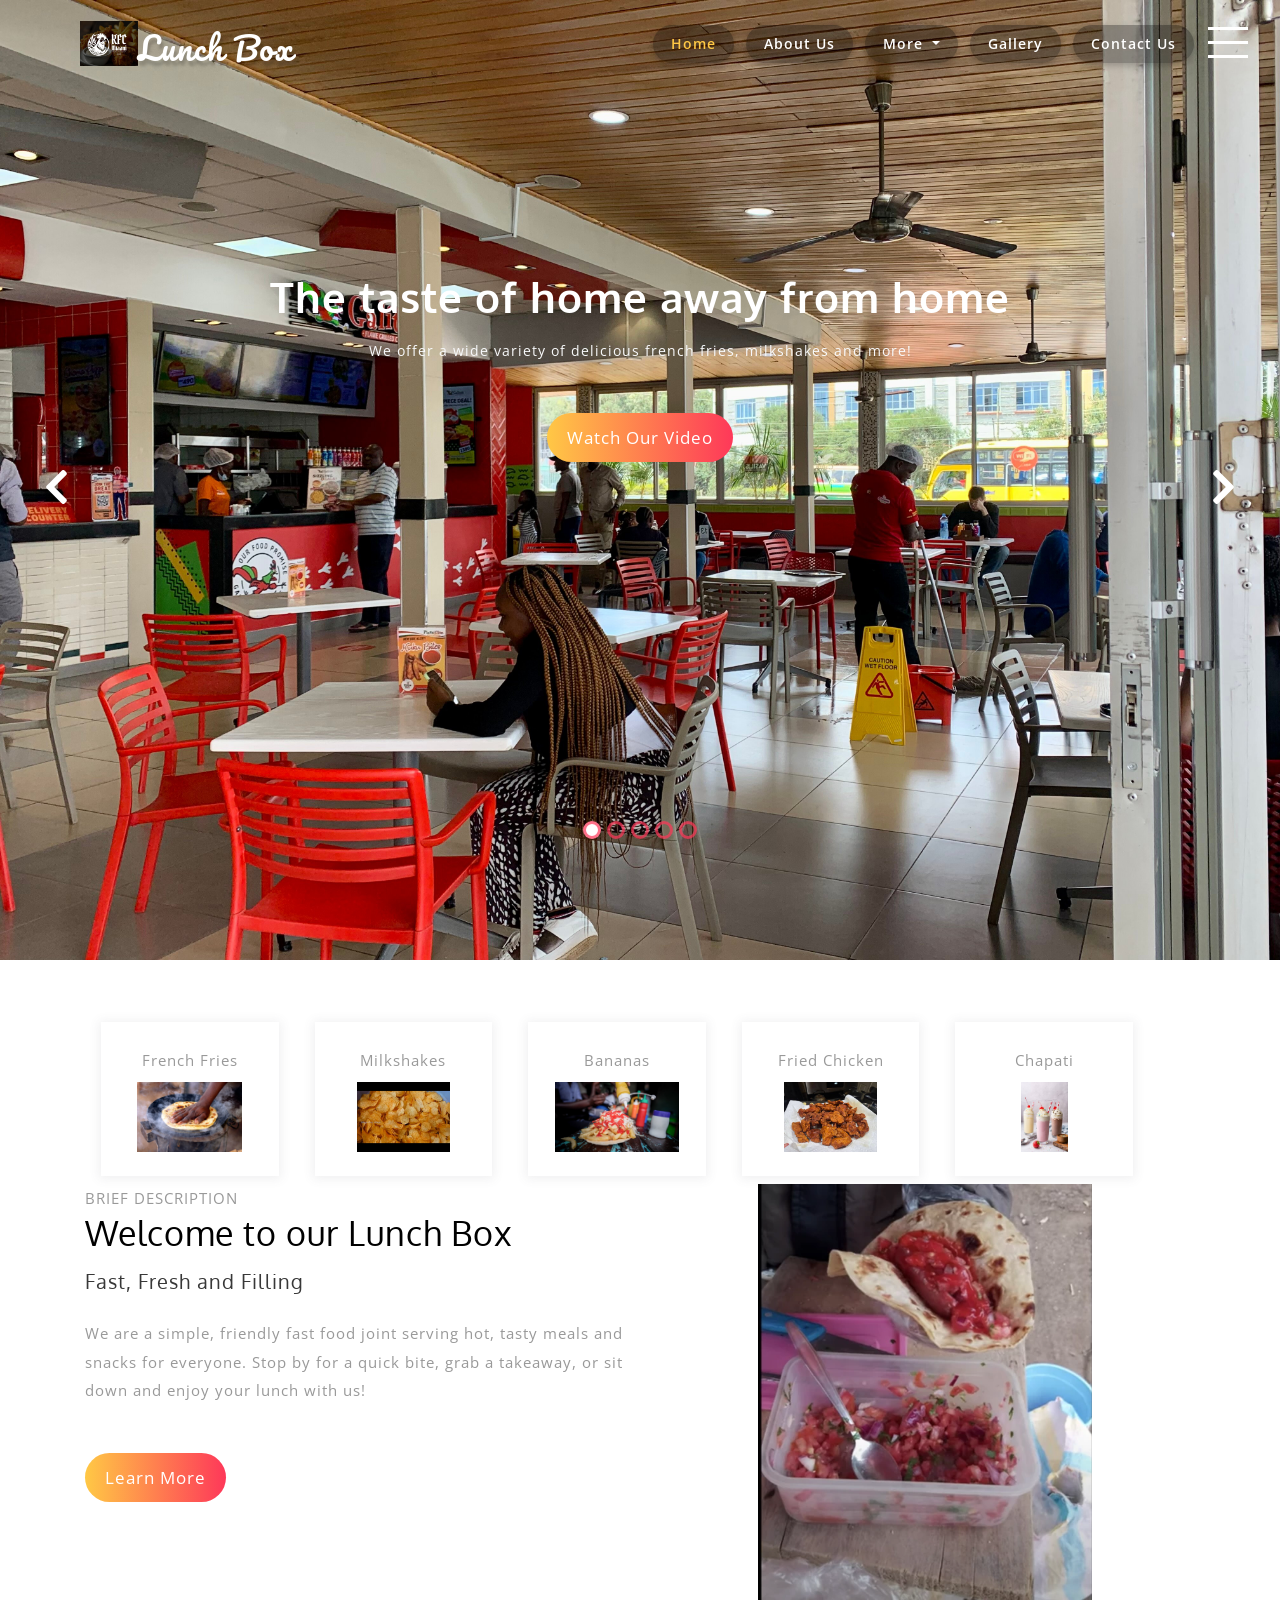
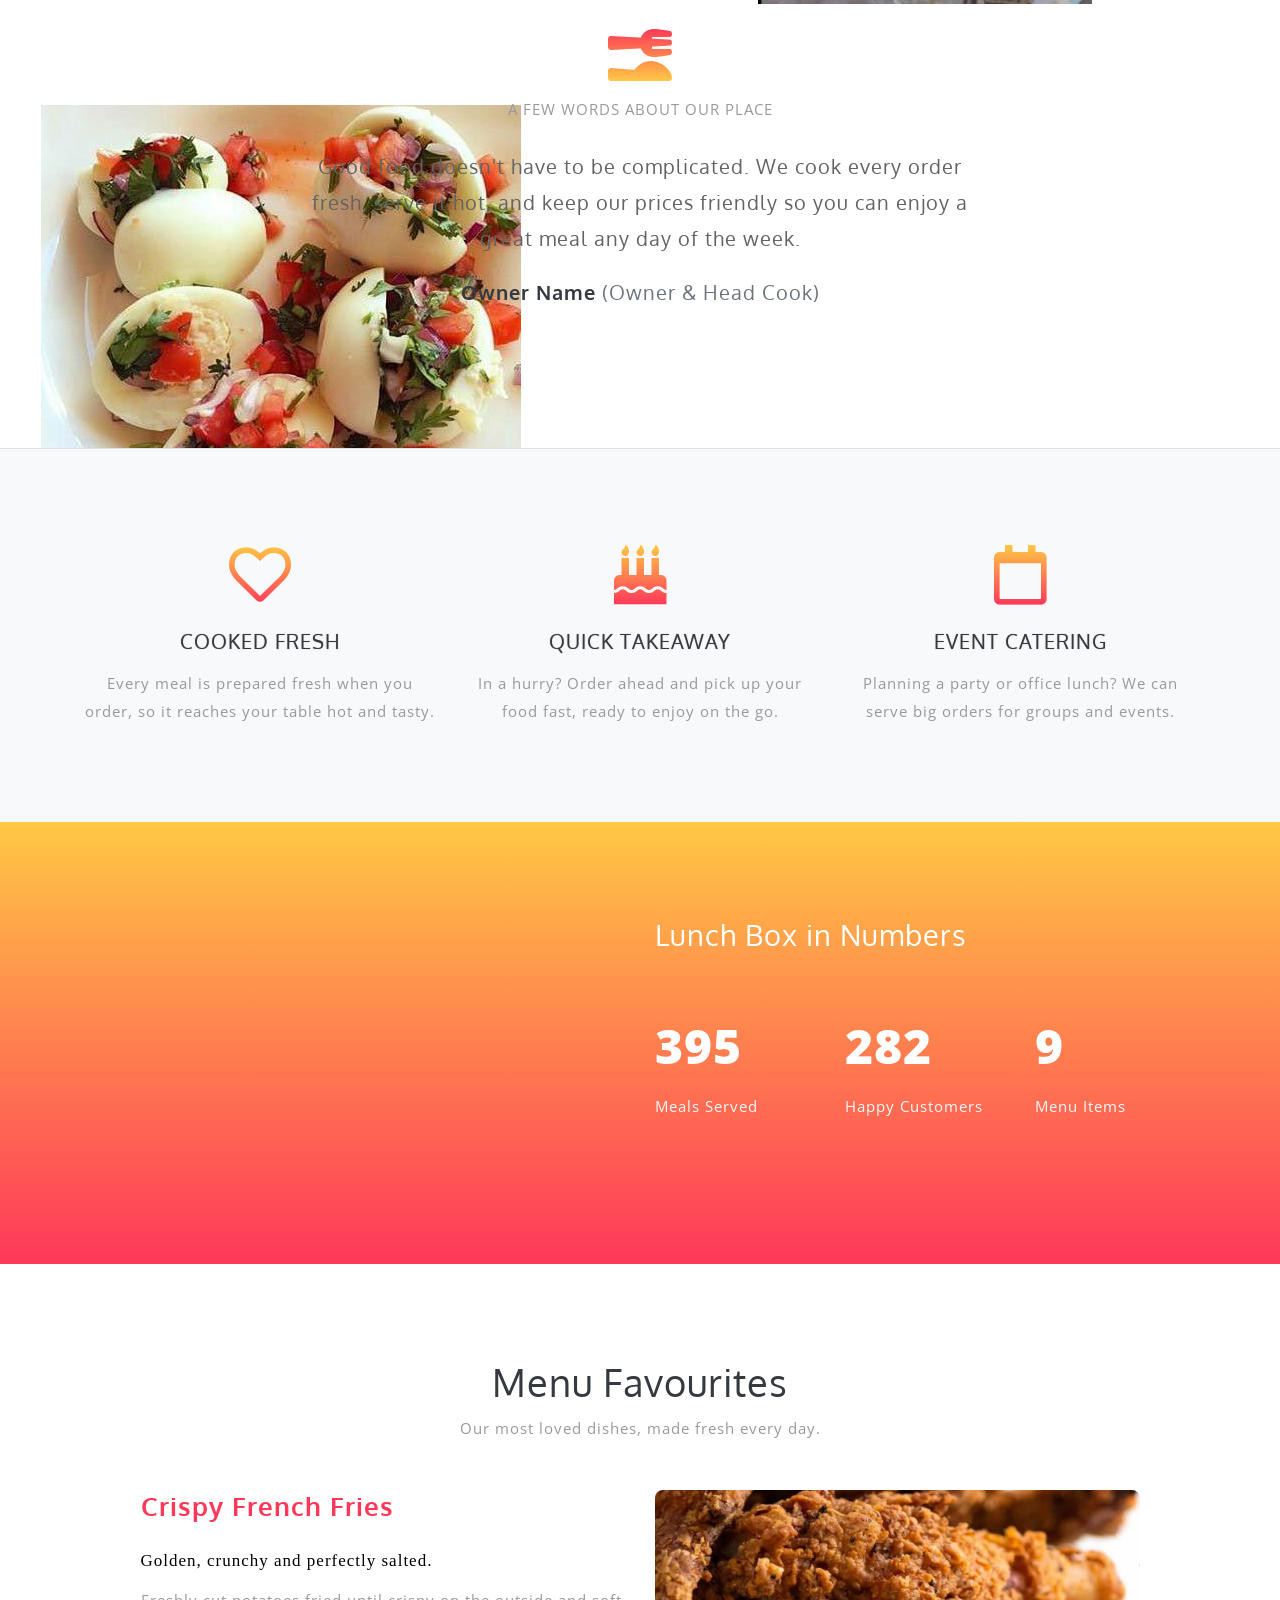
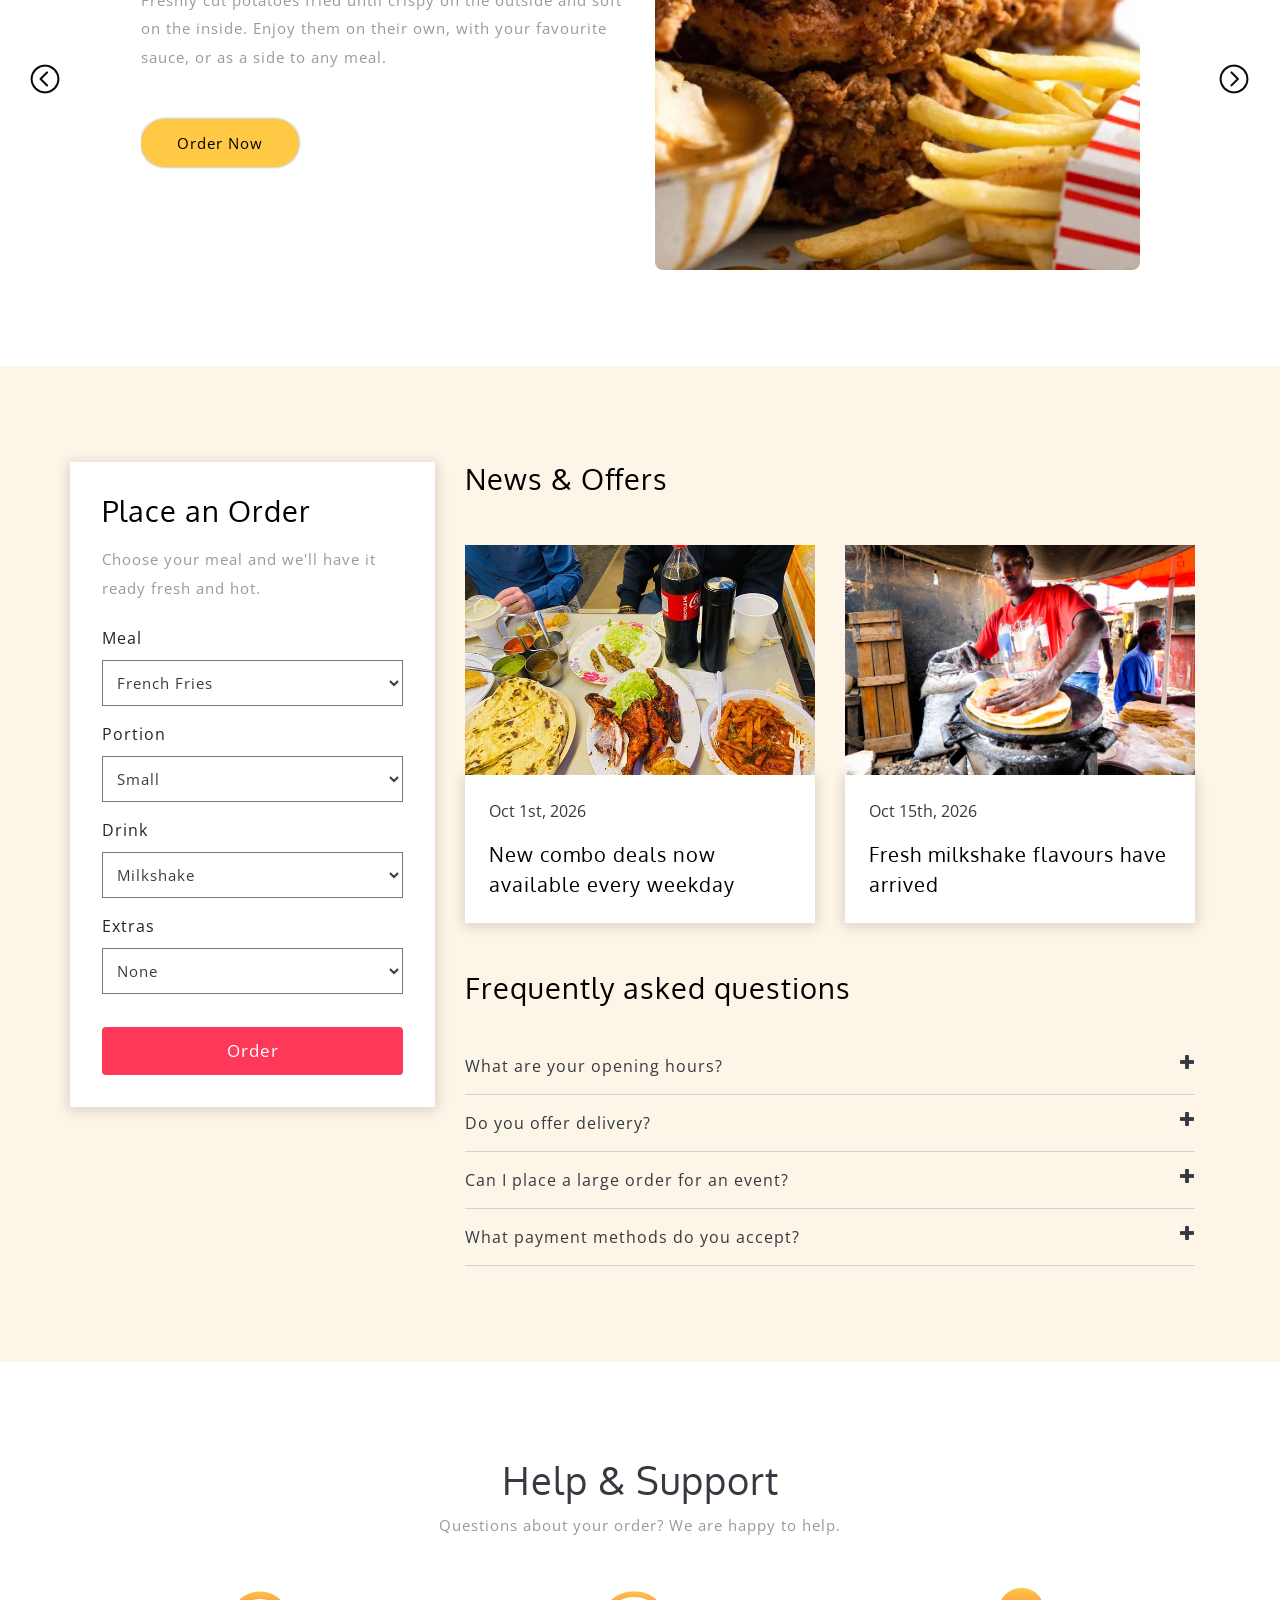
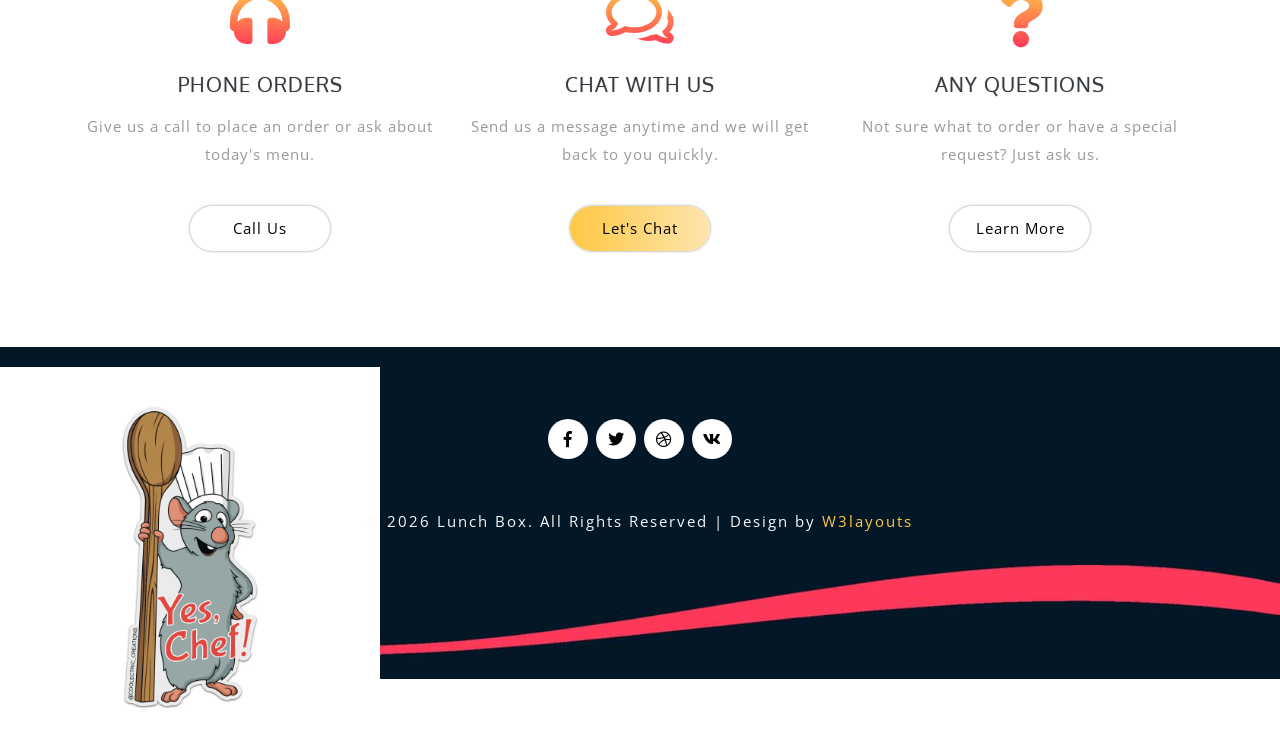
==== index.html @ c37ffe1f "Initial Commit" ====
<!--
Author: W3layouts
Author URL: http://w3layouts.com
License: Creative Commons Attribution 3.0 Unported
License URL: http://creativecommons.org/licenses/by/3.0/
-->

<!DOCTYPE html>
<html lang="zxx">

<head>
	<title>Lunch Box</title>
	<!-- Meta tag Keywords -->
	<meta name="viewport" content="width=device-width, initial-scale=1">
	<meta charset="UTF-8" />
	<meta name="keywords" content="Lunch Box, fast food, french fries, fried chicken, chapati, milkshakes, takeaway, local restaurant" />
	<script>
		addEventListener("load", function () {
			setTimeout(hideURLbar, 0);
		}, false);

		function hideURLbar() {
			window.scrollTo(0, 1);
		}
	</script>
	<!-- //Meta tag Keywords -->

	<!-- Custom-Files -->
	<link rel="stylesheet" href="css/bootstrap.css">
	<!-- Bootstrap-Core-CSS -->
	<link href="css/login_overlay.css" rel='stylesheet' type='text/css' />

	<link rel="stylesheet" href="css/style.css" type="text/css" media="all" />
    <link rel="stylesheet" href="css/custom.css" type="text/css" media="all" />
	<!-- Style-CSS -->
	<link rel="stylesheet" href="css/fontawesome-all.css">
	<!-- Font-Awesome-Icons-CSS -->
	<!-- //Custom-Files -->

	<!-- Web-Fonts -->
	<link href="//fonts.googleapis.com/css?family=Oxygen:300,400,700&amp;subset=latin-ext" rel="stylesheet">
	<link href="//fonts.googleapis.com/css?family=Open+Sans:300,300i,400,400i,600,600i,700,700i,800,800i&amp;subset=cyrillic,cyrillic-ext,greek,greek-ext,latin-ext,vietnamese"
	    rel="stylesheet">
	<link href="//fonts.googleapis.com/css?family=Pacifico&amp;subset=cyrillic,latin-ext,vietnamese" rel="stylesheet">

	
	<!-- //Web-Fonts -->

</head>

<body>
	<div class="mian-content">
		<!-- header -->
		<header>
			<nav class="navbar navbar-expand-lg navbar-light">
				<div class="logo text-left">
					<h1>
						<a class="navbar-brand" href="index.html">
							<img src="images/logo.png" alt="" class="img-fluid">Lunch Box</a>
					</h1>
				</div>
				<button class="navbar-toggler" type="button" data-toggle="collapse" data-target="#navbarSupportedContent"
				    aria-controls="navbarSupportedContent" aria-expanded="false" aria-label="Toggle navigation">
					<span class="navbar-toggler-icon">

					</span>
				</button>
				<div class="collapse navbar-collapse" id="navbarSupportedContent">
					<ul class="navbar-nav ml-lg-auto text-lg-right text-center">
						<li class="nav-item active">
							<a class="nav-link" href="index.html">Home
								<span class="sr-only">(current)</span>
							</a>
						</li>
						<li class="nav-item">
							<a class="nav-link" href="about.html">About Us</a>
						</li>
						<li class="nav-item dropdown">
							<a class="nav-link dropdown-toggle" href="#" id="navbarDropdown" role="button" data-toggle="dropdown"
							    aria-haspopup="true" aria-expanded="false">
								More
							</a>
							<div class="dropdown-menu text-lg-left text-center" aria-labelledby="navbarDropdown">
								<a class="dropdown-item scroll" href="#services">Services</a>
								<a class="dropdown-item scroll" href="#products" title="">Menu Favourites</a>
								<a class="dropdown-item scroll" href="#news" title="">News & Offers</a>
								<a class="dropdown-item" href="about.html" title="">Our Team</a>
							</div>
						</li>
						<li class="nav-item">
							<a class="nav-link" href="gallery.html">Gallery</a>
						</li>
						<li class="nav-item">
							<a class="nav-link" href="contact.html">Contact Us</a>
						</li>
					</ul>
					<!-- menu button -->
					<div class="menu">
						<a href="#" class="navicon"></a>
						<div class="toggle">
							<ul class="toggle-menu list-unstyled">
								<li>
									<a href="index.html">Home Page</a>
								</li>
								<li>
									<a class="scroll" href="#products">Menu Favourites</a>
								</li>
								<li>
									<a href="gallery.html">Food Gallery</a>
								</li>
								<li>
									<a class="scroll" href="#order">Place an Order</a>
								</li>
								<li>
									<a class="scroll" href="#faqs">FAQs</a>
								</li>
								<li>
									<a href="contact.html">Contact Us</a>
								</li>
							</ul>
						</div>
					</div>
					<!-- //menu button -->
				</div>
			</nav>
		</header>
		<!-- //header -->

		<!-- banner -->
		<!-- main image slider container -->
		<div id="slider-main">
			<div class="banner-text-agile text-center">
				<div class="container">
					<h3 class="text-white font-weight-bold mb-3">The taste of home away from home</h3>
					<p class="text-light">We offer a wide variety of delicious french fries, milkshakes and more!</p>
					<button type="button" class="btn btn-primary button mt-md-5 mt-4" data-toggle="modal" data-target=".bd-example-modal-lg">
						<span>Watch Our Video</span>
					</button>
				</div>
			</div>
			<!-- previous button -->
			<button id="prev">
				<i class="fas fa-chevron-left"></i>
			</button>

			<!-- image container -->
			<div id="slider"></div>

			<!-- next button -->
			<button id="next">
				<i class="fas fa-chevron-right"></i>
			</button>

			<!-- small circles container -->
			<div id="circles"></div>

		</div>
		<!-- end of main image slider container -->
		<!-- Modal -->
		<div class="modal fade bd-example-modal-lg" tabindex="-1" role="dialog" aria-hidden="true">
			<div class="modal-dialog modal-lg">
				<div class="modal-content">
					<div class="modal-header">
						<h5 class="modal-title text-center" id="exampleModalCenterTitle">Lunch Box</h5>
						<button type="button" class="close" data-dismiss="modal" aria-label="Close">
							<span aria-hidden="true">&times;</span>
						</button>
					</div>
					<div class="modal-body p-0">
						<iframe src="https://player.vimeo.com/video/58582025" style="border:none"></iframe>
					</div>
				</div>
			</div>
		</div>
		<!-- //Model -->
		<!-- //banner -->

		<!-- banner bottom icons -->
		<div class="icons-banner-botom">
			<div class="container">
				<ul class="list-unstyled my-4">
					<li class="icons-mkw3ls">
						<p class="mb-2">French Fries</p>
						<img src="images/img1.png" class="img-fluid" alt="">
					</li>
					<li class="icons-mkw3ls">
						<p class="mb-2">Milkshakes</p>
						<img src="images/img2.png" class="img-fluid" alt="">
					</li>
					<li class="icons-mkw3ls">
						<p class="mb-2">Bananas</p>
						<img src="images/img3.png" class="img-fluid" alt="">
					</li>
					<li class="icons-mkw3ls">
						<p class="mb-2">Fried Chicken</p>
						<img src="images/img4.png" class="img-fluid" alt="">
					</li>
					<li class="icons-mkw3ls">
						<p class="mb-2">Chapati</p>
						<img src="images/img5.png" class="img-fluid" alt="">
					</li>
				</ul>
			</div>
		</div>
		<!-- //banner bottom icons -->
	</div>
	<!-- //main -->

	<!-- banner-bottom -->
	<section class="banner-main-agiles py-5">
		<div class="banner-bottom-w3layouts" id="about">
			<div class="container pt-xl-5 pt-lg-3">
				<div class="row mt-5">
					<div class="col-lg-6">
						<p class="text-uppercase">Brief Description</p>
						<h3 class="aboutright">Welcome to our Lunch Box</h3>
						<h4 class="aboutright">Fast, Fresh and Filling</h4>
						<p>We are a simple, friendly fast food joint serving hot, tasty meals and snacks for everyone. Stop by for a quick bite, grab a takeaway, or sit down and enjoy your lunch with us!</p>
						<button type="button" class="btn btn-primary button mt-md-5 mt-4" onclick="window.location='about.html'">
							<span>Learn More</span>
						</button>
					</div>
					<div class="col-lg-6 about-img text-lg-enter">
						<img src="images/about.png" alt="" class="img-fluid">
					</div>
				</div>
			</div>


		</div>
		<!-- //banner-bottom-w3layouts -->
		<div class="some-another text-center pb-5">
			<div class="container pb-xl-5 pb-lg-3">
				<i class="fas fa-utensils"></i>
				<p class="text-uppercase mb-4 mt-2">A few words about our Place</p>
				<h4 class="aboutright about-right-2">Good food doesn't have to be complicated. We cook every order fresh, serve it hot, and keep our prices friendly so you can enjoy a great meal any day of the week.</h4>
				<h5 class="text-uppsecase font-weight-bold text-dark mt-4">Owner Name
					<span class="text-secondary font-weight-normal">(Owner & Head Cook)</span>
				</h5>
			</div>
		</div>
		<!-- cake -->
		<img src="images/cake7.png" alt="" class="img-fluid cake-style">

		<!-- //cake -->
	</section>

	<!-- services -->
	<div class="serives-agile py-5 bg-light border-top" id="services">
		<div class="container py-xl-5 py-lg-3">
			<div class="row support-bottom text-center">
				<div class="col-md-4 support-grid">
					<i class="far fa-heart"></i>
					<h5 class="text-dark text-uppercase mt-4 mb-3">Cooked Fresh</h5>
					<p>Every meal is prepared fresh when you order, so it reaches your table hot and tasty.</p>
				</div>
				<div class="col-md-4 support-grid my-md-0 my-4">
					<i class="fas fa-birthday-cake"></i>
					<h5 class="text-dark text-uppercase mt-4 mb-3">Quick Takeaway</h5>
					<p>In a hurry? Order ahead and pick up your food fast, ready to enjoy on the go.</p>
				</div>
				<div class="col-md-4 support-grid">
					<i class="far fa-calendar"></i>
					<h5 class="text-dark text-uppercase mt-4 mb-3">Event Catering</h5>
					<p>Planning a party or office lunch? We can serve big orders for groups and events.</p>
				</div>
			</div>
		</div>
	</div>
	<!-- //services -->

	<!-- stats section -->
	<div class="middlesection-agile ">
		<div class="container">
			<div class="row">
				<div class="col-lg-6 text-lg-left text-center pt-4">
					<img src="images/women.png" alt="" class="img-fluid women-style" />
				</div>
				<div class="col-lg-6 left-build-wthree aboutright-agilewthree mt-0 py-5">
					<div class=" py-xl-5 py-lg-3">
						<h2 class="title-2 text-white mb-sm-5 mb-4">Lunch Box in Numbers</h2>
						<div class="row mb-xl-5 mb-4">
							<div class="col-4 w3layouts_stats_left w3_counter_grid">
								<p class="counter">1680</p>
								<p class="para-text-w3ls text-light">Meals Served</p>
							</div>
							<div class="col-4 w3layouts_stats_left w3_counter_grid2">
								<p class="counter">1200</p>
								<p class="para-text-w3ls text-light">Happy Customers</p>
							</div>
							<div class="col-4 w3layouts_stats_left w3_counter_grid1">
								<p class="counter">40</p>
								<p class="para-text-w3ls text-light">Menu Items</p>
							</div>
						</div>
					</div>
				</div>
			</div>
		</div>
	</div>
	<!-- //stats section -->

	<!-- new products -->
	<div class="featured-section py-5" id="products">
		<div class="container py-xl-5 py-lg-3">
			<div class="title text-center mb-5">
				<h3 class="text-dark mb-2">Menu Favourites</h3>
				<p>Our most loved dishes, made fresh every day.</p>
			</div>
			<div class="content-bottom-in">
				<ul id="flexiselDemo1">
					<li>
						<div class="w3l-specilamk">
							<div class="row">
								<div class="col-lg-6 product-name-w3l">
									<h4 class="font-weight-bold">Crispy French Fries</h4>
									<p class="dont-inti-w3ls mt-4 mb-2">Golden, crunchy and perfectly salted.</p>
									<p>Freshly cut potatoes fried until crispy on the outside and soft on the inside. Enjoy them on their own, with your favourite sauce, or as a side to any meal.</p>
									<a href="#order" class="button-3 active mt-5 py-4 scroll">Order Now</a>
								</div>
								<div class="col-lg-6 speioffer-agile">
									<img src="images/product1.jpg" alt="" class="img-fluid">
								</div>
							</div>
						</div>
					</li>
					<li>
						<div class="w3l-specilamk">
							<div class="row">
								<div class="col-lg-6 product-name-w3l">
									<h4 class="font-weight-bold">Fried Chicken</h4>
									<p class="dont-inti-w3ls mt-4 mb-2">Juicy inside, crispy outside.</p>
									<p>Seasoned chicken fried to golden perfection and served hot. A real crowd favourite, great with fries or chapati.</p>
									<a href="#order" class="button-3 active mt-5 py-4 scroll">Order Now</a>
								</div>
								<div class="col-lg-6 speioffer-agile">
									<img src="images/product2.jpg" alt="" class="img-fluid">
								</div>
							</div>
						</div>
					</li>
					<li>
						<div class="w3l-specilamk">
							<div class="row">
								<div class="col-lg-6 product-name-w3l">
									<h4 class="font-weight-bold">Soft Chapati</h4>
									<p class="dont-inti-w3ls mt-4 mb-2">Warm, soft and made the traditional way.</p>
									<p>Layered, freshly cooked chapati that goes perfectly with stew, beans or a hearty side. Simple comfort food at its best.</p>
									<a href="#order" class="button-3 active mt-5 py-4 scroll">Order Now</a>
								</div>
								<div class="col-lg-6 speioffer-agile">
									<img src="images/product3.jpg" alt="" class="img-fluid">
								</div>
							</div>
						</div>
					</li>
					<li>
						<div class="w3l-specilamk">
							<div class="row">
								<div class="col-lg-6 product-name-w3l">
									<h4 class="font-weight-bold">Thick Milkshakes</h4>
									<p class="dont-inti-w3ls mt-4 mb-2">Cold, creamy and full of flavour.</p>
									<p>Blended fresh in your favourite flavour. The perfect treat to cool down and finish off your meal.</p>
									<a href="#order" class="button-3 active mt-5 py-4 scroll">Order Now</a>
								</div>
								<div class="col-lg-6 speioffer-agile">
									<img src="images/product4.jpg" alt="" class="img-fluid">
								</div>
							</div>
						</div>
					</li>
					<li>
						<div class="w3l-specilamk">
							<div class="row">
								<div class="col-lg-6 product-name-w3l">
									<h4 class="font-weight-bold">Lunch Box Combo</h4>
									<p class="dont-inti-w3ls mt-4 mb-2">A full meal at a friendly price.</p>
									<p>Our signature combo brings together a main, a side and a drink in one box. Filling, tasty and ready in minutes.</p>
									<a href="#order" class="button-3 active mt-5 py-4 scroll">Order Now</a>
								</div>
								<div class="col-lg-6 speioffer-agile">
									<img src="images/product5.jpg" alt="" class="img-fluid">
								</div>
							</div>
						</div>
					</li>
				</ul>
			</div>
		</div>
	</div>
	<!-- //new products	-->

	<!-- news -->
	<div class="news-agile bg-cream py-5" id="news">
		<div class="container py-xl-5 py-lg-3">
			<div class="row">
				<!-- order form -->
				<div class="col-lg-4 order-form-w3ls pl-lg-0" id="order">
					<div class="agile_its_registration bg-white">
						<h3 class="title-2 mb-3">Place an Order</h3>
						<p class="mb-4">Choose your meal and we'll have it ready fresh and hot.</p>
						<form action="#" method="post">
							<div class="agileits-location form-group">
								<label>Meal</label>
								<select required>
									<option value="">French Fries</option>
									<option value="1">Fried Chicken</option>
									<option value="2">Chapati</option>
									<option value="2">Lunch Box Combo</option>
								</select>
								<div class="clear"></div>
							</div>
							<div class="agileits-location w3ls-1 form-group">
								<label>Portion</label>
								<select required>
									<option value="">Small</option>
									<option value="1">Medium</option>
									<option value="2">Large</option>
									<option value="2">Family</option>
								</select>
								<div class="clear"></div>
							</div>
							<div class="agileits-location form-group">
								<label>Drink</label>
								<select required>
									<option value="">Milkshake</option>
									<option value="">Soda</option>
									<option value="">Fresh Juice</option>
									<option value="">Water</option>
								</select>
								<div class="clear"></div>
							</div>
							<div class="agileits-location w3ls-1 form-group">
								<label>Extras</label>
								<select required>
									<option value="">None</option>
									<option value="">Extra Sauce</option>
									<option value="">Extra Fries</option>
									<option value="">Side Salad</option>
								</select>
								<div class="clear"></div>
							</div>
							<input type="submit" value="Order" class="agileinfo-order btn" />
						</form>
					</div>
				</div>
				<!-- //order form -->
				<!-- news -->
				<div class="col-lg-8 news-blog mt-lg-0 mt-5">
					<h3 class="title-2 mb-md-5 mb-4">News & Offers</h3>
					<div class="row">
						<div class="col-sm-6 news-grids-agile">
							<div class="news-top">
								<a href="single.html">
									<img src="images/news1.jpg" alt="" class="img-fluid" />
								</a>
							</div>
							<div class="price-bottom bg-white p-4">
								<a href="single.html" class="text-dark">Oct 1st, 2026</a>
								<h5 class="mt-3">New combo deals now available every weekday</h5>
							</div>
						</div>
						<div class="col-sm-6 news-grids-agile mt-sm-0 mt-5">
							<div class="news-top">
								<a href="single.html">
									<img src="images/news2.jpg" alt="" class="img-fluid" />
								</a>
							</div>
							<div class="price-bottom bg-white p-4">
								<a href="single.html" class="text-dark">Oct 15th, 2026</a>
								<h5 class="mt-3">Fresh milkshake flavours have arrived</h5>
							</div>
						</div>
					</div>
					<!-- //news -->
					<!-- faqs -->
					<div class="faq-w3agile mt-5" id="faqs">
						<h3 class="title-2 mb-md-5 mb-4">Frequently asked questions</h3>
						<ul class="faq list-unstyled">
							<li class="item1">
								<a href="#" title="click here" class="text-dark border-bottom pb-3">What are your opening hours?
									<i class="fas fa-plus float-right"></i>
								</a>
								<ul class="list-unstyled">
									<li class="subitem1">
										<p class="pt-3 pb-4">We are open every day for breakfast, lunch and dinner. Visit our contact page for our exact opening and closing times.</p>
									</li>
								</ul>
							</li>
							<li class="item2 my-3">
								<a href="#" title="click here" class="text-dark border-bottom pb-3">Do you offer delivery?
									<i class="fas fa-plus float-right"></i>
								</a>
								<ul class="list-unstyled">
									<li class="subitem1">
										<p class="pt-3 pb-4">Yes, we deliver to customers nearby. Call us or place an order through our website and we will bring your meal to your door.</p>
									</li>
								</ul>
							</li>
							<li class="item3 my-3">
								<a href="#" title="click here" class="text-dark border-bottom pb-3">Can I place a large order for an event?
									<i class="fas fa-plus float-right"></i>
								</a>
								<ul class="list-unstyled">
									<li class="subitem1">
										<p class="pt-3 pb-4">Absolutely. We cater for parties, meetings and office lunches. Contact us a day or two ahead so we can prepare everything fresh for your group.</p>
									</li>
								</ul>
							</li>
							<li class="item4">
								<a href="#" title="click here" class="text-dark border-bottom pb-3">What payment methods do you accept?
									<i class="fas fa-plus float-right"></i>
								</a>
								<ul class="list-unstyled">
									<li class="subitem1">
										<p class="pt-3">You can pay with cash or mobile money. Ask our team if you need help with payment.</p>
									</li>
								</ul>
							</li>
						</ul>
					</div>
					<!-- //faqs -->
				</div>
			</div>
		</div>
	</div>
	<!-- //news -->

	<!-- support -->
	<div class="serives-agile py-5" id="support">
		<div class="container py-xl-5 py-lg-3">
			<div class="title text-center mb-5">
				<h3 class="text-dark mb-2">Help & Support</h3>
				<p>Questions about your order? We are happy to help.</p>
			</div>
			<div class="row support-bottom text-center">
				<div class="col-md-4 support-grid">
					<i class="fas fa-headphones"></i>
					<h5 class="text-dark text-uppercase mt-4 mb-3">Phone Orders</h5>
					<p>Give us a call to place an order or ask about today's menu.</p>
					<button type="button" class="button button-2" onclick="window.location='contact.html'">
						<span>Call Us</span>
					</button>
				</div>
				<div class="col-md-4 support-grid my-md-0 my-5">
					<i class="far fa-comments"></i>
					<h5 class="text-dark text-uppercase mt-4 mb-3">Chat With Us</h5>
					<p>Send us a message anytime and we will get back to you quickly.</p>
					<button type="button" class="button button-2 active" onclick="window.location='contact.html'">
						<span>Let's Chat</span>
					</button>
				</div>
				<div class="col-md-4 support-grid">
					<i class="fas fa-question"></i>
					<h5 class="text-dark text-uppercase mt-4 mb-3">Any Questions</h5>
					<p>Not sure what to order or have a special request? Just ask us.</p>
					<button type="button" class="button button-2" onclick="window.location='contact.html'">
						<span>Learn More</span>
					</button>
				</div>
			</div>
		</div>
	</div>
	<!-- support -->

	<!-- footer -->
	<footer class="text-center py-sm-4 py-3">
		<div class="container py-xl-5 py-3">
			<div class="w3l-footer footer-social-agile mb-4">
				<ul class="list-unstyled">
					<li>
						<a href="#">
							<i class="fab fa-facebook-f"></i>
						</a>
					</li>
					<li class="mx-1">
						<a href="#">
							<i class="fab fa-twitter"></i>
						</a>
					</li>
					<li>
						<a href="#">
							<i class="fab fa-dribbble"></i>
						</a>
					</li>
					<li class="ml-1">
						<a href="#">
							<i class="fab fa-vk"></i>
						</a>
					</li>
				</ul>
			</div>
			<!-- copyright -->
			<p class="copy-right-grids text-light my-lg-5 my-4 pb-4">© 2026 Lunch Box. All Rights Reserved | Design by
				<a href="https://w3layouts.com/" target="_blank">W3layouts</a>
			</p>
			<!-- //copyright -->
		</div>
		<!-- chef -->
		<img src="images/chef.png" alt="" class="img-fluid chef-style" />
		<!-- //chef -->
	</footer>
	<!-- //footer -->


	<!-- Js files -->
	<!-- JavaScript -->
	<script src="js/jquery-2.2.3.min.js"></script>
	<!-- Default-JavaScript-File -->

	<!-- flexisel (for special offers) -->
	<script src="js/jquery.flexisel.js"></script>
	<script>
		$(window).load(function () {
			$("#flexiselDemo1").flexisel({
				visibleItems: 1,
				animationSpeed: 1000,
				autoPlay: true,
				autoPlaySpeed: 3000,
				pauseOnHover: true,
				enableResponsiveBreakpoints: true,
				// responsiveBreakpoints: {
				// 	portrait: {
				// 		changePoint: 480,
				// 		visibleItems: 1
				// 	},
				// 	landscape: {
				// 		changePoint: 640,
				// 		visibleItems: 2
				// 	},
				// 	tablet: {
				// 		changePoint: 768,
				// 		visibleItems: 2
				// 	}
				// }
			});

		});
	</script>
	<!-- //flexisel (for special offers) -->

	<!-- script for tabs -->
	<script>
		$(function () {

			var menu_ul = $('.faq > li > ul'),
				menu_a = $('.faq > li > a');

			menu_ul.hide();

			menu_a.click(function (e) {
				e.preventDefault();
				if (!$(this).hasClass('active')) {
					menu_a.removeClass('active');
					menu_ul.filter(':visible').slideUp('normal');
					$(this).addClass('active').next().stop(true, true).slideDown('normal');
				} else {
					$(this).removeClass('active');
					$(this).next().stop(true, true).slideUp('normal');
				}
			});

		});
	</script>
	<!-- script for tabs -->

	<!-- stats -->
	<script src="js/jquery.waypoints.min.js"></script>
	<script src="js/jquery.countup.js"></script>
	<script>
		$('.counter').countUp();
	</script>
	<!-- //stats -->

	<!-- menu-js -->
	<script>
		$('.navicon').on('click', function (e) {
		  e.preventDefault();
		  $(this).toggleClass('navicon--active');
		  $('.toggle').toggleClass('toggle--active');
		});
	</script>
	<!-- //menu-js -->

	<!-- banner slider -->
	<script src="js/image-slider.js"></script>
	<link rel="stylesheet" type="text/css" href="css/image-slider.css">
	<!-- //banner slider -->

	<!-- smooth scrolling -->
	<script src="js/SmoothScroll.min.js"></script>
	<!-- move-top -->
	<script src="js/move-top.js"></script>
	<!-- easing -->
	<script src="js/easing.js"></script>
	<!--  necessary snippets for few javascript files -->
	<script src="js/cakes-bakery.js"></script>

	<script src="js/bootstrap.js"></script>
	<!-- Necessary-JavaScript-File-For-Bootstrap -->

	<!-- //Js files -->

</body>

</html>
---- css/style.css ----
/*--
Author: W3layouts
Author URL: http://w3layouts.com
License: Creative Commons Attribution 3.0 Unported
License URL: http://creativecommons.org/licenses/by/3.0/
--*/
/* Reset Code */
body {
    padding: 0;
    margin: 0;
    background: #FFF;
    font-family: 'Open Sans', sans-serif;
}

body a {
    transition: 0.5s all;
    -webkit-transition: 0.5s all;
    -moz-transition: 0.5s all;
    -o-transition: 0.5s all;
    -ms-transition: 0.5s all;
    text-decoration: none;
}

body a:hover {
    text-decoration: none;
    transition: 0.5s all;
    -webkit-transition: 0.5s all;
    -moz-transition: 0.5s all;
    -o-transition: 0.5s all;
    -ms-transition: 0.5s all;
}

body a:focus,
a:hover {
    text-decoration: none;
}

input[type="button"],
input[type="submit"] {
    transition: 0.5s all;
    -webkit-transition: 0.5s all;
    -moz-transition: 0.5s all;
    -o-transition: 0.5s all;
    -ms-transition: 0.5s all;
}

input[type="button"]:hover,
input[type="submit"]:hover {
    transition: 0.5s all;
    -webkit-transition: 0.5s all;
    -moz-transition: 0.5s all;
    -o-transition: 0.5s all;
    -ms-transition: 0.5s all;
}

h1,
h2,
h3,
h4,
h5,
h6 {
    margin: 0;
    padding: 0;
    font-family: 'Oxygen', sans-serif;
}

p {
    margin: 0;
    padding: 0;
    font-size: 15px;
    letter-spacing: 1px;
    line-height: 1.9;
    color: #999;
    font-family: 'Open Sans', sans-serif;
}

ul,
ol {
    margin: 0;
    padding: 0;
}

label {
    margin: 0;
}

a:focus,
a:hover {
    text-decoration: none;
    outline: none
}

/* //Reset Code */
/* bottom-to-top */
#toTop {
    display: none;
    text-decoration: none;
    position: fixed;
    bottom: 24px;
    right: 3%;
    overflow: hidden;
    z-index: 999;
    width: 32px;
    height: 36px;
    border: none;
    text-indent: 100%;
    background: url(../images/move-top.png) no-repeat 0px 0px;
}

#toTopHover {
    width: 32px;
    height: 32px;
    display: block;
    overflow: hidden;
    float: right;
    opacity: 0;
    -moz-opacity: 0;
    filter: alpha(opacity=0);
}

/* //bottom-to-top */
/* header */
.mian-content {
    position: relative;
}

header {
    position: absolute;
    z-index: 999;
    width: 100%;
}

/* logo */
a.navbar-brand {
    font-size: 36px;
    letter-spacing: 1px;
    color: #fff;
    text-shadow: 2px 5px 3px rgba(0, 0, 0, 0.18);
    font-family: 'Pacifico', cursive;
}

.navbar-light .navbar-brand,
.navbar-light .navbar-brand:hover,
.navbar-light .navbar-brand:focus {
    color: #fff;
}

a.navbar-brand img {
    vertical-align: bottom;
}

/* //logo */
/* navigation */
nav.navbar.navbar-expand-lg.navbar-light {
    padding: 1em 10em;
}

li.nav-item {
    margin: 0 6px;
}

.navbar-light .navbar-nav .nav-link {
    padding: 0;
    color: #fff;
    font-size: 15px;
    letter-spacing: 1px;
    font-weight: 600;
    background: rgba(4, 4, 4, 0.31);
    padding: 8px 18px 9px;
    border-radius: 100px;
    box-shadow: 0px 3px 6px 0px rgba(0, 0, 0, 0.21);
}

.navbar-light .navbar-nav .show>.nav-link,
.navbar-light .navbar-nav .active>.nav-link,
.navbar-light .navbar-nav .nav-link.show,
.navbar-light .navbar-nav .nav-link.active,
.navbar-light .navbar-nav .nav-link:hover,
.navbar-light .navbar-nav .nav-link:focus {
    color: #ffc845;
}

/* //navigation */
/* menu-navigation */
.menu {
    position: absolute;
    z-index: 9999;
    right: 5%;
}

.menu .navicon {
    background: transparent;
    position: relative;
    height: 34px;
    width: 46px;
    display: block;
    z-index: 9999;
    -webkit-transition: linear 0.5s all;
    -moz-transition: linear 0.5s all;
    -ms-transition: linear 0.5s all;
    -o-transition: linear 0.5s all;
    transition: linear 0.5s all;
    outline: none;
}

.menu .navicon:before,
.menu .navicon:after {
    background: #fff;
    -webkit-backface-visibility: hidden;
    backface-visibility: hidden;
    content: "";
    height: 3px;
    left: 0;
    -webkit-transition: 0.8s ease;
    -moz-transition: 0.8s ease;
    -o-transition: 0.8s ease;
    -ms-transition: 0.8s ease;
    transition: 0.8s ease;
    width: 40px;
}

.menu .navicon:before {
    -moz-box-shadow: #fff 0 14px 0 0;
    -o-box-shadow: #fff 0 14px 0 0;
    -ms-box-shadow: #fff 0 14px 0 0;
    -webkit-box-shadow: #fff 0 14px 0 0;
    box-shadow: #fff 0 14px 0 0;
    position: absolute;
    top: 0;
}

.menu .navicon:after {
    position: absolute;
    top: 28px;
}

.menu .navicon--active {
    -webkit-transition: linear 0.5s all;
    -moz-transition: linear 0.5s all;
    -moz-transition: linear 0.5s all;
    -o-transition: linear 0.5s all;
    transition: linear 0.5s all;
}

.menu .navicon--active:before {
    -moz-box-shadow: transparent 0 0 0 0;
    -ms-box-shadow: transparent 0 0 0 0;
    -o-box-shadow: transparent 0 0 0 0;
    -webkit-box-shadow: transparent 0 0 0 0;
    box-shadow: transparent 0 0 0 0;
    top: 15px;
    -webkit-transform: rotate(225deg);
    -ms-transform: rotate(225deg);
    -moz-transform: rotate(225deg);
    -o-transform: rotate(225deg);
    transform: rotate(225deg);
}

.menu .navicon--active:after {
    top: 15px;
    -webkit-transform: rotate(315deg);
    -ms-transform: rotate(315deg);
    -moz-transform: rotate(315deg);
    -o-transform: rotate(315deg);
    transform: rotate(315deg);
}

.menu .toggle {
    display: block;
    position: absolute;
    right: 0;
    width: 250px;
    background: linear-gradient(to bottom, #ffc845, #fe3859);
    padding: 2em 3em;
    opacity: 0;
    -webkit-transition: ease 0.5s all;
    -moz-transition: ease 0.5s all;
    transition: ease 0.5s all;
    -webkit-transform: translateY(-200%);
    -moz-transform: translateY(-200%);
    -o-transform: translateY(-200%);
    -ms-transform: translateY(-200%);
    -ms-transform: translateY(-200%);
    transform: translateY(-200%);
    z-index: 99999;
    -webkit-box-shadow: 0px 0px 7px #696868;
    -moz-box-shadow: 0px 0px 7px #696868;
    box-shadow: 0px 0px 7px #696868;
}

.menu .toggle--active {
    opacity: 1;
    -webkit-transition: 0.5s all;
    -moz-transition: 0.5s all;
    transition: 0.5s all;
    -webkit-transform: translateY(0);
    -ms-transform: translateY(0);
    -o-transform: translateY(0);
    -moz-transform: translateY(0);
    transform: translateY(0);
    margin-top: 1em;
}

.menu .toggle-menu li {
    display: block;
    margin: 10px auto;
    text-align: center;
}

.menu .toggle-menu li a {
    text-decoration: none;
    color: #fff;
    display: inline-block;
    text-align: left;
    font-size: 19px;
    -webkit-transition: 0.5s all;
    -moz-transition: 0.5s all;
    transition: 0.5s all;
    font-weight: 400;
    padding: 5px 0;
    letter-spacing: 1px;
    margin: 0 auto;
}

.menu .toggle-menu li a:hover,
.menu .toggle-menu li a.active {
    -webkit-transition: 0.5s all;
    -moz-transition: 0.5s all;
    transition: 0.5s all;
    -webkit-transform: scale(1.2);
    -ms-transform: scale(1.2);
    -moz-transform: scale(1.2);
    -o-transform: scale(1.2);
    transform: scale(1.2);
}

/* //menu-navigation */
/* //header */
/* banner */
div#slider-main {
    position: relative;
}

.banner-text-agile {
    position: absolute;
    z-index: 99;
    top: 21em;
    left: 0;
    right: 0;
}

.banner-text-agile h3 {
    font-size: 50px;
    letter-spacing: 1px;
}

/* button effect */
.button {
    position: relative;
    -webkit-appearance: none;
    -moz-appearance: none;
    appearance: none;
    background: #fe3859;
    background: linear-gradient(to right, #ffc845, #fe3859);
    padding: 12px 20px;
    border: none;
    color: white;
    font-size: 17px;
    cursor: pointer;
    letter-spacing: 1px;
    outline: none;
    overflow: hidden;
    border-radius: 100px;
}

.button span {
    position: relative;
    /* pointer-events: none; */
}

.button::before {
    --size: 0;
    content: '';
    position: absolute;
    left: var(--x);
    top: var(--y);
    width: var(--size);
    height: var(--size);
    background: radial-gradient(circle closest-side, #ffc845, rgba(255, 255, 255, 0));
    -webkit-transform: translate(-50%, -50%);
    transform: translate(-50%, -50%);
    transition: width .2s ease, height .2s ease;
}

.button:hover::before {
    --size: 400px;
}

/* //button effect */
/* //banner */
/* banner bottom boxes */
.icons-banner-botom {
    position: absolute;
    left: 0;
    right: 0;
    bottom: -14%;
}

.icons-mkw3ls {
    background: #fff;
    -webkit-box-shadow: 0px 1px 10px 2px rgba(92, 92, 97, 0.09);
    -moz-box-shadow: 0px 1px 10px 2px rgba(92, 92, 97, 0.09);
    box-shadow: 0px 1px 10px 2px rgba(92, 92, 97, 0.09);
    display: inline-block;
    padding: 1.5em 1em;
    margin: 0 1em;
    width: 16%;
    text-align: center;
}

/* //banner bottom boxes */
/* about */
.some-another.text-center {
    padding-top: 1.2em;
}

section.banner-main-agiles {
    padding-top: 10em !important;
    position: relative;
    z-index: 0;
}

.cake-style {
    position: absolute;
    left: 0;
    bottom: 0;
    z-index: -1;
}

.title-icon2 {
    max-width: 160px;
    margin: 1em 1em 1.5em;
}

.title-icon2 i {
    left: 68px;
}

h3.aboutright {
    color: #000;
    font-size: 34px;
    letter-spacing: 1px;
}

h4.aboutright {
    margin: .5em 0 1em;
    line-height: 1.8;
    font-size: 20px;
    color: #383838;
    letter-spacing: 1px;
}

.some-another i {
    color: #000;
    font-size: 4em;
    transform: rotate(90deg);
    background: -webkit-linear-gradient(to left, #ffc845, #fe3859);
    background: -o-linear-gradient(to left, #ffc845, #fe3859);
    background: -moz-linear-gradient(to left, #ffc845, #fe3859);
    background: linear-gradient(to left, #ffc845, #fe3859);
    -webkit-background-clip: text;
    -webkit-text-fill-color: transparent;
}

h4.aboutright.about-right-2 {
    color: #636363;
    max-width: 700px;
    margin: 0 auto;
}

.some-another h5 {
    letter-spacing: 1px;
}

/* modal */
.modal-body iframe {
    width: 100%;
    height: 449px;
}

.modal-content {
    background-color: transparent;
    border: none;
}

.modal-header {
    background: #fff;
}

.modal-title {
    font-size: 30px;
    letter-spacing: 1px;
    color: #fe3859;
    text-shadow: 2px 5px 3px rgba(0, 0, 0, 0.18);
    font-family: 'Pacifico', cursive;
}

/* //modal */
/* //about */
/* stats */
.middlesection-agile {
    background: linear-gradient(#ffc845, #fe3859);
    background-size: cover;
    -webkit-background-size: cover;
    -moz-background-size: cover;
    -o-background-size: cover;
    -ms-background-size: cover;
    position: relative;
}

p.counter {
    color: #fff;
    font-size: 3em;
    font-weight: 800;
}

/* //stats */
/* products */
/* flexisel */
.nbs-flexisel-container {
    position: relative;
    max-width: 100%;
}

.nbs-flexisel-ul {
    position: relative;
    width: 9999px;
    list-style-type: none;
}

.nbs-flexisel-inner {
    overflow: hidden;
    width: 90%;
    margin: 0 auto;
}

.nbs-flexisel-item {
    float: left;
    position: relative;
    line-height: 0px;
}

.nbs-flexisel-item>img {
    cursor: pointer;
    position: relative;
}

.nbs-flexisel-container {
    position: relative;
    max-width: 100%;
}

.nbs-flexisel-ul {
    position: relative;
    width: 9999px;
    list-style-type: none;
}

.nbs-flexisel-inner {
    overflow: hidden;
    width: 90%;
    margin: 0 auto;
}

.nbs-flexisel-item {
    float: left;
    position: relative;
    line-height: 0px;
}

.nbs-flexisel-item>img {
    cursor: pointer;
    position: relative;
}

/*---- Navigation ---*/
.nbs-flexisel-nav-left,
.nbs-flexisel-nav-right {
    width: 32px;
    height: 32px;
    position: absolute;
    cursor: pointer;
    z-index: 100;
    top: 36%;
}

.nbs-flexisel-nav-left {
    left: -5%;
    background: url(../images/left-1.png) no-repeat -0px 0px;
}

.nbs-flexisel-nav-right {
    right: -5%;
    background: url(../images/right-1.png) no-repeat -0px 0px;
}

/* //flexisel */
.product-name-w3l h4 {
    color: #fe3859;
    font-size: 26px;
    letter-spacing: 1px;
}

p.dont-inti-w3ls {
    font-family: initial;
    color: #000;
    font-size: 17px;
}

a.button-3 {
    background: #ffc845;
    color: #000;
    box-shadow: 0px 0px 2px 1px rgba(0, 0, 0, 0.21);
    font-size: 15px;
    letter-spacing: 1px;
    padding: 12px 36px;
    display: inline-block;
    border-radius: 100px;
}

/* //products */
/* support */
.title h3,
.title h2 {
    font-size: 38px;
    letter-spacing: 1px;
}

.support-grid h5,
.card-title {
    letter-spacing: 1px;
    text-shadow: 0px 0px 1px rgba(0, 0, 0, 0.48);
}

.support-grid i,
.about-info .card i {
    font-size: 60px;
    color: #fe3859;
    background: -webkit-linear-gradient(#ffc845, #fe3859);
    background: -o-linear-gradient(#ffc845, #fe3859);
    background: -moz-linear-gradient(#ffc845, #fe3859);
    background: linear-gradient(#ffc845, #fe3859);
    -webkit-background-clip: text;
    -webkit-text-fill-color: transparent;
}

.button-2 {
    background: transparent;
    color: #000;
    box-shadow: 0px 0px 2px 1px rgba(0, 0, 0, 0.21);
    font-size: 15px;
    letter-spacing: 1px;
    padding: 11px 0;
    width: 40%;
    margin-top: 2.5em;
}

.button-2.active {
    background: linear-gradient(to right, #ffc845, #fde5ae);
}

/* //support */
/* news */
.bg-cream {
    background-color: #FDF5E7;
}

h2.title-2,
h3.title-2 {
    font-size: 29px;
    letter-spacing: 1px;
    color: #000;
}

.price-bottom,
.agile_its_registration {
    box-shadow: 0px 2px 12px 2px rgba(0, 0, 0, 0.14);
}

.price-bottom h5 {
    font-size: 20px;
    letter-spacing: 1px;
    line-height: 1.5;
    color: #000;
}

ul.faq li a {
    letter-spacing: 1px;
    display: block;
    border-color: #d2d2d2 !important;
}

/* //news */
/* order form */
.agile_its_registration {
    padding: 2em;
}

.agile_its_registration label {
    margin-bottom: 10px;
    font-size: 16px;
    letter-spacing: 1px;
}

.agile_its_registration select {
    outline: none;
    font-size: 15px;
    letter-spacing: 1px;
    background: transparent;
    padding: 11px 10px;
    width: 100%;
    color: #3c3b3b;
}

input.agileinfo-order {
    width: 100%;
    color: #fff;
    background: #fe3859;
    border: none;
    padding: 11px 0;
    letter-spacing: 1px;
    margin-top: 1em;
    font-size: 17px;
}

input.agileinfo-order:hover,
.address input[type="submit"]:hover,
a.button-3:hover {
    opacity: .7;
}

/* //order form */
/* footer */
footer {
    background: url(../images/footer.jpg) no-repeat bottom;
    background-size: cover;
    -webkit-background-size: cover;
    -moz-background-size: cover;
    -o-background-size: cover;
    -ms-background-size: cover;
    position: relative;
    z-index: 0;
}

.chef-style {
    position: absolute;
    top: 6%;
    left: 0;
    z-index: -1;
}

.footer-social-agile ul li,
.payment-w3lsmk ul li {
    display: inline-block;
}

.footer-social-agile ul li a i {
    height: 40px;
    width: 40px;
    line-height: 2.5;
    background: none;
    border-radius: 50%;
    background: #fff;
    color: #000;
    text-align: center;
    transition: 0.5s all;
    -webkit-transition: 0.5s all;
    -moz-transition: 0.5s all;
    -o-transition: 0.5s all;
    -ms-transition: 0.5s all;
}

.footer-social-agile ul li a i.fa-facebook-f:hover {
    background: #3b5998;
    color: #fff;
    border-color: #3b5998;
}

.footer-social-agile ul li a i.fa-twitter:hover {
    background: #55acee;
    color: #fff;
    border-color: #55acee;
}

.footer-social-agile ul li a i.fa-dribbble:hover {
    background: #f26522;
    color: #fff;
    border-color: #f26522;
}

.footer-social-agile ul li a i.fa-vk:hover {
    background: #45668e;
    color: #fff;
    border-color: #45668e;
}

/* copyright */
p.copy-right-grids {
    letter-spacing: 2px;
    font-size: 15px;
}

p.copy-right-grids a {
    color: #ffc845;
}

p.copy-right-grids a:hover {
    color: #fff
}

/* //copyright */
/* //footer */
/* inner pages */
.banner2-w3ls {
    background: url(../images/5.jpg) no-repeat top;
    background-size: cover;
    -webkit-background-size: cover;
    -o-background-size: cover;
    -ms-background-size: cover;
    -moz-background-size: cover;
    min-height: 300px;
}

/* page details */
.breadcrumb li a {
    color: #fd7272;
}

.breadcrumb li {
    letter-spacing: 1px;
    color: #000;
}

/* //page details */
/* about page */
/* about section in about page */
.about-img-pages {
    background: url(../images/about.jpg) no-repeat 0px 0px;
    background-size: cover;
    -webkit-background-size: cover;
    -o-background-size: cover;
    -moz-background-size: cover;
    -ms-background-size: cover;
    min-height: 800px;
}

.about-info {
    padding: 6em;
}

.some-another-page {
    position: relative;
    z-index: 0;
}

.w3ls-img-styles {
    position: absolute;
    bottom: 0;
    right: 0;
    width: 26%;
    z-index: -1;
}

/* //about section in about page */
/*********************** Demo - 15 *******************/
.box15 {
    position: relative
}

.box15 img {
    width: 100%;
    height: auto
}

.box15 .box-content {
    width: 100%;
    height: 100%;
    position: absolute;
    top: 0;
    left: 0;
    transition: all .5s ease 0s
}

.box15:hover .box-content {
    background-color: rgba(255, 242, 242, .8)
}

.box15 .box-content:after,
.box15 .box-content:before {
    content: "";
    width: 50px;
    height: 50px;
    position: absolute;
    opacity: 0;
    transform: scale(1.5);
    transition: all .6s ease .3s
}

.box15 .box-content:before {
    border-left: 1px solid #040404;
    border-top: 1px solid #040404;
    top: 19px;
    left: 19px
}

.box15 .box-content:after {
    border-bottom: 1px solid #040404;
    border-right: 1px solid #040404;
    bottom: 19px;
    right: 19px
}

.box15:hover .box-content:after,
.box15:hover .box-content:before {
    opacity: 1;
    transform: scale(1)
}

.box15 .title {
    font-size: 24px;
    color: #000;
    margin: 0;
    position: relative;
    top: 0;
    font-weight: bold;
    opacity: 0;
    transition: all 1s ease 10ms;
}

.box15:hover .title {
    top: 39%;
    opacity: 1;
    transition: all .5s cubic-bezier(1, -.53, .405, 1.425) 10ms
}

.box15 .title:after {
    content: "";
    width: 0;
    height: 1px;
    background: #040404;
    position: absolute;
    bottom: -8px;
    left: 0;
    right: 0;
    margin: 0 auto;
    transition: all 1s ease 0s
}

.box15:hover .title:after {
    width: 80%;
    transition: all 1s ease .8s
}

.box15 .icon {
    width: 100%;
    margin: 0 auto;
    position: absolute;
    bottom: 0;
    opacity: 0;
    transition-duration: .6s;
    transition-timing-function: cubic-bezier(1, -.53, .405, 1.425);
    transition-delay: .1s
}

.box15:hover .icon {
    bottom: 37%;
    opacity: 1
}

.box15 .icon li {
    display: inline-block
}

.box15 .icon li a {
    display: block;
    width: 40px;
    height: 40px;
    line-height: 2;
    border-radius: 50%;
    font-size: 18px;
    color: #000;
    border: 1px solid #000;
    margin-right: 5px;
    transition: all .3s ease-in-out 0s
}

.box15 .icon li a:hover {
    background: #000;
    color: #fff
}

@media only screen and (max-width:990px) {
    .box15 {
        margin-bottom: 30px
    }
}

/* //about page */
/* gallery page */
.agileits_portfolio_sub_grid {
    background: #000;
}

.w3_agile_portfolio_grid1 {
    margin-top: 2em;
    overflow: hidden;
}

.agileits_portfolio_sub_grid .w3layouts_port_head {
    content: '';
    z-index: 1;
    position: absolute;
    left: 50%;
    top: 50%;
    text-align: center;
    width: 100%;
    -webkit-transform: translateX(-50%) translateY(-50%);
    -moz-transform: translateX(-50%) translateY(-50%);
    transform: translateX(-50%) translateY(-50%);
    opacity: 0;
    filter: alpha(opacity=0);
    margin-top: 100px;
    -webkit-transition: all ease .3s;
    -moz-transition: all ease .3s;
    -ms-transition: all ease .3s;
    -o-transition: all ease .3s;
    transition: all ease .3s;
}

.w3_agile_portfolio_grid1:hover .agileits_w3layouts_team_grid img {
    opacity: 0.8;
}

.w3_agile_portfolio_grid1:hover .agileits_w3layouts_team_grid .w3layouts_port_head {
    opacity: 1;
    filter: alpha(opacity=100);
    margin-top: 0;
}

.w3layouts_port_head h3 {
    font-size: 30px;
    letter-spacing: 1px;
    color: #fff;
    font-weight: 600;
}

.w3_agile_portfolio_grid1 {
    position: relative;
}

/* //gallery page */
/*-- contact --*/
.address-grid,
.address-info {
    background-color: #fff;
    padding: 40px;
    -webkit-box-shadow: 0px 2px 13px -1px rgba(0, 0, 0, 0.15);
    -moz-box-shadow: 0px 2px 13px -1px rgba(0, 0, 0, 0.15);
    box-shadow: 0px 2px 13px -1px rgba(0, 0, 0, 0.15);
}

.address-info.address-mdl {
    margin: 2em 0;
}

.address h4 {
    font-size: 25px;
    color: #fe3859;
    letter-spacing: 1px;
}

.address input[type="text"],
.address input[type="email"],
.address textarea {
    color: #000;
    background: none;
    outline: none;
    font-size: 15px;
    padding: 11px;
    margin-bottom: 16px;
    letter-spacing: 1px;
    border: none;
    border-bottom: solid 1px #828282;
    -webkit-appearance: none;
    border-radius: 0px;
}

.address textarea {
    min-height: 12em;
    -webkit-appearance: none;
    resize: none;
}

.address input[type="submit"] {
    border: none;
    outline: none;
    color: #fff;
    padding: 12px 0;
    font-size: 16px;
    letter-spacing: 1px;
    margin-top: 1.7em;
    width: 100%;
    -webkit-appearance: none;
    background: #fe3859;
    transition: 0.5s all;
    -webkit-transition: 0.5s all;
    -o-transition: 0.5s all;
    -moz-transition: 0.5s all;
    -ms-transition: 0.5s all;
}

.address p a {
    color: #999;
}

.address p a:hover {
    color: #000;
}

/* map */
.map iframe {
    width: 100%;
    border: none;
    outline: none;
    min-height: 400px;
}

/* //map */
/*-- //contact --*/
/* responsive */
@media(max-width: 1680px) {
    .icons-banner-botom {
        bottom: -18%;
    }
}

@media(max-width: 1600px) {
    .icons-banner-botom {
        bottom: -19%;
    }

    .menu {
        right: 6%;
    }
}

@media(max-width: 1440px) {
    .banner-text-agile {
        top: 19em;
    }

    .icons-banner-botom {
        bottom: -21%;
    }

    .banner2-w3ls {
        min-height: 270px;
    }
}

@media(max-width: 1366px) {
    .banner-text-agile h3 {
        font-size: 46px;
    }

    .banner-text-agile {
        top: 17em;
    }

    .icons-banner-botom {
        bottom: -23%;
    }

    section.banner-main-agiles {
        padding-top: 8em !important;
    }

    .cake-style {
        left: 82px;
        width: 8.1%;
    }

    .banner2-w3ls {
        min-height: 250px;
    }
}

@media(max-width: 1280px) {
    nav.navbar.navbar-expand-lg.navbar-light {
        padding: 1em 5em;
    }

    a.navbar-brand {
        font-size: 32px;
    }

    .navbar-light .navbar-nav .nav-link {
        font-size: 14px;
    }

    .banner-text-agile h3 {
        font-size: 42px;
    }

    .banner-text-agile p {
        font-size: 14px;
    }

    .icons-banner-botom {
        bottom: -25%;
    }

    .cake-style {
        left: 41px;
        width: 8.6%;
    }

    .about-info {
        padding: 4em;
    }

    .menu {
        right: 2%;
    }
}

@media(max-width: 1080px) {
    nav.navbar.navbar-expand-lg.navbar-light {
        padding: 1em 4em;
    }

    a.navbar-brand {
        font-size: 30px;
    }

    a.navbar-brand img {
        width: 18%;
    }

    .banner-text-agile h3 {
        font-size: 38px;
    }

    .banner-text-agile p {
        font-size: 13px;
    }

    .button {
        font-size: 15px;
    }

    .banner-text-agile {
        top: 14em;
    }

    .icons-banner-botom {
        bottom: -32%;
    }

    section.banner-main-agiles {
        padding-top: 10em !important;
    }

    h3.aboutright {
        font-size: 29px;
    }

    h4.aboutright {
        font-size: 17px;
    }

    .cake-style {
        left: 40px;
        width: 8.2%;
    }

    p.counter {
        font-size: 2.6em;
    }

    .w3layouts_stats_left {
        padding: 0 .5em;
    }

    .title h3,
    .title h2 {
        font-size: 34px;
    }

    h2.title-2,
    h3.title-2 {
        font-size: 26px;
    }

    .support-grid i,
    .about-info .card i {
        font-size: 54px;
    }

    .support-grid h5,
    .card-title {
        font-size: 18px;
    }

    p {
        font-size: 14px;
    }

    .button-2 {
        width: 50%;
    }

    .chef-style {
        top: 10%;
        width: 14%;
    }

    .banner2-w3ls {
        min-height: 200px;
    }

    .box15:hover .icon {
        bottom: 32%;
    }

    .address textarea {
        min-height: 13em;
    }

    .map iframe {
        min-height: 350px;
    }
    .menu .navicon:before, .menu .navicon:after {
        width: 34px;
    }
    .menu {
        right: 1%;
    }
}

@media(max-width: 1050px) {
    .cake-style {
        left: 25px;
        width: 8.4%;
    }

    .nbs-flexisel-nav-left {
        left: -3%;
    }

    .nbs-flexisel-nav-right {
        right: -3%;
    }

    .banner-text-agile {
        top: 13em;
    }
    .menu .toggle-menu li a {
        font-size: 18px;
    }
}

@media(max-width: 1024px) {
    .cake-style {
        left: 9px;
        width: 8.6%;
    }
}

@media(max-width: 991px) {
    .navbar-light .navbar-toggler {
        border-color: #fff;
        background: #fff;
        border-radius: 0px;
    }

    div#navbarSupportedContent {
        background: #000;
        padding:1em 0 4em;
    }

    .navbar-light .navbar-nav .nav-link {
        font-weight: normal;
        padding: 0;
        font-size: 15px;
    }

    li.nav-item {
        margin: 10px 0;
    }

    div.hamburger-box {
        right: 64px;
        top: 1px;
    }

    section.banner-main-agiles {
        padding-top: 8em !important;
    }

    .cake-style {
        left: 171px;
        width: 11.6%;
    }

    .button-2 {
        width: 70%;
    }

    .icons-mkw3ls {
        padding: 1em;
        margin: 0 .5em;
        width: 17.2%;
    }

    .icons-banner-botom {
        bottom: -25%;
    }

    .banner-text-agile {
        top: 12em;
    }

    .box15 .icon li a {
        width: 32px;
        height: 32px;
        font-size: 15px;
    }

    .box15 .title {
        font-size: 19px;
    }

    .box15:hover .icon {
        bottom: 28%;
    }

    .agileinfo_portfolio_grid {
        padding: 0 .5em;
    }

    .w3_agile_portfolio_grid1 {
        margin-top: 1em;
    }

    .w3layouts_port_head h3 {
        font-size: 22px;
        letter-spacing: 0px;
    }

    .modal-body iframe {
        height: 281px;
    }

    .modal-title {
        font-size: 24px;
    }
    .menu {
        right: 8%;
        margin-top: 10px;
    }
    .menu .toggle {
        padding: 1em 2em
    }
}

@media(max-width: 800px) {
    a.navbar-brand img {
        width: 15%;
    }

    .banner-text-agile h3 {
        font-size: 33px;
    }

    .banner-text-agile {
        top: 11em;
    }

    .icons-banner-botom {
        bottom: -29%;
    }

    .cake-style {
        left: 77px;
        width: 14.6%;
    }

    p.copy-right-grids {
        font-size: 14px;
    }

    .banner2-w3ls {
        min-height: 150px;
    }
}

@media(max-width: 768px) {
    .icons-banner-botom {
        bottom: -29%;
    }
    .menu {
        right: 9%;
    }
}

@media(max-width: 736px) {
    .banner-text-agile h3 {
        font-size: 30px;
    }

    .icons-banner-botom {
        position: static;
    }

    .icons-mkw3ls {
        padding: 1em .5em;
        margin: 0 .2em;
        width: 18%;
    }

    li.icons-mkw3ls p {
        font-size: 12px;
    }

    section.banner-main-agiles {
        padding-top: 0em !important;
    }

    .nbs-flexisel-nav-left {
        left: -10%;
    }

    .nbs-flexisel-nav-right {
        right: -10%;
    }

    .button-2 {
        width: 36%;
    }

    p.copy-right-grids {
        font-size: 13px;
    }

    .cake-style {
        left: 126px;
        width: 16.6%;
    }

    .box15 .title {
        font-size: 22px;
    }

    .box15 .icon li a {
        width: 35px;
        height: 35px;
        font-size: 17px;
    }

    .box15:hover .icon {
        bottom: 36%;
    }
}

@media(max-width: 667px) {
    nav.navbar.navbar-expand-lg.navbar-light {
        padding: 1em 2em;
    }

    .banner-text-agile h3 {
        font-size: 28px;
    }

    .button {
        padding: 12px 27px;
    }

    .cake-style {
        left: 91px;
        width: 18.6%;
    }

    .about-img-pages {
        min-height: 730px;
    }
}

@media(max-width: 640px) {
    .banner-text-agile {
        top: 10em;
    }

    h3.aboutright {
        font-size: 26px;
    }

    .cake-style {
        left: 82px;
        width: 19%;
    }

    .nbs-flexisel-nav-left {
        left: -7%;
    }

    .nbs-flexisel-nav-right {
        right: -7%;
    }

    .about-img-pages {
        min-height: 700px;
    }
}

@media(max-width: 600px) {
    .banner-text-agile h3 {
        font-size: 26px;
    }

    .banner-text-agile p {
        font-size: 12px;
    }

    .banner-text-agile {
        top: 9em;
    }

    .cake-style {
        left: 60px;
        width: 20.2%;
    }

    .title h3,
    .title h2 {
        font-size: 32px;
    }

    .nbs-flexisel-nav-left {
        left: -4%;
    }

    .nbs-flexisel-nav-right {
        right: -4%;
    }

    .about-img-pages {
        min-height: 650px;
    }

    .map iframe {
        min-height: 300px;
    }
}

@media(max-width: 568px) {
    .cake-style {
        left: 36px;
        width: 22.2%;
    }

    .nbs-flexisel-inner {
        width: 80%;
    }

    .nbs-flexisel-nav-left {
        left: 1%;
    }

    .nbs-flexisel-nav-right {
        right: -1%;
    }

    .speioffer-agile {
        margin-top: 1em;
    }

    .about-img-pages {
        min-height: 618px;
    }

    .agileinfo_portfolio_grid {
        padding: 0 1.5em;
    }

    .w3_agile_portfolio_grid1 {
        margin-top: 1.5em;
    }

    .w3layouts_port_head h3 {
        font-size: 30px;
        letter-spacing: 1px;
    }

    .modal-body iframe {
        height: 301px;
    }
}

@media(max-width: 480px) {
    .icons-mkw3ls {
        padding: 1em 1em;
        margin: 0 .5em;
        width: 27%;
    }

    li.icons-mkw3ls:nth-child(4) {
        margin-top: 1.5em;
        margin-left: 5em;
    }

    p {
        font-size: 13px;
    }

    .title h3,
    .title h2 {
        font-size: 30px;
    }

    .footer-social-agile ul li a i {
        height: 38px;
        width: 38px;
    }

    p.copy-right-grids {
        font-size: 13px;
        margin-bottom: 0 !important;
    }

    .banner-text-agile {
        top: 8.5em;
        max-width: 400px;
        margin: 0 auto;
    }

    .banner-text-agile h3 {
        font-size: 22px;
    }

    a.navbar-brand {
        font-size: 26px;
    }

    button.navbar-toggler {
        padding: 1px 6px;
    }

    .box15:hover .icon {
        bottom: 32%;
    }

    .about-info {
        padding: 2em;
    }

    .about-img-pages {
        min-height: 520px;
    }

    .address textarea {
        min-height: 10em;
    }

    .cake-style {
        left: 26px;
        width: 25%;
    }

    .modal-body iframe {
        height: 251px;
    }
}

@media(max-width: 440px) {
    .banner-text-agile {
        top: 7.5em;
        max-width: 383px;
        margin: 0 auto;
    }

    .about-img-pages {
        min-height: 480px;
    }

    .address h4 {
        font-size: 21px;
    }

    .cake-style {
        left: 18px;
        width: 27%;
    }

    .modal-title {
        font-size: 22px;
    }

    .modal-header {
        padding: 10px;
    }

    .modal-body iframe {
        height: 228px;
    }
}

@media(max-width: 414px) {
    .box15 {
        margin-bottom: 20px;
    }

    .box15:hover .icon {
        bottom: 28%;
    }

    .about-img-pages {
        min-height: 440px;
    }

    .cake-style {
        left: 12px;
        width: 30%;
    }

    .modal-body iframe {
        height: 214px;
    }
}

@media(max-width: 384px) {
    li.icons-mkw3ls:nth-child(4) {
        margin-left: 4em;
    }

    h3.aboutright {
        font-size: 23px;
    }

    h4.aboutright {
        font-size: 15px;
    }

    h2.title-2,
    h3.title-2 {
        font-size: 23px;
    }

    p.counter {
        font-size: 2em;
    }

    .nbs-flexisel-nav-left {
        left: -2%;
    }

    ul.faq li a {
        font-size: 13px;
    }

    .button-2 {
        width: 44%;
        margin-top: 2em;
    }

    nav.navbar.navbar-expand-lg.navbar-light {
        padding: .5em 1em;
    }

    .button {
        font-size: 13px;
        padding: 11px 22px;
    }

    .box15 .title {
        font-size: 20px;
    }

    .box15:hover .icon {
        bottom: 26%;
    }

    .about-img-pages {
        min-height: 410px;
    }

    .modal-body iframe {
        height: 197px;
    }
    .menu .toggle-menu li a {
        font-size: 17px;
    }
}

@media(max-width: 375px) {
    .nbs-flexisel-nav-right {
        right: -2%;
    }

    .agile_its_registration select {
        font-size: 14px;
    }

    h2.title-2,
    h3.title-2 {
        font-size: 22px;
    }

    .title h3,
    .title h2 {
        font-size: 28px;
    }

    .button-2 {
        width: 48%;
    }

    p.copy-right-grids {
        font-size: 12px;
    }

    .chef-style {
        top: 14%;
        width: 18%;
    }

    .about-img-pages {
        min-height: 406px;
    }

    .w3layouts_port_head h3 {
        font-size: 26px;
    }

    .address input[type="text"],
    .address input[type="email"],
    .address textarea {
        font-size: 14px;
    }

    .address-grid,
    .address-info {
        padding: 30px;
    }

    .cake-style {
        left: 8px;
        width: 32%;
    }

    .modal-body iframe {
        height: 192px;
    }
}

@media(max-width: 320px) {
    .icons-mkw3ls {
        padding: 1em 1em;
        margin: 0 .5em;
        width: 42%;
    }

    li.icons-mkw3ls:nth-child(4) {
        margin-left: .5em;
    }

    li.icons-mkw3ls:nth-child(5) {
        margin-top: 1.5em;
        margin-left: 4em;
    }

    .some-another.text-center.pb-5 h5 {
        font-size: 16px;
    }

    .support-grid i,
    .about-info .card i {
        font-size: 45px;
    }

    .product-name-w3l h4 {
        font-size: 22px;
    }

    p.dont-inti-w3ls {
        font-size: 16px;
        margin-top: 10px !important;
    }

    a.button-3 {
        font-size: 14px;
        margin-top: 2em !important;
    }

    .nbs-flexisel-inner {
        width: 75%;
    }

    .agile_its_registration {
        padding: 2em 1.5em;
    }

    .price-bottom h5 {
        font-size: 17px;
    }

    h2.title-2,
    h3.title-2 {
        font-size: 20px;
    }

    .title h3,
    .title h2 {
        font-size: 26px;
    }

    .button-2 {
        width: 54%;
    }

    p.copy-right-grids {
        letter-spacing: 1px;
    }

    a.navbar-brand {
        font-size: 24px;
    }

    .banner-text-agile h3 {
        font-size: 18px;
    }

    .button {
        font-size: 12px;
        padding: 11px 17px;
    }

    .banner-text-agile {
        top: 7em;
    }

    .footer-social-agile ul li a i {
        height: 35px;
        width: 35px;
        line-height: 2.4;
    }

    .row.support-bottom.text-center .col-md-3.col-6 {
        flex: 0 0 100%;
        max-width: 100%;
    }

    .box15 .title {
        font-size: 26px;
    }

    .box15:hover .icon {
        bottom: 38%;
    }

    .service-in.text-left.mt-5 {
        margin-top: 1.5em !important;
    }

    .banner2-w3ls {
        min-height: 120px;
    }

    .about-img-pages {
        min-height: 340px;
    }

    .address input[type="submit"] {
        font-size: 15px;
    }

    .cake-style {
        left: 2px;
        width: 36%;
    }

    .modal-body iframe {
        height: 161px;
    }
}

/* //responsive */
---- css/custom.css ----
/* ===== Lunch Box overrides: image sizing ===== */

/* Logo */
.navbar-brand img {
  height: 45px;
  width: auto;
  object-fit: contain;
}

/* Banner slider (images/1.jpg to 5.jpg) */
#slider img,
.img-slide {
  width: 100%;
  height: 100%;
  object-fit: cover;
  object-position: center;
}

/* Small icons under the banner */
.icons-mkw3ls img {
  height: 70px;
  width: auto;
  object-fit: contain;
}

/* Home page "Welcome" image */
.about-img img {
  width: 100%;
  max-height: 420px;
  object-fit: contain;
}

/* Cutouts: cake7.png, women.png, chef.png */
.cake-style,
.women-style,
.chef-style {
  max-height: 380px;
  width: auto;
  object-fit: contain;
}

/* Menu Favourites slider (product1 to product5) */
.speioffer-agile img {
  width: 100%;
  height: 380px;
  object-fit: cover;
  border-radius: 8px;
}

/* News cards */
.news-top img {
  width: 100%;
  height: 230px;
  object-fit: cover;
}

/* About page extra image */
.w3ls-img-styles {
  max-height: 420px;
  width: auto;
  object-fit: cover;
}

/* About page left photo and inner-page banner (background images) */
.about-img-pages,
.banner2-w3ls {
  background-size: cover;
  background-position: center;
}

/* Team photos: square */
.box15 img {
  width: 100%;
  aspect-ratio: 1 / 1;
  object-fit: cover;
}

/* Gallery: equal-sized tiles */
.agileits_portfolio_sub_grid img {
  width: 100%;
  height: 260px;
  object-fit: cover;
}

/* Mobile tweaks */
@media (max-width: 767px) {
  .speioffer-agile img { height: 260px; }
  .news-top img { height: 190px; }
  .agileits_portfolio_sub_grid img { height: 220px; }
}
---- css/image-slider.css ----
/* image slider css */
/* Authored by Boaz James Otieno */
#slider-main {
    width: 100%;
    overflow: hidden;
}

.img-slide {
    width: 100%;
    min-height: 50vw;
    z-index: 5;
    overflow-y: hidden;
}

#prev,
#next {
    z-index: 99;
    color: #fff;
    position: absolute;
    background: transparent;
    border: none;
    font-size: 40px !important;
    cursor: pointer;
    bottom: 46%;
}

#prev {
    left: 3%;
}

#next {
    right: 3%;
}

.circle {
    border: rgba(254, 56, 89, 0.71) 3px solid;
    width: 18px;
    height: 18px;
    border-radius: 20px;
    background: transparent;
    display: inline-block;
    cursor: pointer;
    margin: 0 1px;
}

#circles {
    /* margin-top: -15vh; */
    /* margin-left: 48.6%; */
    position: absolute;
    z-index: 99;
    left: 0;
    right: 0;
    text-align: center;
    bottom: 12%;
}

.image-animated {
    animation: animateImage 5s ease-in-out;
    /* change time according to interval set */
}

@keyframes animateImage {
    0% {
        opacity: .2;
        transform: scale(1.2, 1.2);
    }

    20% {
        opacity: 1;
        transform: scale(1, 1);
    }

    80% {
        opacity: 1;
        transform: scale(1, 1);
    }

    95% {
        opacity: .8;
        transform: scale(1.2, 1.2);
    }

    100% {
        opacity: .8;
        transform: scale(1.2, 1.2);
    }
}

@media (max-width: 767px) {
    .circle {
        width: 15px;
        height: 15px;
    }
}

/* responsive */
@media(max-width: 1680px) {}

@media(max-width: 1600px) {}

@media(max-width: 1440px) {}

@media(max-width: 1366px) {}

@media(max-width: 1280px) {}

@media(max-width: 1080px) {}

@media(max-width: 1050px) {}

@media(max-width: 1024px) {}

@media(max-width: 991px) {
    .img-slide {
        min-height: 56vw;
    }
}

@media(max-width: 900px) {
    .img-slide {
        min-height: 62vw;
    }
}

@media(max-width: 800px) {}

@media(max-width: 768px) {
    .img-slide {
        min-height: 67vw;
    }
}

@media(max-width: 736px) {

    #prev,
    #next {
        font-size: 32px !important;
    }

    #circles {
        bottom: 6%;
    }
}

@media(max-width: 667px) {}

@media(max-width: 640px) {}

@media(max-width: 600px) {}

@media(max-width: 568px) {
    #prev {
        left: 1%;
    }

    #next {
        right: 1%;
    }
}

@media(max-width: 480px) {
    .img-slide {
        min-height: 380px;
    }
}

@media(max-width: 440px) {}

@media(max-width: 414px) {}

@media(max-width: 384px) {
    #prev {
        left: 0%;
    }

    #prev,
    #next {
        font-size: 22px !important;
    }

    #next {
        right: 0%;
    }
}

@media(max-width: 375px) {}

@media(max-width: 320px) {
    .img-slide {
        min-height: 350px;
    }

    .circle {
        width: 13px;
        height: 13px;
    }

    #circles {
        bottom: 5%;
    }
}

/* //responsive */
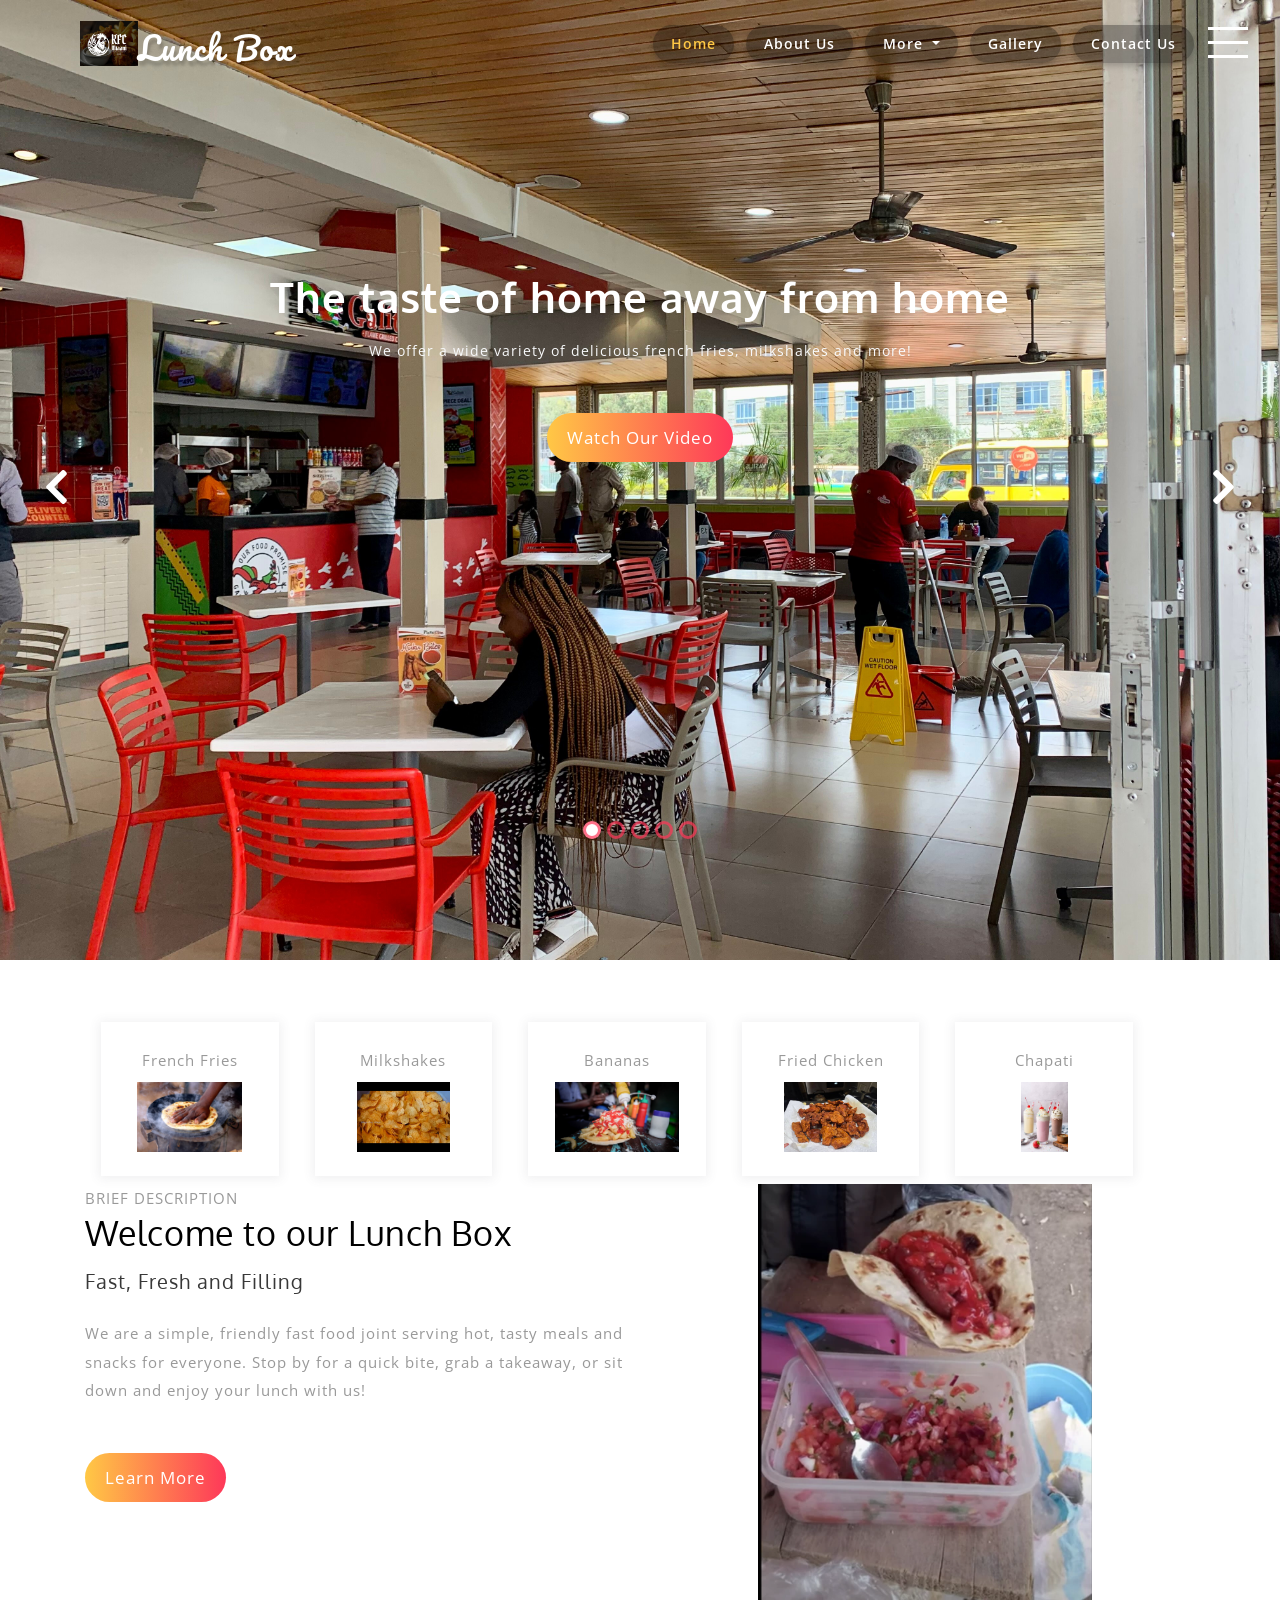
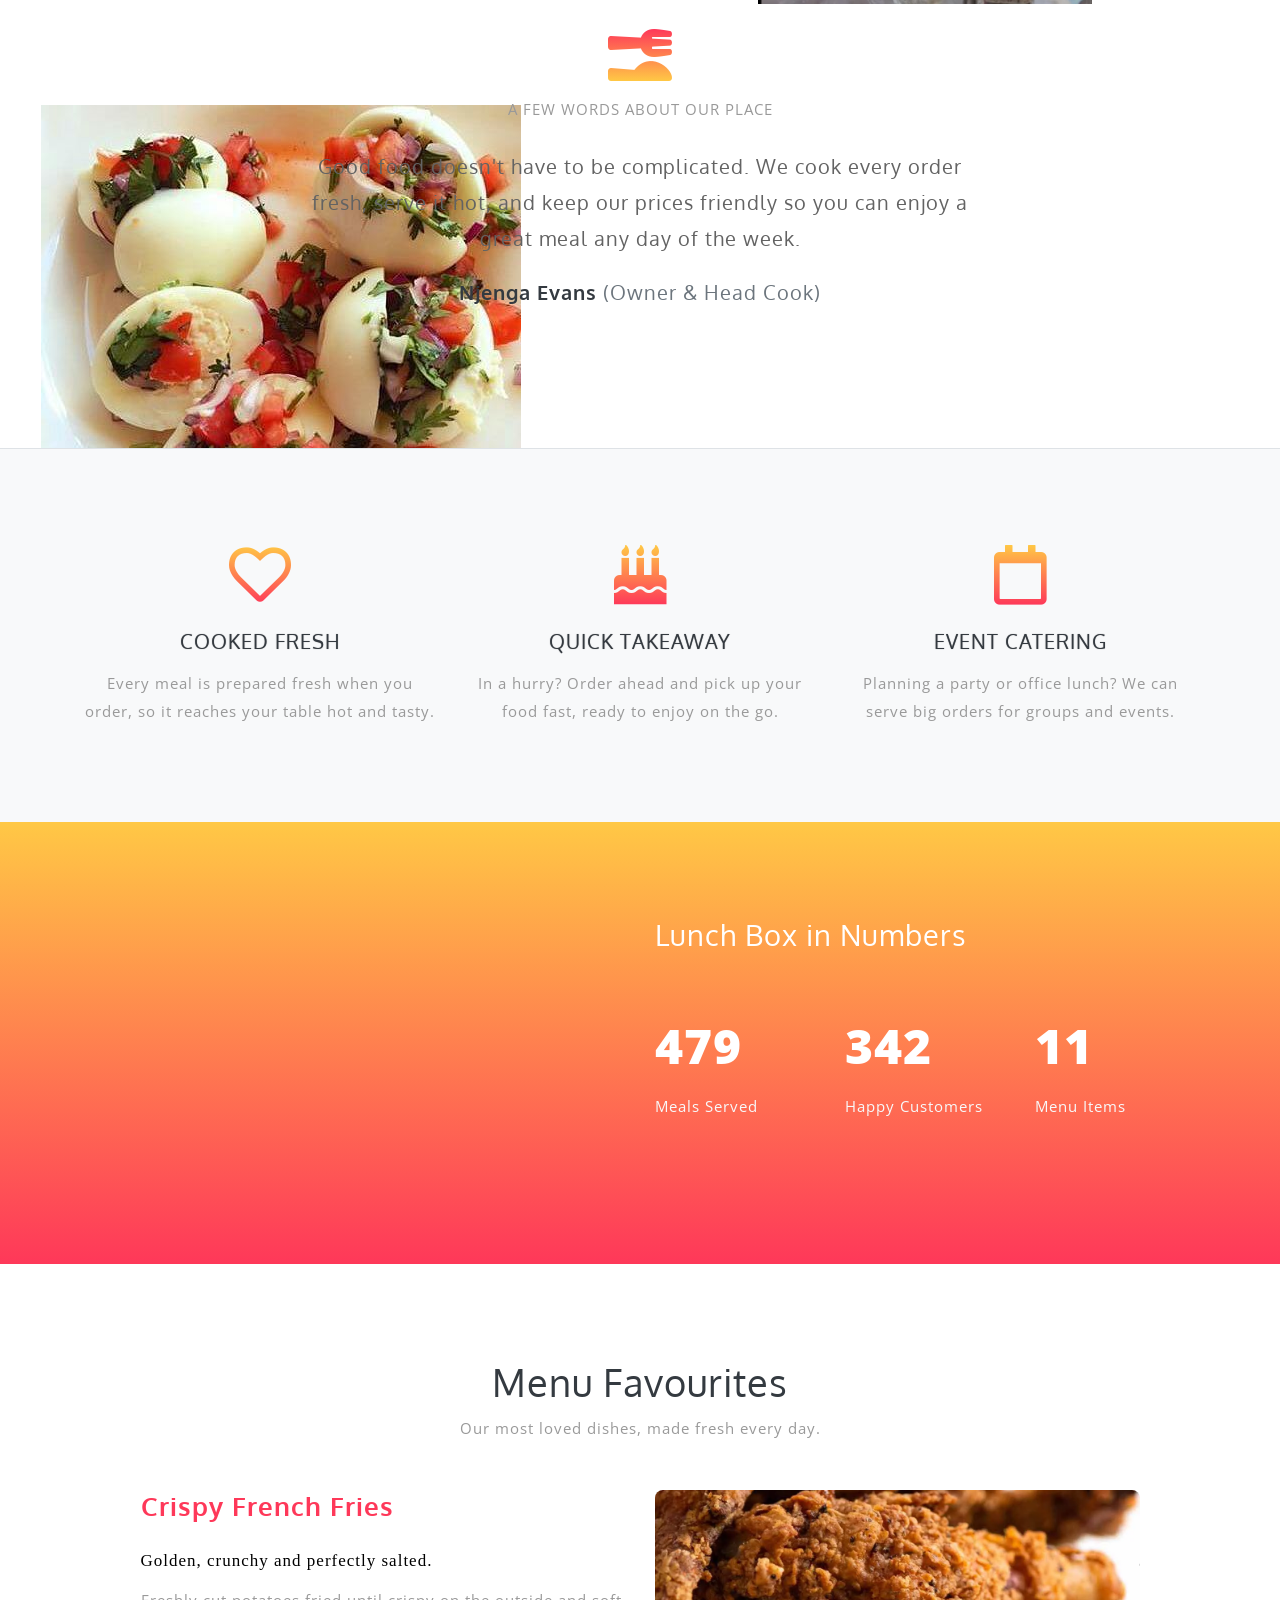
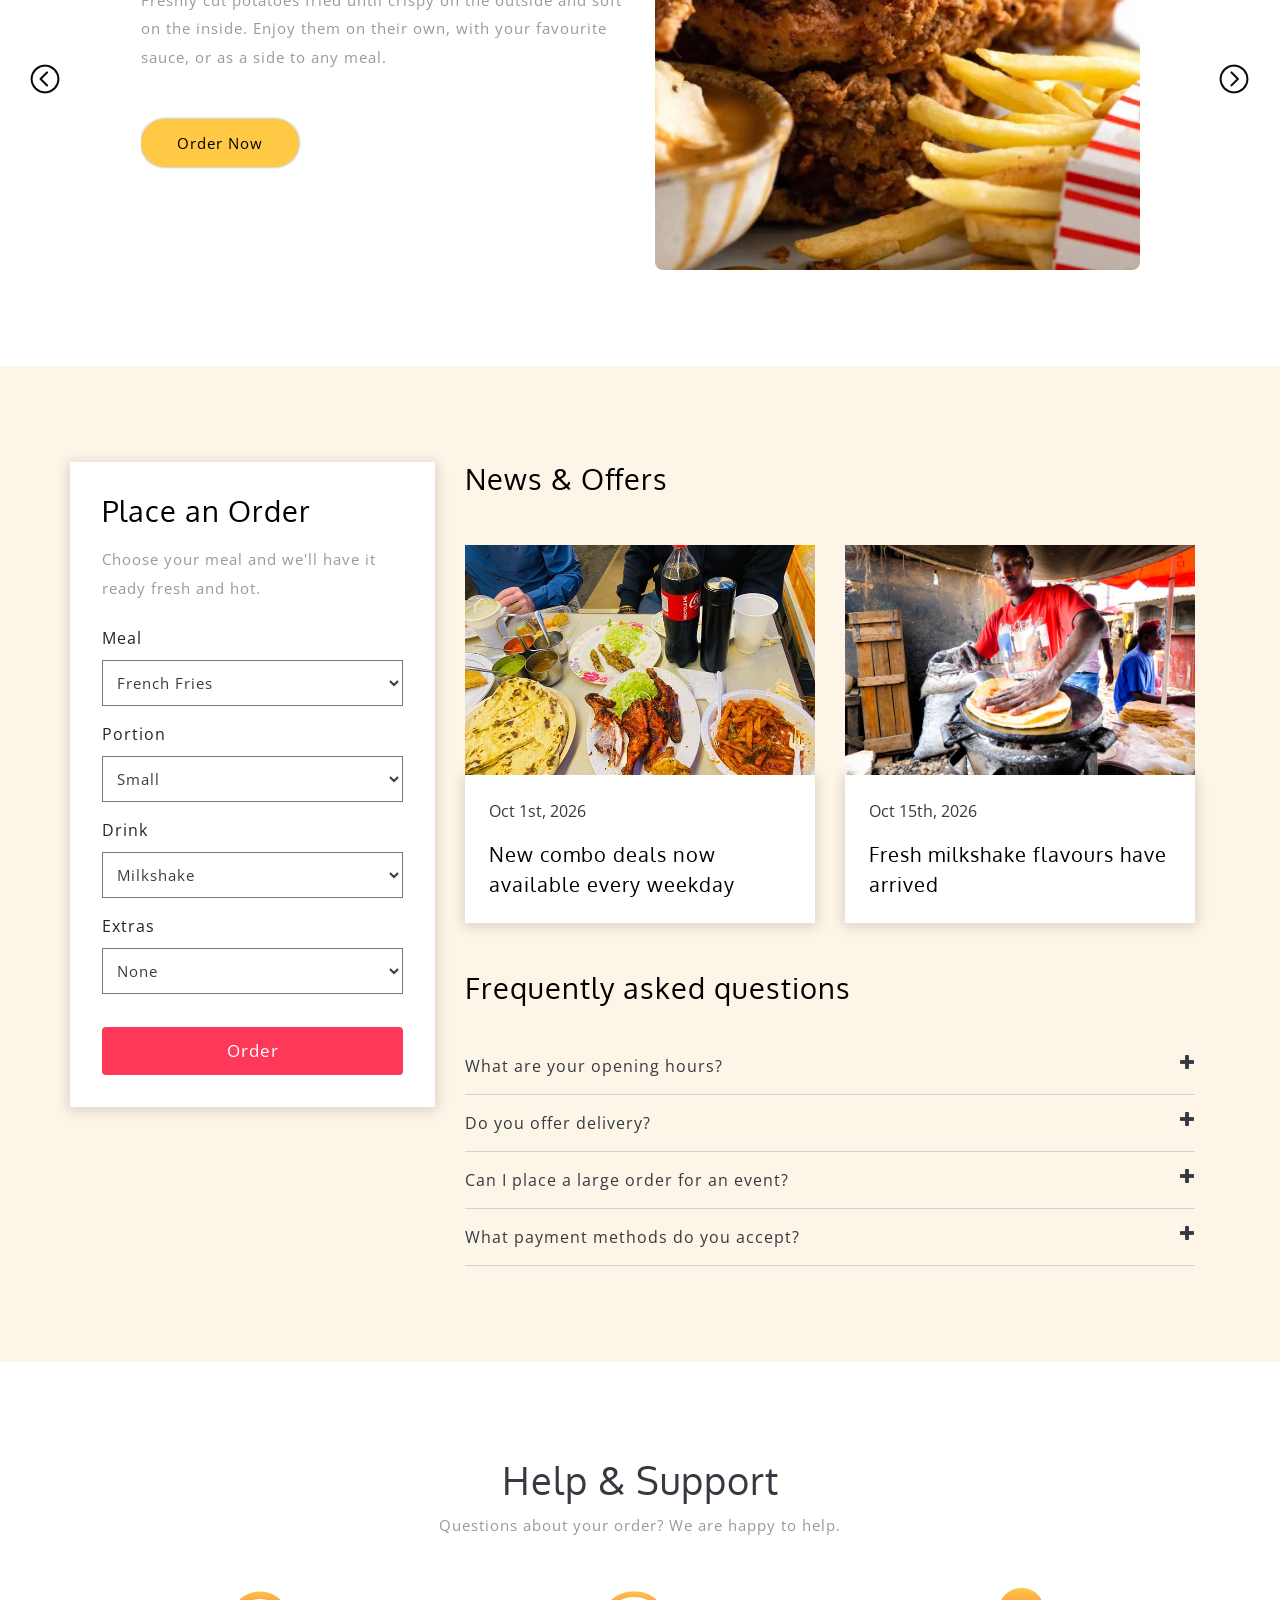
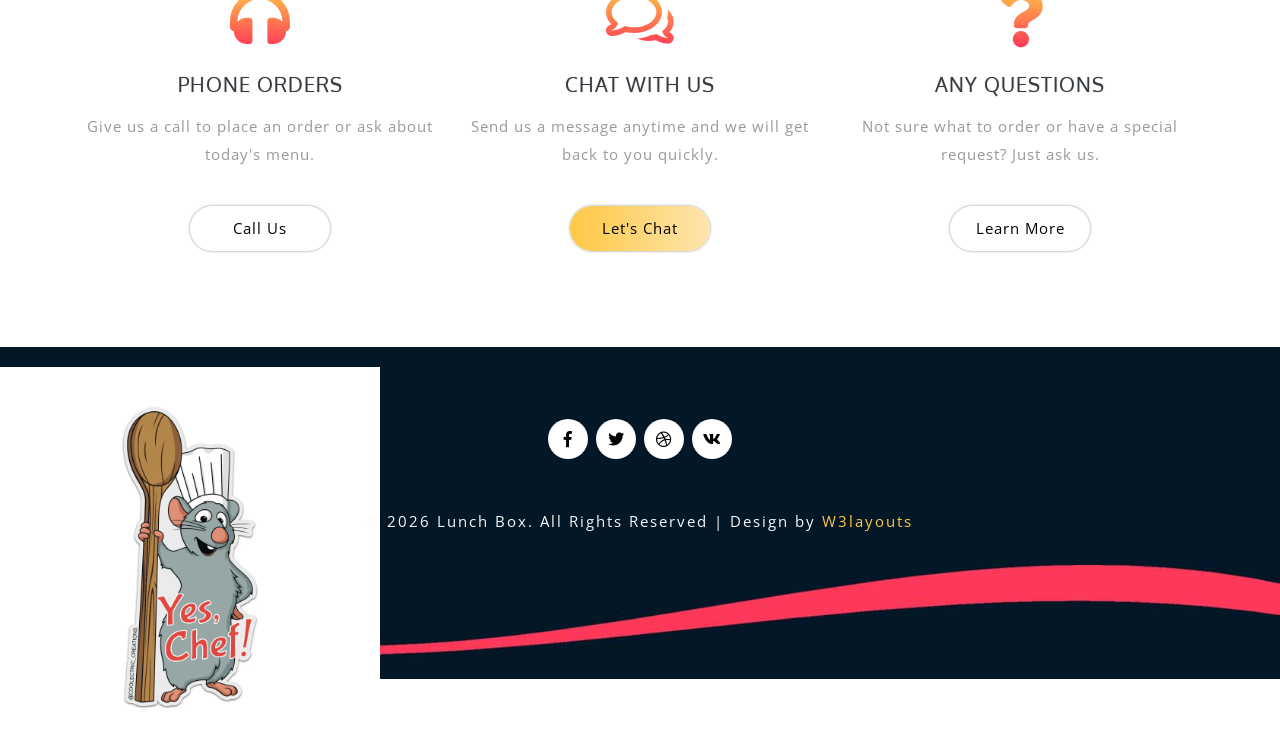
==== commit 2ec12ec6: "image change" ====
--- a/index.html
+++ b/index.html
@@ -234,7 +234,7 @@
 				<i class="fas fa-utensils"></i>
 				<p class="text-uppercase mb-4 mt-2">A few words about our Place</p>
 				<h4 class="aboutright about-right-2">Good food doesn't have to be complicated. We cook every order fresh, serve it hot, and keep our prices friendly so you can enjoy a great meal any day of the week.</h4>
-				<h5 class="text-uppsecase font-weight-bold text-dark mt-4">Owner Name
+				<h5 class="text-uppsecase font-weight-bold text-dark mt-4">Njenga Evans
 					<span class="text-secondary font-weight-normal">(Owner & Head Cook)</span>
 				</h5>
 			</div>
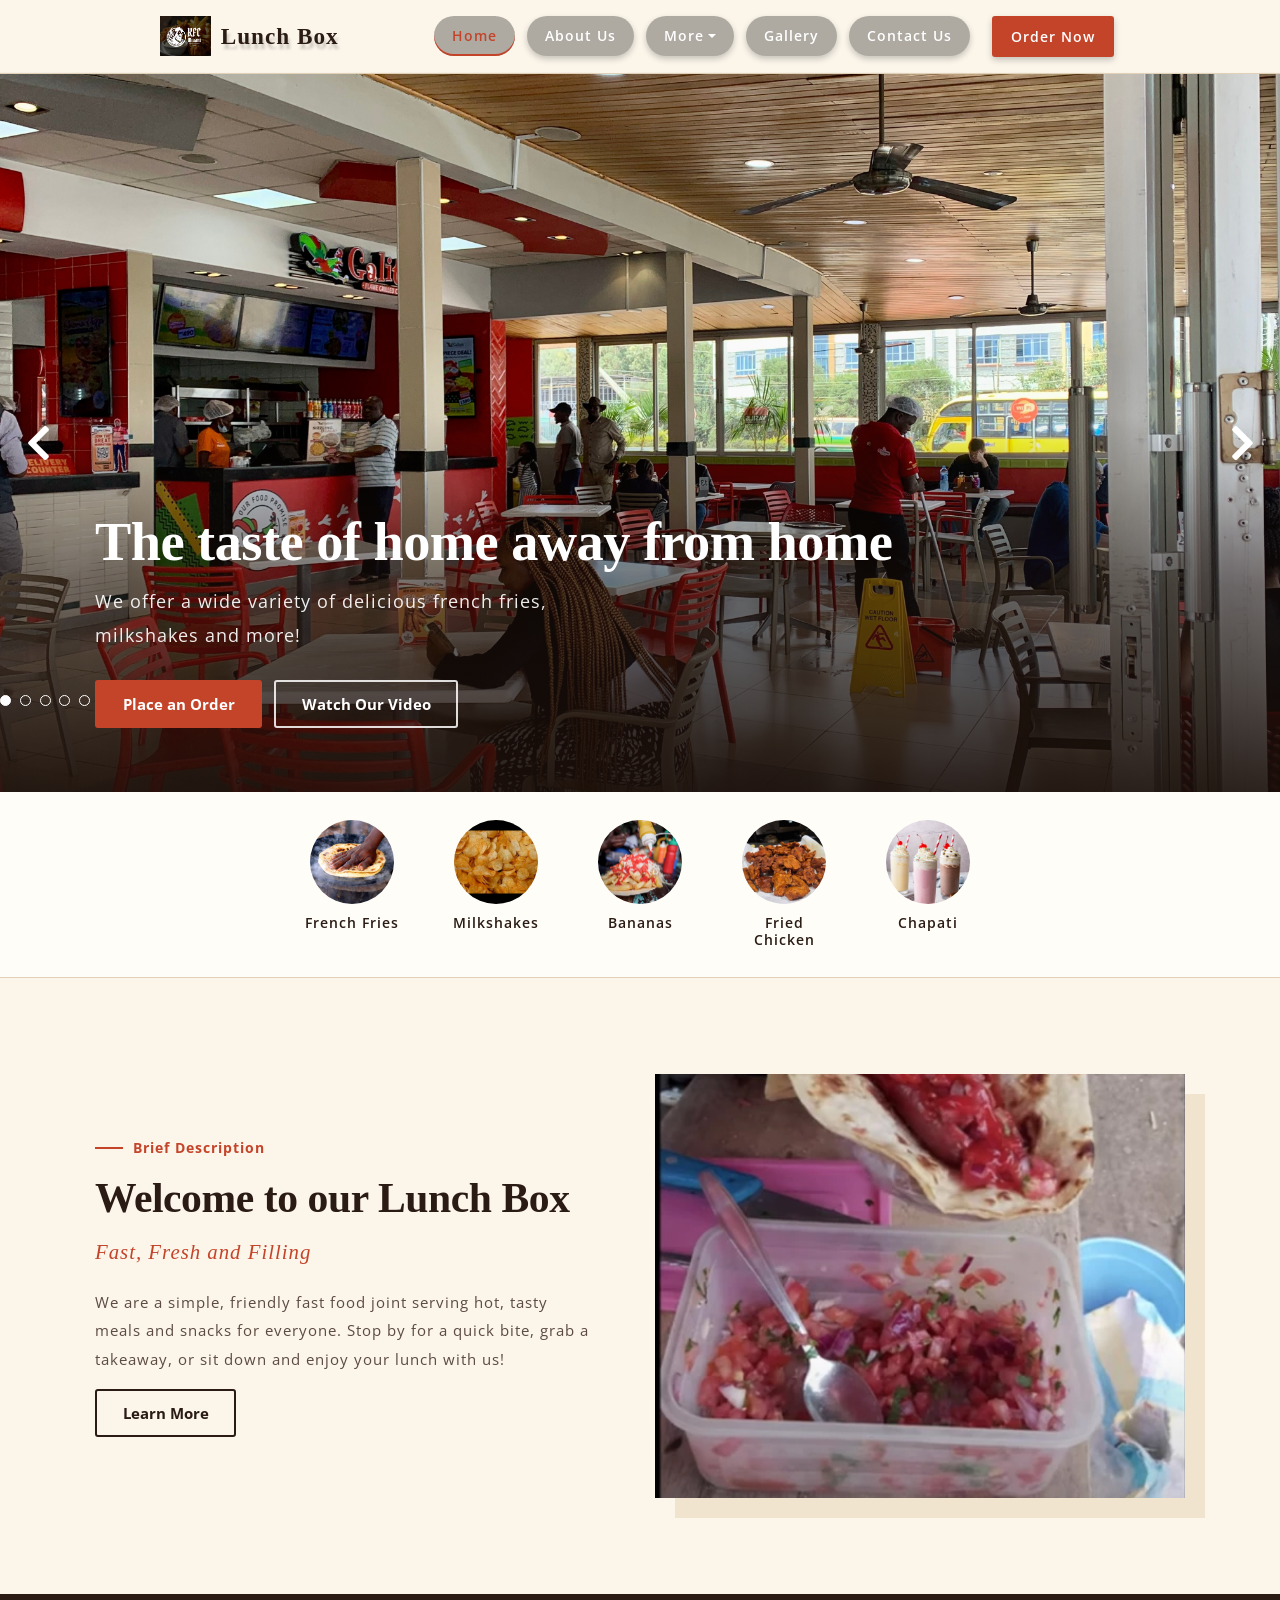
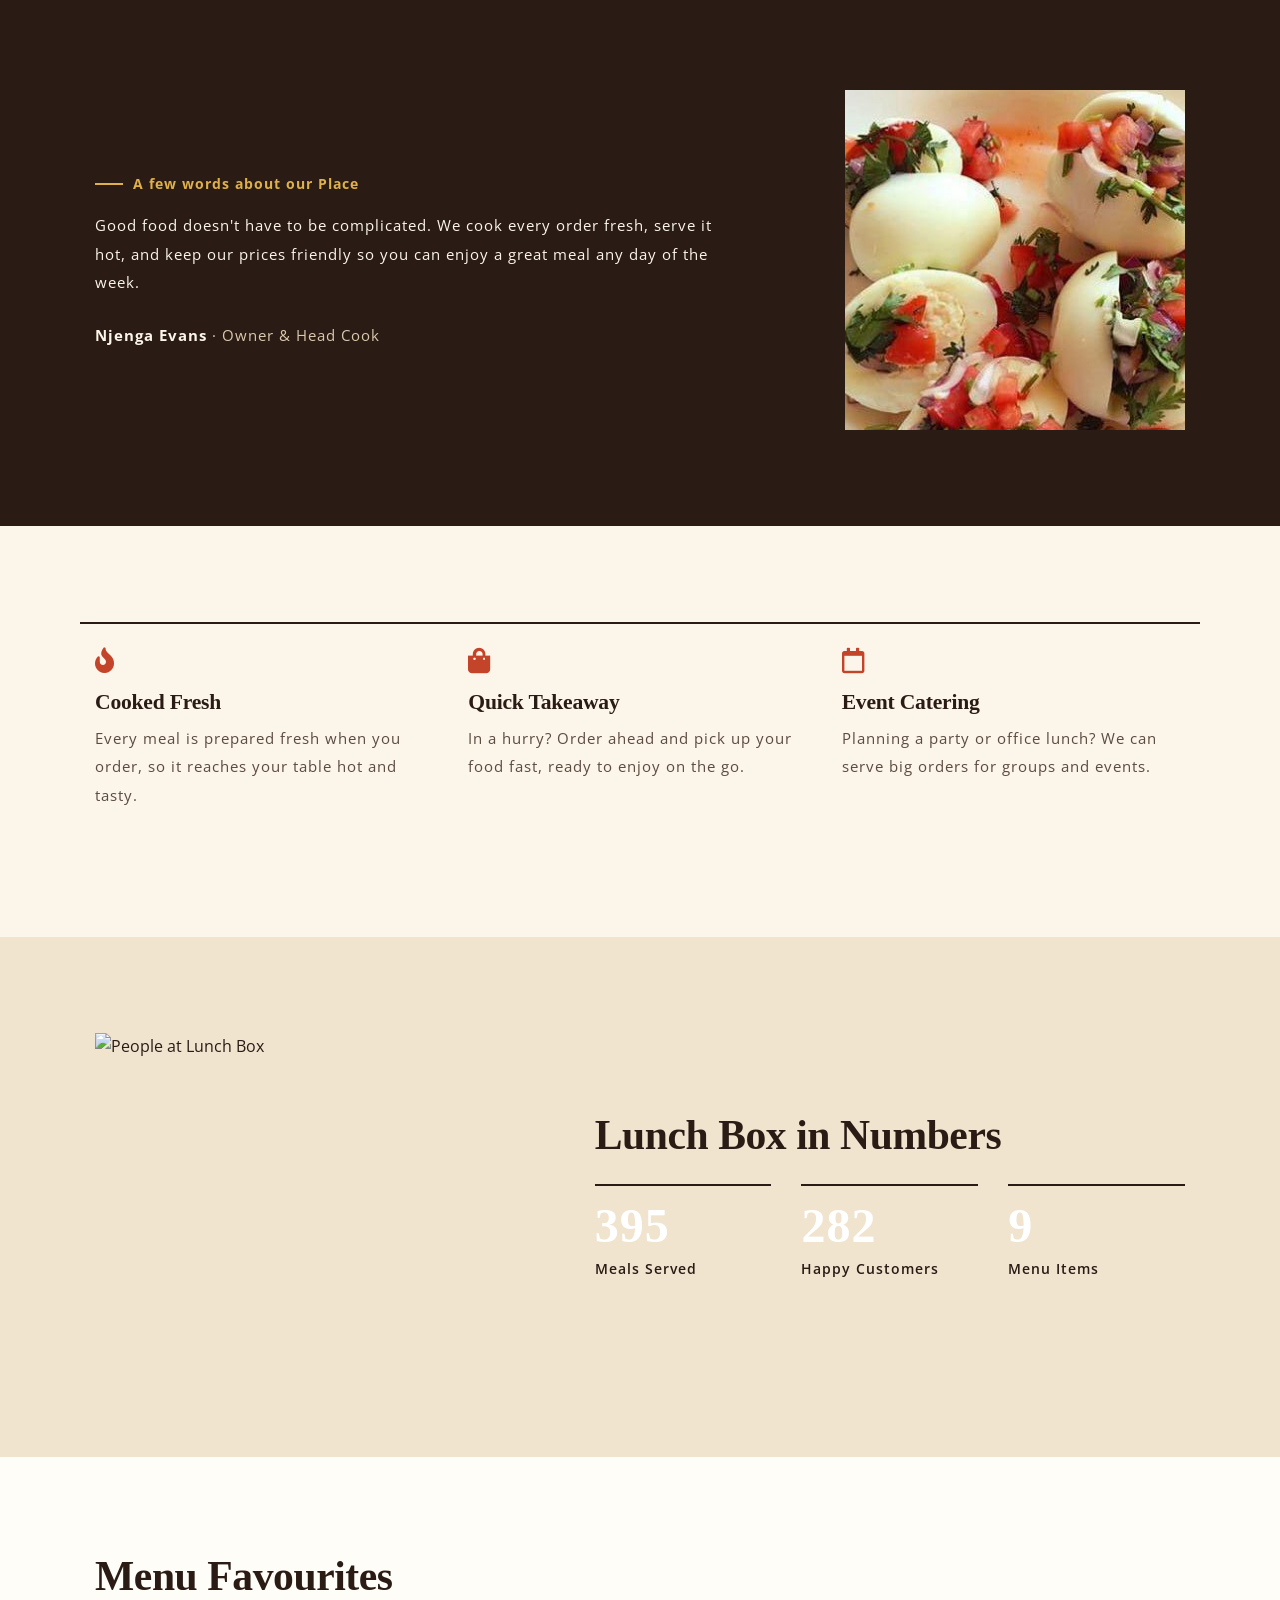
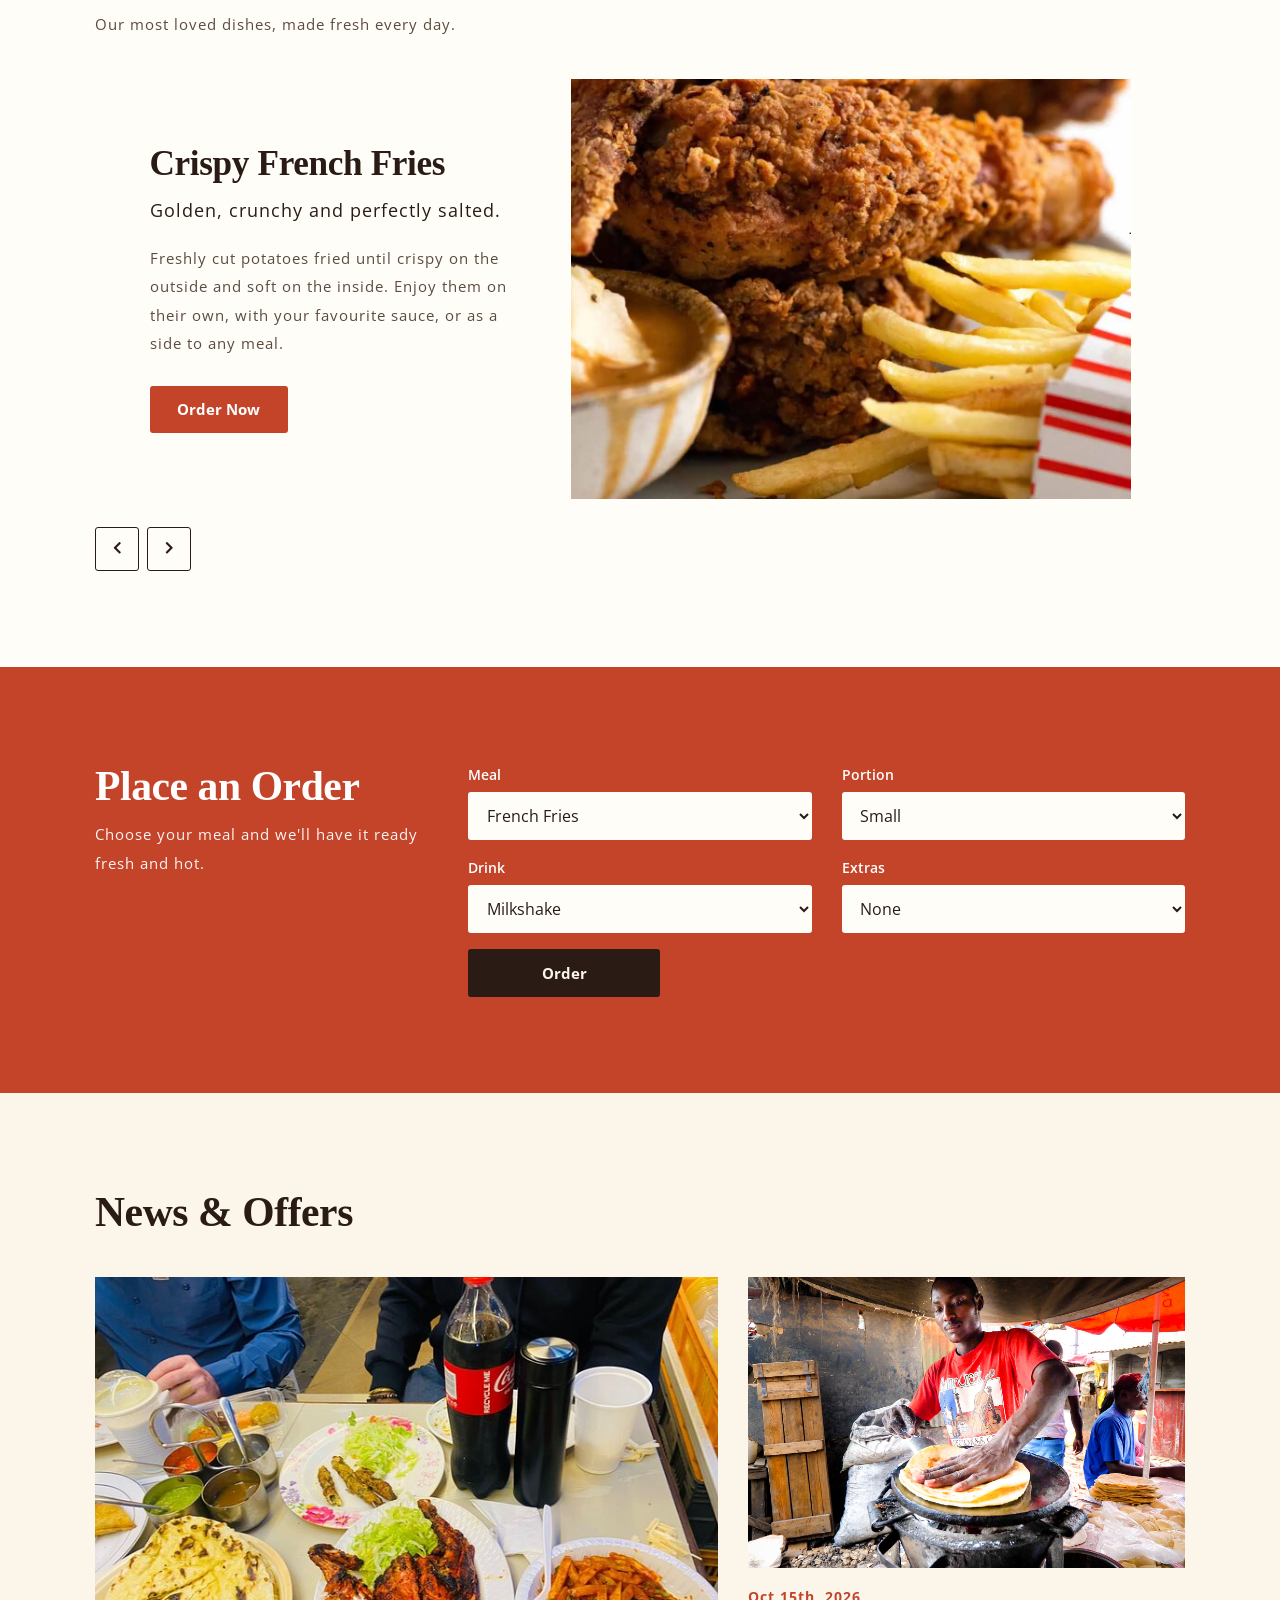
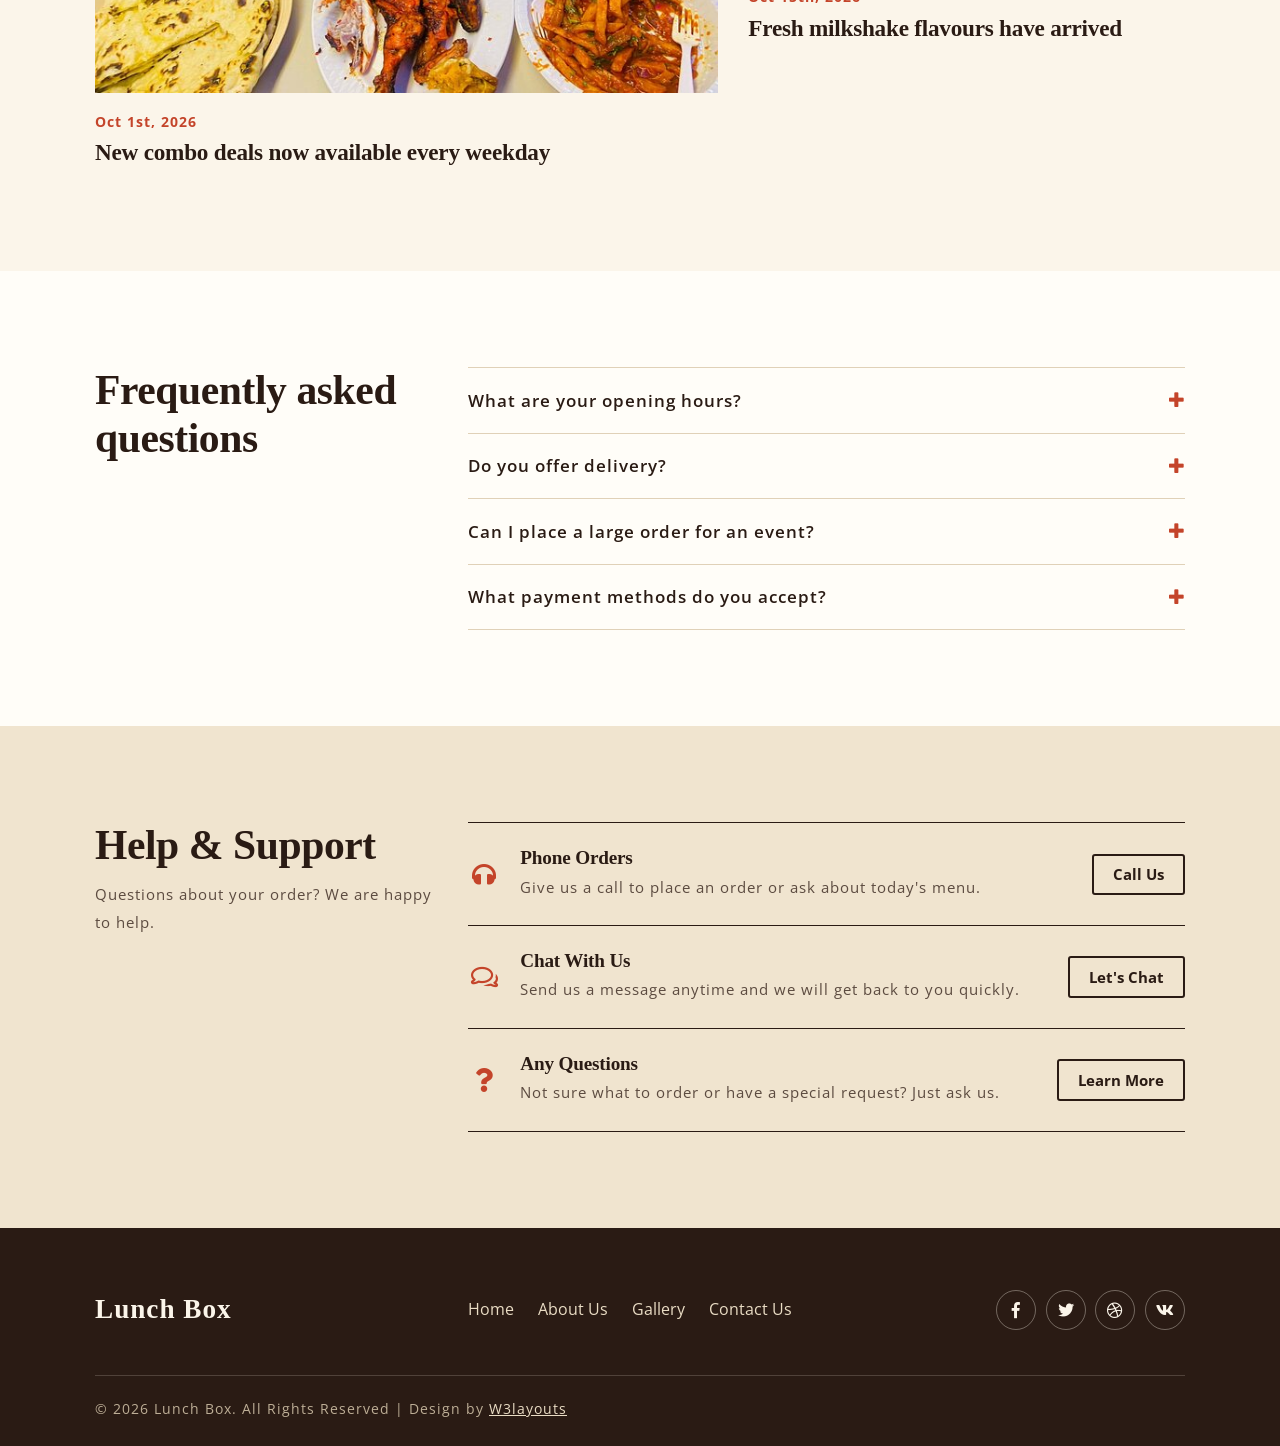
==== commit 7818a76b: "major UI/UX changes" ====
--- a/index.html
+++ b/index.html
@@ -1,706 +1,585 @@
-<!--
-Author: W3layouts
-Author URL: http://w3layouts.com
-License: Creative Commons Attribution 3.0 Unported
-License URL: http://creativecommons.org/licenses/by/3.0/
--->
-
 <!DOCTYPE html>
-<html lang="zxx">
+<html lang="en">
 
 <head>
-	<title>Lunch Box</title>
-	<!-- Meta tag Keywords -->
-	<meta name="viewport" content="width=device-width, initial-scale=1">
-	<meta charset="UTF-8" />
-	<meta name="keywords" content="Lunch Box, fast food, french fries, fried chicken, chapati, milkshakes, takeaway, local restaurant" />
-	<script>
-		addEventListener("load", function () {
-			setTimeout(hideURLbar, 0);
-		}, false);
-
-		function hideURLbar() {
-			window.scrollTo(0, 1);
-		}
-	</script>
-	<!-- //Meta tag Keywords -->
-
-	<!-- Custom-Files -->
-	<link rel="stylesheet" href="css/bootstrap.css">
-	<!-- Bootstrap-Core-CSS -->
-	<link href="css/login_overlay.css" rel='stylesheet' type='text/css' />
-
-	<link rel="stylesheet" href="css/style.css" type="text/css" media="all" />
-    <link rel="stylesheet" href="css/custom.css" type="text/css" media="all" />
-	<!-- Style-CSS -->
-	<link rel="stylesheet" href="css/fontawesome-all.css">
-	<!-- Font-Awesome-Icons-CSS -->
-	<!-- //Custom-Files -->
-
-	<!-- Web-Fonts -->
-	<link href="//fonts.googleapis.com/css?family=Oxygen:300,400,700&amp;subset=latin-ext" rel="stylesheet">
-	<link href="//fonts.googleapis.com/css?family=Open+Sans:300,300i,400,400i,600,600i,700,700i,800,800i&amp;subset=cyrillic,cyrillic-ext,greek,greek-ext,latin-ext,vietnamese"
-	    rel="stylesheet">
-	<link href="//fonts.googleapis.com/css?family=Pacifico&amp;subset=cyrillic,latin-ext,vietnamese" rel="stylesheet">
-
-	
-	<!-- //Web-Fonts -->
-
+  <title>Lunch Box</title>
+  <meta charset="UTF-8">
+  <meta name="viewport" content="width=device-width, initial-scale=1">
+  <meta name="keywords" content="Lunch Box, fast food, french fries, fried chicken, chapati, milkshakes, takeaway, local restaurant">
+
+  <link rel="stylesheet" href="css/bootstrap.css">
+  <link href="css/login_overlay.css" rel="stylesheet" type="text/css">
+  <link rel="stylesheet" href="css/style.css" type="text/css" media="all">
+  <link rel="stylesheet" href="css/fontawesome-all.css">
+  <link href="//fonts.googleapis.com/css?family=Open+Sans:400,600,700&amp;display=swap" rel="stylesheet">
+  <link rel="stylesheet" href="css/custom.css" type="text/css" media="all">
 </head>
 
 <body>
-	<div class="mian-content">
-		<!-- header -->
-		<header>
-			<nav class="navbar navbar-expand-lg navbar-light">
-				<div class="logo text-left">
-					<h1>
-						<a class="navbar-brand" href="index.html">
-							<img src="images/logo.png" alt="" class="img-fluid">Lunch Box</a>
-					</h1>
-				</div>
-				<button class="navbar-toggler" type="button" data-toggle="collapse" data-target="#navbarSupportedContent"
-				    aria-controls="navbarSupportedContent" aria-expanded="false" aria-label="Toggle navigation">
-					<span class="navbar-toggler-icon">
-
-					</span>
-				</button>
-				<div class="collapse navbar-collapse" id="navbarSupportedContent">
-					<ul class="navbar-nav ml-lg-auto text-lg-right text-center">
-						<li class="nav-item active">
-							<a class="nav-link" href="index.html">Home
-								<span class="sr-only">(current)</span>
-							</a>
-						</li>
-						<li class="nav-item">
-							<a class="nav-link" href="about.html">About Us</a>
-						</li>
-						<li class="nav-item dropdown">
-							<a class="nav-link dropdown-toggle" href="#" id="navbarDropdown" role="button" data-toggle="dropdown"
-							    aria-haspopup="true" aria-expanded="false">
-								More
-							</a>
-							<div class="dropdown-menu text-lg-left text-center" aria-labelledby="navbarDropdown">
-								<a class="dropdown-item scroll" href="#services">Services</a>
-								<a class="dropdown-item scroll" href="#products" title="">Menu Favourites</a>
-								<a class="dropdown-item scroll" href="#news" title="">News & Offers</a>
-								<a class="dropdown-item" href="about.html" title="">Our Team</a>
-							</div>
-						</li>
-						<li class="nav-item">
-							<a class="nav-link" href="gallery.html">Gallery</a>
-						</li>
-						<li class="nav-item">
-							<a class="nav-link" href="contact.html">Contact Us</a>
-						</li>
-					</ul>
-					<!-- menu button -->
-					<div class="menu">
-						<a href="#" class="navicon"></a>
-						<div class="toggle">
-							<ul class="toggle-menu list-unstyled">
-								<li>
-									<a href="index.html">Home Page</a>
-								</li>
-								<li>
-									<a class="scroll" href="#products">Menu Favourites</a>
-								</li>
-								<li>
-									<a href="gallery.html">Food Gallery</a>
-								</li>
-								<li>
-									<a class="scroll" href="#order">Place an Order</a>
-								</li>
-								<li>
-									<a class="scroll" href="#faqs">FAQs</a>
-								</li>
-								<li>
-									<a href="contact.html">Contact Us</a>
-								</li>
-							</ul>
-						</div>
-					</div>
-					<!-- //menu button -->
-				</div>
-			</nav>
-		</header>
-		<!-- //header -->
-
-		<!-- banner -->
-		<!-- main image slider container -->
-		<div id="slider-main">
-			<div class="banner-text-agile text-center">
-				<div class="container">
-					<h3 class="text-white font-weight-bold mb-3">The taste of home away from home</h3>
-					<p class="text-light">We offer a wide variety of delicious french fries, milkshakes and more!</p>
-					<button type="button" class="btn btn-primary button mt-md-5 mt-4" data-toggle="modal" data-target=".bd-example-modal-lg">
-						<span>Watch Our Video</span>
-					</button>
-				</div>
-			</div>
-			<!-- previous button -->
-			<button id="prev">
-				<i class="fas fa-chevron-left"></i>
-			</button>
-
-			<!-- image container -->
-			<div id="slider"></div>
-
-			<!-- next button -->
-			<button id="next">
-				<i class="fas fa-chevron-right"></i>
-			</button>
-
-			<!-- small circles container -->
-			<div id="circles"></div>
-
-		</div>
-		<!-- end of main image slider container -->
-		<!-- Modal -->
-		<div class="modal fade bd-example-modal-lg" tabindex="-1" role="dialog" aria-hidden="true">
-			<div class="modal-dialog modal-lg">
-				<div class="modal-content">
-					<div class="modal-header">
-						<h5 class="modal-title text-center" id="exampleModalCenterTitle">Lunch Box</h5>
-						<button type="button" class="close" data-dismiss="modal" aria-label="Close">
-							<span aria-hidden="true">&times;</span>
-						</button>
-					</div>
-					<div class="modal-body p-0">
-						<iframe src="https://player.vimeo.com/video/58582025" style="border:none"></iframe>
-					</div>
-				</div>
-			</div>
-		</div>
-		<!-- //Model -->
-		<!-- //banner -->
-
-		<!-- banner bottom icons -->
-		<div class="icons-banner-botom">
-			<div class="container">
-				<ul class="list-unstyled my-4">
-					<li class="icons-mkw3ls">
-						<p class="mb-2">French Fries</p>
-						<img src="images/img1.png" class="img-fluid" alt="">
-					</li>
-					<li class="icons-mkw3ls">
-						<p class="mb-2">Milkshakes</p>
-						<img src="images/img2.png" class="img-fluid" alt="">
-					</li>
-					<li class="icons-mkw3ls">
-						<p class="mb-2">Bananas</p>
-						<img src="images/img3.png" class="img-fluid" alt="">
-					</li>
-					<li class="icons-mkw3ls">
-						<p class="mb-2">Fried Chicken</p>
-						<img src="images/img4.png" class="img-fluid" alt="">
-					</li>
-					<li class="icons-mkw3ls">
-						<p class="mb-2">Chapati</p>
-						<img src="images/img5.png" class="img-fluid" alt="">
-					</li>
-				</ul>
-			</div>
-		</div>
-		<!-- //banner bottom icons -->
-	</div>
-	<!-- //main -->
-
-	<!-- banner-bottom -->
-	<section class="banner-main-agiles py-5">
-		<div class="banner-bottom-w3layouts" id="about">
-			<div class="container pt-xl-5 pt-lg-3">
-				<div class="row mt-5">
-					<div class="col-lg-6">
-						<p class="text-uppercase">Brief Description</p>
-						<h3 class="aboutright">Welcome to our Lunch Box</h3>
-						<h4 class="aboutright">Fast, Fresh and Filling</h4>
-						<p>We are a simple, friendly fast food joint serving hot, tasty meals and snacks for everyone. Stop by for a quick bite, grab a takeaway, or sit down and enjoy your lunch with us!</p>
-						<button type="button" class="btn btn-primary button mt-md-5 mt-4" onclick="window.location='about.html'">
-							<span>Learn More</span>
-						</button>
-					</div>
-					<div class="col-lg-6 about-img text-lg-enter">
-						<img src="images/about.png" alt="" class="img-fluid">
-					</div>
-				</div>
-			</div>
-
-
-		</div>
-		<!-- //banner-bottom-w3layouts -->
-		<div class="some-another text-center pb-5">
-			<div class="container pb-xl-5 pb-lg-3">
-				<i class="fas fa-utensils"></i>
-				<p class="text-uppercase mb-4 mt-2">A few words about our Place</p>
-				<h4 class="aboutright about-right-2">Good food doesn't have to be complicated. We cook every order fresh, serve it hot, and keep our prices friendly so you can enjoy a great meal any day of the week.</h4>
-				<h5 class="text-uppsecase font-weight-bold text-dark mt-4">Njenga Evans
-					<span class="text-secondary font-weight-normal">(Owner & Head Cook)</span>
-				</h5>
-			</div>
-		</div>
-		<!-- cake -->
-		<img src="images/cake7.png" alt="" class="img-fluid cake-style">
-
-		<!-- //cake -->
-	</section>
-
-	<!-- services -->
-	<div class="serives-agile py-5 bg-light border-top" id="services">
-		<div class="container py-xl-5 py-lg-3">
-			<div class="row support-bottom text-center">
-				<div class="col-md-4 support-grid">
-					<i class="far fa-heart"></i>
-					<h5 class="text-dark text-uppercase mt-4 mb-3">Cooked Fresh</h5>
-					<p>Every meal is prepared fresh when you order, so it reaches your table hot and tasty.</p>
-				</div>
-				<div class="col-md-4 support-grid my-md-0 my-4">
-					<i class="fas fa-birthday-cake"></i>
-					<h5 class="text-dark text-uppercase mt-4 mb-3">Quick Takeaway</h5>
-					<p>In a hurry? Order ahead and pick up your food fast, ready to enjoy on the go.</p>
-				</div>
-				<div class="col-md-4 support-grid">
-					<i class="far fa-calendar"></i>
-					<h5 class="text-dark text-uppercase mt-4 mb-3">Event Catering</h5>
-					<p>Planning a party or office lunch? We can serve big orders for groups and events.</p>
-				</div>
-			</div>
-		</div>
-	</div>
-	<!-- //services -->
-
-	<!-- stats section -->
-	<div class="middlesection-agile ">
-		<div class="container">
-			<div class="row">
-				<div class="col-lg-6 text-lg-left text-center pt-4">
-					<img src="images/women.png" alt="" class="img-fluid women-style" />
-				</div>
-				<div class="col-lg-6 left-build-wthree aboutright-agilewthree mt-0 py-5">
-					<div class=" py-xl-5 py-lg-3">
-						<h2 class="title-2 text-white mb-sm-5 mb-4">Lunch Box in Numbers</h2>
-						<div class="row mb-xl-5 mb-4">
-							<div class="col-4 w3layouts_stats_left w3_counter_grid">
-								<p class="counter">1680</p>
-								<p class="para-text-w3ls text-light">Meals Served</p>
-							</div>
-							<div class="col-4 w3layouts_stats_left w3_counter_grid2">
-								<p class="counter">1200</p>
-								<p class="para-text-w3ls text-light">Happy Customers</p>
-							</div>
-							<div class="col-4 w3layouts_stats_left w3_counter_grid1">
-								<p class="counter">40</p>
-								<p class="para-text-w3ls text-light">Menu Items</p>
-							</div>
-						</div>
-					</div>
-				</div>
-			</div>
-		</div>
-	</div>
-	<!-- //stats section -->
-
-	<!-- new products -->
-	<div class="featured-section py-5" id="products">
-		<div class="container py-xl-5 py-lg-3">
-			<div class="title text-center mb-5">
-				<h3 class="text-dark mb-2">Menu Favourites</h3>
-				<p>Our most loved dishes, made fresh every day.</p>
-			</div>
-			<div class="content-bottom-in">
-				<ul id="flexiselDemo1">
-					<li>
-						<div class="w3l-specilamk">
-							<div class="row">
-								<div class="col-lg-6 product-name-w3l">
-									<h4 class="font-weight-bold">Crispy French Fries</h4>
-									<p class="dont-inti-w3ls mt-4 mb-2">Golden, crunchy and perfectly salted.</p>
-									<p>Freshly cut potatoes fried until crispy on the outside and soft on the inside. Enjoy them on their own, with your favourite sauce, or as a side to any meal.</p>
-									<a href="#order" class="button-3 active mt-5 py-4 scroll">Order Now</a>
-								</div>
-								<div class="col-lg-6 speioffer-agile">
-									<img src="images/product1.jpg" alt="" class="img-fluid">
-								</div>
-							</div>
-						</div>
-					</li>
-					<li>
-						<div class="w3l-specilamk">
-							<div class="row">
-								<div class="col-lg-6 product-name-w3l">
-									<h4 class="font-weight-bold">Fried Chicken</h4>
-									<p class="dont-inti-w3ls mt-4 mb-2">Juicy inside, crispy outside.</p>
-									<p>Seasoned chicken fried to golden perfection and served hot. A real crowd favourite, great with fries or chapati.</p>
-									<a href="#order" class="button-3 active mt-5 py-4 scroll">Order Now</a>
-								</div>
-								<div class="col-lg-6 speioffer-agile">
-									<img src="images/product2.jpg" alt="" class="img-fluid">
-								</div>
-							</div>
-						</div>
-					</li>
-					<li>
-						<div class="w3l-specilamk">
-							<div class="row">
-								<div class="col-lg-6 product-name-w3l">
-									<h4 class="font-weight-bold">Soft Chapati</h4>
-									<p class="dont-inti-w3ls mt-4 mb-2">Warm, soft and made the traditional way.</p>
-									<p>Layered, freshly cooked chapati that goes perfectly with stew, beans or a hearty side. Simple comfort food at its best.</p>
-									<a href="#order" class="button-3 active mt-5 py-4 scroll">Order Now</a>
-								</div>
-								<div class="col-lg-6 speioffer-agile">
-									<img src="images/product3.jpg" alt="" class="img-fluid">
-								</div>
-							</div>
-						</div>
-					</li>
-					<li>
-						<div class="w3l-specilamk">
-							<div class="row">
-								<div class="col-lg-6 product-name-w3l">
-									<h4 class="font-weight-bold">Thick Milkshakes</h4>
-									<p class="dont-inti-w3ls mt-4 mb-2">Cold, creamy and full of flavour.</p>
-									<p>Blended fresh in your favourite flavour. The perfect treat to cool down and finish off your meal.</p>
-									<a href="#order" class="button-3 active mt-5 py-4 scroll">Order Now</a>
-								</div>
-								<div class="col-lg-6 speioffer-agile">
-									<img src="images/product4.jpg" alt="" class="img-fluid">
-								</div>
-							</div>
-						</div>
-					</li>
-					<li>
-						<div class="w3l-specilamk">
-							<div class="row">
-								<div class="col-lg-6 product-name-w3l">
-									<h4 class="font-weight-bold">Lunch Box Combo</h4>
-									<p class="dont-inti-w3ls mt-4 mb-2">A full meal at a friendly price.</p>
-									<p>Our signature combo brings together a main, a side and a drink in one box. Filling, tasty and ready in minutes.</p>
-									<a href="#order" class="button-3 active mt-5 py-4 scroll">Order Now</a>
-								</div>
-								<div class="col-lg-6 speioffer-agile">
-									<img src="images/product5.jpg" alt="" class="img-fluid">
-								</div>
-							</div>
-						</div>
-					</li>
-				</ul>
-			</div>
-		</div>
-	</div>
-	<!-- //new products	-->
-
-	<!-- news -->
-	<div class="news-agile bg-cream py-5" id="news">
-		<div class="container py-xl-5 py-lg-3">
-			<div class="row">
-				<!-- order form -->
-				<div class="col-lg-4 order-form-w3ls pl-lg-0" id="order">
-					<div class="agile_its_registration bg-white">
-						<h3 class="title-2 mb-3">Place an Order</h3>
-						<p class="mb-4">Choose your meal and we'll have it ready fresh and hot.</p>
-						<form action="#" method="post">
-							<div class="agileits-location form-group">
-								<label>Meal</label>
-								<select required>
-									<option value="">French Fries</option>
-									<option value="1">Fried Chicken</option>
-									<option value="2">Chapati</option>
-									<option value="2">Lunch Box Combo</option>
-								</select>
-								<div class="clear"></div>
-							</div>
-							<div class="agileits-location w3ls-1 form-group">
-								<label>Portion</label>
-								<select required>
-									<option value="">Small</option>
-									<option value="1">Medium</option>
-									<option value="2">Large</option>
-									<option value="2">Family</option>
-								</select>
-								<div class="clear"></div>
-							</div>
-							<div class="agileits-location form-group">
-								<label>Drink</label>
-								<select required>
-									<option value="">Milkshake</option>
-									<option value="">Soda</option>
-									<option value="">Fresh Juice</option>
-									<option value="">Water</option>
-								</select>
-								<div class="clear"></div>
-							</div>
-							<div class="agileits-location w3ls-1 form-group">
-								<label>Extras</label>
-								<select required>
-									<option value="">None</option>
-									<option value="">Extra Sauce</option>
-									<option value="">Extra Fries</option>
-									<option value="">Side Salad</option>
-								</select>
-								<div class="clear"></div>
-							</div>
-							<input type="submit" value="Order" class="agileinfo-order btn" />
-						</form>
-					</div>
-				</div>
-				<!-- //order form -->
-				<!-- news -->
-				<div class="col-lg-8 news-blog mt-lg-0 mt-5">
-					<h3 class="title-2 mb-md-5 mb-4">News & Offers</h3>
-					<div class="row">
-						<div class="col-sm-6 news-grids-agile">
-							<div class="news-top">
-								<a href="single.html">
-									<img src="images/news1.jpg" alt="" class="img-fluid" />
-								</a>
-							</div>
-							<div class="price-bottom bg-white p-4">
-								<a href="single.html" class="text-dark">Oct 1st, 2026</a>
-								<h5 class="mt-3">New combo deals now available every weekday</h5>
-							</div>
-						</div>
-						<div class="col-sm-6 news-grids-agile mt-sm-0 mt-5">
-							<div class="news-top">
-								<a href="single.html">
-									<img src="images/news2.jpg" alt="" class="img-fluid" />
-								</a>
-							</div>
-							<div class="price-bottom bg-white p-4">
-								<a href="single.html" class="text-dark">Oct 15th, 2026</a>
-								<h5 class="mt-3">Fresh milkshake flavours have arrived</h5>
-							</div>
-						</div>
-					</div>
-					<!-- //news -->
-					<!-- faqs -->
-					<div class="faq-w3agile mt-5" id="faqs">
-						<h3 class="title-2 mb-md-5 mb-4">Frequently asked questions</h3>
-						<ul class="faq list-unstyled">
-							<li class="item1">
-								<a href="#" title="click here" class="text-dark border-bottom pb-3">What are your opening hours?
-									<i class="fas fa-plus float-right"></i>
-								</a>
-								<ul class="list-unstyled">
-									<li class="subitem1">
-										<p class="pt-3 pb-4">We are open every day for breakfast, lunch and dinner. Visit our contact page for our exact opening and closing times.</p>
-									</li>
-								</ul>
-							</li>
-							<li class="item2 my-3">
-								<a href="#" title="click here" class="text-dark border-bottom pb-3">Do you offer delivery?
-									<i class="fas fa-plus float-right"></i>
-								</a>
-								<ul class="list-unstyled">
-									<li class="subitem1">
-										<p class="pt-3 pb-4">Yes, we deliver to customers nearby. Call us or place an order through our website and we will bring your meal to your door.</p>
-									</li>
-								</ul>
-							</li>
-							<li class="item3 my-3">
-								<a href="#" title="click here" class="text-dark border-bottom pb-3">Can I place a large order for an event?
-									<i class="fas fa-plus float-right"></i>
-								</a>
-								<ul class="list-unstyled">
-									<li class="subitem1">
-										<p class="pt-3 pb-4">Absolutely. We cater for parties, meetings and office lunches. Contact us a day or two ahead so we can prepare everything fresh for your group.</p>
-									</li>
-								</ul>
-							</li>
-							<li class="item4">
-								<a href="#" title="click here" class="text-dark border-bottom pb-3">What payment methods do you accept?
-									<i class="fas fa-plus float-right"></i>
-								</a>
-								<ul class="list-unstyled">
-									<li class="subitem1">
-										<p class="pt-3">You can pay with cash or mobile money. Ask our team if you need help with payment.</p>
-									</li>
-								</ul>
-							</li>
-						</ul>
-					</div>
-					<!-- //faqs -->
-				</div>
-			</div>
-		</div>
-	</div>
-	<!-- //news -->
-
-	<!-- support -->
-	<div class="serives-agile py-5" id="support">
-		<div class="container py-xl-5 py-lg-3">
-			<div class="title text-center mb-5">
-				<h3 class="text-dark mb-2">Help & Support</h3>
-				<p>Questions about your order? We are happy to help.</p>
-			</div>
-			<div class="row support-bottom text-center">
-				<div class="col-md-4 support-grid">
-					<i class="fas fa-headphones"></i>
-					<h5 class="text-dark text-uppercase mt-4 mb-3">Phone Orders</h5>
-					<p>Give us a call to place an order or ask about today's menu.</p>
-					<button type="button" class="button button-2" onclick="window.location='contact.html'">
-						<span>Call Us</span>
-					</button>
-				</div>
-				<div class="col-md-4 support-grid my-md-0 my-5">
-					<i class="far fa-comments"></i>
-					<h5 class="text-dark text-uppercase mt-4 mb-3">Chat With Us</h5>
-					<p>Send us a message anytime and we will get back to you quickly.</p>
-					<button type="button" class="button button-2 active" onclick="window.location='contact.html'">
-						<span>Let's Chat</span>
-					</button>
-				</div>
-				<div class="col-md-4 support-grid">
-					<i class="fas fa-question"></i>
-					<h5 class="text-dark text-uppercase mt-4 mb-3">Any Questions</h5>
-					<p>Not sure what to order or have a special request? Just ask us.</p>
-					<button type="button" class="button button-2" onclick="window.location='contact.html'">
-						<span>Learn More</span>
-					</button>
-				</div>
-			</div>
-		</div>
-	</div>
-	<!-- support -->
-
-	<!-- footer -->
-	<footer class="text-center py-sm-4 py-3">
-		<div class="container py-xl-5 py-3">
-			<div class="w3l-footer footer-social-agile mb-4">
-				<ul class="list-unstyled">
-					<li>
-						<a href="#">
-							<i class="fab fa-facebook-f"></i>
-						</a>
-					</li>
-					<li class="mx-1">
-						<a href="#">
-							<i class="fab fa-twitter"></i>
-						</a>
-					</li>
-					<li>
-						<a href="#">
-							<i class="fab fa-dribbble"></i>
-						</a>
-					</li>
-					<li class="ml-1">
-						<a href="#">
-							<i class="fab fa-vk"></i>
-						</a>
-					</li>
-				</ul>
-			</div>
-			<!-- copyright -->
-			<p class="copy-right-grids text-light my-lg-5 my-4 pb-4">© 2026 Lunch Box. All Rights Reserved | Design by
-				<a href="https://w3layouts.com/" target="_blank">W3layouts</a>
-			</p>
-			<!-- //copyright -->
-		</div>
-		<!-- chef -->
-		<img src="images/chef.png" alt="" class="img-fluid chef-style" />
-		<!-- //chef -->
-	</footer>
-	<!-- //footer -->
-
-
-	<!-- Js files -->
-	<!-- JavaScript -->
-	<script src="js/jquery-2.2.3.min.js"></script>
-	<!-- Default-JavaScript-File -->
-
-	<!-- flexisel (for special offers) -->
-	<script src="js/jquery.flexisel.js"></script>
-	<script>
-		$(window).load(function () {
-			$("#flexiselDemo1").flexisel({
-				visibleItems: 1,
-				animationSpeed: 1000,
-				autoPlay: true,
-				autoPlaySpeed: 3000,
-				pauseOnHover: true,
-				enableResponsiveBreakpoints: true,
-				// responsiveBreakpoints: {
-				// 	portrait: {
-				// 		changePoint: 480,
-				// 		visibleItems: 1
-				// 	},
-				// 	landscape: {
-				// 		changePoint: 640,
-				// 		visibleItems: 2
-				// 	},
-				// 	tablet: {
-				// 		changePoint: 768,
-				// 		visibleItems: 2
-				// 	}
-				// }
-			});
-
-		});
-	</script>
-	<!-- //flexisel (for special offers) -->
-
-	<!-- script for tabs -->
-	<script>
-		$(function () {
-
-			var menu_ul = $('.faq > li > ul'),
-				menu_a = $('.faq > li > a');
-
-			menu_ul.hide();
-
-			menu_a.click(function (e) {
-				e.preventDefault();
-				if (!$(this).hasClass('active')) {
-					menu_a.removeClass('active');
-					menu_ul.filter(':visible').slideUp('normal');
-					$(this).addClass('active').next().stop(true, true).slideDown('normal');
-				} else {
-					$(this).removeClass('active');
-					$(this).next().stop(true, true).slideUp('normal');
-				}
-			});
-
-		});
-	</script>
-	<!-- script for tabs -->
-
-	<!-- stats -->
-	<script src="js/jquery.waypoints.min.js"></script>
-	<script src="js/jquery.countup.js"></script>
-	<script>
-		$('.counter').countUp();
-	</script>
-	<!-- //stats -->
-
-	<!-- menu-js -->
-	<script>
-		$('.navicon').on('click', function (e) {
-		  e.preventDefault();
-		  $(this).toggleClass('navicon--active');
-		  $('.toggle').toggleClass('toggle--active');
-		});
-	</script>
-	<!-- //menu-js -->
-
-	<!-- banner slider -->
-	<script src="js/image-slider.js"></script>
-	<link rel="stylesheet" type="text/css" href="css/image-slider.css">
-	<!-- //banner slider -->
-
-	<!-- smooth scrolling -->
-	<script src="js/SmoothScroll.min.js"></script>
-	<!-- move-top -->
-	<script src="js/move-top.js"></script>
-	<!-- easing -->
-	<script src="js/easing.js"></script>
-	<!--  necessary snippets for few javascript files -->
-	<script src="js/cakes-bakery.js"></script>
-
-	<script src="js/bootstrap.js"></script>
-	<!-- Necessary-JavaScript-File-For-Bootstrap -->
-
-	<!-- //Js files -->
-
+  <div class="mian-content">
+    <!-- header -->
+    <header>
+      <nav class="navbar navbar-expand-lg navbar-light" aria-label="Main">
+        <div class="lb-logo">
+          <a class="navbar-brand" href="index.html">
+            <img src="images/logo.png" alt="" class="img-fluid"><span>Lunch Box</span>
+          </a>
+        </div>
+        <button class="navbar-toggler" type="button" data-toggle="collapse" data-target="#navbarSupportedContent"
+          aria-controls="navbarSupportedContent" aria-expanded="false" aria-label="Toggle navigation">
+          <span class="navbar-toggler-icon"></span>
+        </button>
+        <div class="collapse navbar-collapse" id="navbarSupportedContent">
+          <ul class="navbar-nav ml-lg-auto text-lg-right text-center align-items-lg-center">
+            <li class="nav-item active">
+              <a class="nav-link" href="index.html">Home<span class="sr-only"> (current)</span></a>
+            </li>
+            <li class="nav-item">
+              <a class="nav-link" href="about.html">About Us</a>
+            </li>
+            <li class="nav-item dropdown">
+              <a class="nav-link dropdown-toggle" href="#" id="navbarDropdown" role="button" data-toggle="dropdown"
+                aria-haspopup="true" aria-expanded="false">More</a>
+              <div class="dropdown-menu" aria-labelledby="navbarDropdown">
+                <a class="dropdown-item" href="#products">Menu Favourites</a>
+                <a class="dropdown-item" href="#services">Services</a>
+                <a class="dropdown-item" href="#news">News &amp; Offers</a>
+                <a class="dropdown-item" href="#faqs">FAQs</a>
+                <a class="dropdown-item" href="about.html#team">Our Team</a>
+              </div>
+            </li>
+            <li class="nav-item">
+              <a class="nav-link" href="gallery.html">Gallery</a>
+            </li>
+            <li class="nav-item">
+              <a class="nav-link" href="contact.html">Contact Us</a>
+            </li>
+            <li class="nav-item">
+              <a class="nav-link nav-order" href="#order">Order Now</a>
+            </li>
+          </ul>
+        </div>
+      </nav>
+    </header>
+    <!-- //header -->
+
+    <!-- hero -->
+    <div id="slider-main">
+      <div class="banner-text-agile">
+        <div class="container">
+          <h1>The taste of home away from home</h1>
+          <p>We offer a wide variety of delicious french fries, milkshakes and more!</p>
+          <div class="hero-actions">
+            <a class="lb-btn" href="#order">Place an Order</a>
+            <button type="button" class="lb-btn lb-btn--ghost" data-toggle="modal" data-target=".bd-example-modal-lg">Watch Our Video</button>
+          </div>
+        </div>
+      </div>
+      <button id="prev" aria-label="Previous slide"><i class="fas fa-chevron-left"></i></button>
+      <div id="slider"></div>
+      <button id="next" aria-label="Next slide"><i class="fas fa-chevron-right"></i></button>
+      <div id="circles"></div>
+    </div>
+
+    <!-- video modal -->
+    <div class="modal fade bd-example-modal-lg" tabindex="-1" role="dialog" aria-labelledby="exampleModalCenterTitle" aria-hidden="true">
+      <div class="modal-dialog modal-lg">
+        <div class="modal-content">
+          <div class="modal-header">
+            <h5 class="modal-title text-center" id="exampleModalCenterTitle">Lunch Box</h5>
+            <button type="button" class="close" data-dismiss="modal" aria-label="Close">
+              <span aria-hidden="true">&times;</span>
+            </button>
+          </div>
+          <div class="modal-body p-0">
+            <iframe src="https://player.vimeo.com/video/58582025" title="Lunch Box video" style="border:none"></iframe>
+          </div>
+        </div>
+      </div>
+    </div>
+    <!-- //video modal -->
+    <!-- //hero -->
+
+    <!-- category strip -->
+    <div class="lb-strip">
+      <div class="container">
+        <ul class="list-unstyled">
+          <li class="lb-cat">
+            <p>French Fries</p>
+            <img src="images/img1.png" alt="">
+          </li>
+          <li class="lb-cat">
+            <p>Milkshakes</p>
+            <img src="images/img2.png" alt="">
+          </li>
+          <li class="lb-cat">
+            <p>Bananas</p>
+            <img src="images/img3.png" alt="">
+          </li>
+          <li class="lb-cat">
+            <p>Fried Chicken</p>
+            <img src="images/img4.png" alt="">
+          </li>
+          <li class="lb-cat">
+            <p>Chapati</p>
+            <img src="images/img5.png" alt="">
+          </li>
+        </ul>
+      </div>
+    </div>
+    <!-- //category strip -->
+  </div>
+
+  <!-- intro -->
+  <section class="lb-section" id="about">
+    <div class="container">
+      <div class="row align-items-center">
+        <div class="col-lg-6 pr-lg-5">
+          <p class="lb-kicker">Brief Description</p>
+          <h2>Welcome to our Lunch Box</h2>
+          <p class="lb-sub">Fast, Fresh and Filling</p>
+          <p>We are a simple, friendly fast food joint serving hot, tasty meals and snacks for everyone. Stop by for a quick bite, grab a takeaway, or sit down and enjoy your lunch with us!</p>
+          <a class="lb-btn lb-btn--outline" href="about.html">Learn More</a>
+        </div>
+        <div class="col-lg-6 mt-5 mt-lg-0">
+          <div class="lb-photo">
+            <img src="images/about.png" alt="Food being cooked at Lunch Box">
+          </div>
+        </div>
+      </div>
+    </div>
+  </section>
+  <!-- //intro -->
+
+  <!-- quote -->
+  <section class="lb-section lb-quote">
+    <div class="container">
+      <div class="row align-items-center">
+        <div class="col-lg-7">
+          <p class="lb-kicker lb-kicker--light">A few words about our Place</p>
+          <blockquote class="lb-quote-text">
+            <p>Good food doesn't have to be complicated. We cook every order fresh, serve it hot, and keep our prices friendly so you can enjoy a great meal any day of the week.</p>
+          </blockquote>
+          <p class="lb-cite"><strong>Njenga Evans</strong> &middot; Owner &amp; Head Cook</p>
+        </div>
+        <div class="col-lg-5">
+          <img class="lb-quote-img" src="images/cake7.png" alt="">
+        </div>
+      </div>
+    </div>
+  </section>
+  <!-- //quote -->
+
+  <!-- services -->
+  <section class="lb-section" id="services">
+    <div class="container">
+      <div class="row">
+        <div class="col-md-4 lb-service">
+          <i class="fas fa-fire" aria-hidden="true"></i>
+          <h3>Cooked Fresh</h3>
+          <p>Every meal is prepared fresh when you order, so it reaches your table hot and tasty.</p>
+        </div>
+        <div class="col-md-4 lb-service">
+          <i class="fas fa-shopping-bag" aria-hidden="true"></i>
+          <h3>Quick Takeaway</h3>
+          <p>In a hurry? Order ahead and pick up your food fast, ready to enjoy on the go.</p>
+        </div>
+        <div class="col-md-4 lb-service">
+          <i class="far fa-calendar" aria-hidden="true"></i>
+          <h3>Event Catering</h3>
+          <p>Planning a party or office lunch? We can serve big orders for groups and events.</p>
+        </div>
+      </div>
+    </div>
+  </section>
+  <!-- //services -->
+
+  <!-- stats -->
+  <section class="lb-section lb-sand">
+    <div class="container">
+      <div class="row align-items-center">
+        <div class="col-lg-5 mb-5 mb-lg-0">
+          <img class="lb-stats-img" src="images/women.png" alt="People at Lunch Box">
+        </div>
+        <div class="col-lg-7 pl-lg-5">
+          <h2 class="mb-4">Lunch Box in Numbers</h2>
+          <div class="row">
+            <div class="col-4">
+              <div class="lb-stat">
+                <p class="counter">1680</p>
+                <p class="lb-stat-label">Meals Served</p>
+              </div>
+            </div>
+            <div class="col-4">
+              <div class="lb-stat">
+                <p class="counter">1200</p>
+                <p class="lb-stat-label">Happy Customers</p>
+              </div>
+            </div>
+            <div class="col-4">
+              <div class="lb-stat">
+                <p class="counter">40</p>
+                <p class="lb-stat-label">Menu Items</p>
+              </div>
+            </div>
+          </div>
+        </div>
+      </div>
+    </div>
+  </section>
+  <!-- //stats -->
+
+  <!-- menu favourites -->
+  <section class="lb-section lb-paper" id="products">
+    <div class="container">
+      <div class="lb-head">
+        <h2>Menu Favourites</h2>
+        <p>Our most loved dishes, made fresh every day.</p>
+      </div>
+      <div class="content-bottom-in">
+        <ul id="flexiselDemo1">
+          <li>
+            <div class="lb-fav">
+              <div class="row align-items-center">
+                <div class="col-lg-5 order-2 order-lg-1 mt-4 mt-lg-0 pr-lg-5">
+                  <h3>Crispy French Fries</h3>
+                  <p class="lb-lede">Golden, crunchy and perfectly salted.</p>
+                  <p>Freshly cut potatoes fried until crispy on the outside and soft on the inside. Enjoy them on their own, with your favourite sauce, or as a side to any meal.</p>
+                  <a href="#order" class="lb-btn">Order Now</a>
+                </div>
+                <div class="col-lg-7 order-1 order-lg-2 lb-fav-img">
+                  <img src="images/product1.jpg" alt="Crispy French Fries">
+                </div>
+              </div>
+            </div>
+          </li>
+          <li>
+            <div class="lb-fav">
+              <div class="row align-items-center">
+                <div class="col-lg-5 order-2 order-lg-1 mt-4 mt-lg-0 pr-lg-5">
+                  <h3>Fried Chicken</h3>
+                  <p class="lb-lede">Juicy inside, crispy outside.</p>
+                  <p>Seasoned chicken fried to golden perfection and served hot. A real crowd favourite, great with fries or chapati.</p>
+                  <a href="#order" class="lb-btn">Order Now</a>
+                </div>
+                <div class="col-lg-7 order-1 order-lg-2 lb-fav-img">
+                  <img src="images/product2.jpg" alt="Fried Chicken">
+                </div>
+              </div>
+            </div>
+          </li>
+          <li>
+            <div class="lb-fav">
+              <div class="row align-items-center">
+                <div class="col-lg-5 order-2 order-lg-1 mt-4 mt-lg-0 pr-lg-5">
+                  <h3>Soft Chapati</h3>
+                  <p class="lb-lede">Warm, soft and made the traditional way.</p>
+                  <p>Layered, freshly cooked chapati that goes perfectly with stew, beans or a hearty side. Simple comfort food at its best.</p>
+                  <a href="#order" class="lb-btn">Order Now</a>
+                </div>
+                <div class="col-lg-7 order-1 order-lg-2 lb-fav-img">
+                  <img src="images/product3.jpg" alt="Soft Chapati">
+                </div>
+              </div>
+            </div>
+          </li>
+          <li>
+            <div class="lb-fav">
+              <div class="row align-items-center">
+                <div class="col-lg-5 order-2 order-lg-1 mt-4 mt-lg-0 pr-lg-5">
+                  <h3>Thick Milkshakes</h3>
+                  <p class="lb-lede">Cold, creamy and full of flavour.</p>
+                  <p>Blended fresh in your favourite flavour. The perfect treat to cool down and finish off your meal.</p>
+                  <a href="#order" class="lb-btn">Order Now</a>
+                </div>
+                <div class="col-lg-7 order-1 order-lg-2 lb-fav-img">
+                  <img src="images/product4.jpg" alt="Thick Milkshakes">
+                </div>
+              </div>
+            </div>
+          </li>
+          <li>
+            <div class="lb-fav">
+              <div class="row align-items-center">
+                <div class="col-lg-5 order-2 order-lg-1 mt-4 mt-lg-0 pr-lg-5">
+                  <h3>Lunch Box Combo</h3>
+                  <p class="lb-lede">A full meal at a friendly price.</p>
+                  <p>Our signature combo brings together a main, a side and a drink in one box. Filling, tasty and ready in minutes.</p>
+                  <a href="#order" class="lb-btn">Order Now</a>
+                </div>
+                <div class="col-lg-7 order-1 order-lg-2 lb-fav-img">
+                  <img src="images/product5.jpg" alt="Lunch Box Combo">
+                </div>
+              </div>
+            </div>
+          </li>
+        </ul>
+      </div>
+    </div>
+  </section>
+  <!-- //menu favourites -->
+
+  <!-- order -->
+  <section class="lb-section lb-order" id="order">
+    <div class="container">
+      <div class="row">
+        <div class="col-lg-4 mb-4 mb-lg-0">
+          <h2>Place an Order</h2>
+          <p>Choose your meal and we'll have it ready fresh and hot.</p>
+        </div>
+        <div class="col-lg-8">
+          <form action="#" method="post">
+            <div class="row">
+              <div class="col-sm-6 form-group">
+                <label for="order-meal">Meal</label>
+                <select id="order-meal" required>
+                  <option value="">French Fries</option>
+                  <option value="1">Fried Chicken</option>
+                  <option value="2">Chapati</option>
+                  <option value="2">Lunch Box Combo</option>
+                </select>
+              </div>
+              <div class="col-sm-6 form-group">
+                <label for="order-portion">Portion</label>
+                <select id="order-portion" required>
+                  <option value="">Small</option>
+                  <option value="1">Medium</option>
+                  <option value="2">Large</option>
+                  <option value="2">Family</option>
+                </select>
+              </div>
+              <div class="col-sm-6 form-group">
+                <label for="order-drink">Drink</label>
+                <select id="order-drink" required>
+                  <option value="">Milkshake</option>
+                  <option value="">Soda</option>
+                  <option value="">Fresh Juice</option>
+                  <option value="">Water</option>
+                </select>
+              </div>
+              <div class="col-sm-6 form-group">
+                <label for="order-extras">Extras</label>
+                <select id="order-extras" required>
+                  <option value="">None</option>
+                  <option value="">Extra Sauce</option>
+                  <option value="">Extra Fries</option>
+                  <option value="">Side Salad</option>
+                </select>
+              </div>
+            </div>
+            <input type="submit" value="Order" class="lb-btn lb-btn--dark">
+          </form>
+        </div>
+      </div>
+    </div>
+  </section>
+  <!-- //order -->
+
+  <!-- news -->
+  <section class="lb-section" id="news">
+    <div class="container">
+      <div class="lb-head">
+        <h2>News &amp; Offers</h2>
+      </div>
+      <div class="row">
+        <article class="col-md-7 lb-news">
+          <a class="lb-news-img" href="single.html" aria-hidden="true" tabindex="-1">
+            <img src="images/news1.jpg" alt="">
+          </a>
+          <p class="lb-date"><a href="single.html">Oct 1st, 2026</a></p>
+          <h3>New combo deals now available every weekday</h3>
+        </article>
+        <article class="col-md-5 lb-news mt-5 mt-md-0">
+          <a class="lb-news-img" href="single.html" aria-hidden="true" tabindex="-1">
+            <img src="images/news2.jpg" alt="">
+          </a>
+          <p class="lb-date"><a href="single.html">Oct 15th, 2026</a></p>
+          <h3>Fresh milkshake flavours have arrived</h3>
+        </article>
+      </div>
+    </div>
+  </section>
+  <!-- //news -->
+
+  <!-- faqs -->
+  <section class="lb-section lb-paper" id="faqs">
+    <div class="container">
+      <div class="row">
+        <div class="col-lg-4 mb-4">
+          <h2>Frequently asked questions</h2>
+        </div>
+        <div class="col-lg-8">
+          <ul class="faq lb-faq list-unstyled">
+            <li>
+              <a href="#" title="click here">What are your opening hours?<i class="fas fa-plus"></i></a>
+              <ul class="list-unstyled">
+                <li class="subitem1">
+                  <p>We are open every day for breakfast, lunch and dinner. Visit our contact page for our exact opening and closing times.</p>
+                </li>
+              </ul>
+            </li>
+            <li>
+              <a href="#" title="click here">Do you offer delivery?<i class="fas fa-plus"></i></a>
+              <ul class="list-unstyled">
+                <li class="subitem1">
+                  <p>Yes, we deliver to customers nearby. Call us or place an order through our website and we will bring your meal to your door.</p>
+                </li>
+              </ul>
+            </li>
+            <li>
+              <a href="#" title="click here">Can I place a large order for an event?<i class="fas fa-plus"></i></a>
+              <ul class="list-unstyled">
+                <li class="subitem1">
+                  <p>Absolutely. We cater for parties, meetings and office lunches. Contact us a day or two ahead so we can prepare everything fresh for your group.</p>
+                </li>
+              </ul>
+            </li>
+            <li>
+              <a href="#" title="click here">What payment methods do you accept?<i class="fas fa-plus"></i></a>
+              <ul class="list-unstyled">
+                <li class="subitem1">
+                  <p>You can pay with cash or mobile money. Ask our team if you need help with payment.</p>
+                </li>
+              </ul>
+            </li>
+          </ul>
+        </div>
+      </div>
+    </div>
+  </section>
+  <!-- //faqs -->
+
+  <!-- support -->
+  <section class="lb-section lb-sand" id="support">
+    <div class="container">
+      <div class="row">
+        <div class="col-lg-4 mb-4">
+          <h2>Help &amp; Support</h2>
+          <p>Questions about your order? We are happy to help.</p>
+        </div>
+        <div class="col-lg-8">
+          <ul class="list-unstyled lb-support">
+            <li>
+              <i class="fas fa-headphones" aria-hidden="true"></i>
+              <div>
+                <h3>Phone Orders</h3>
+                <p>Give us a call to place an order or ask about today's menu.</p>
+              </div>
+              <a class="lb-btn lb-btn--outline lb-btn--sm" href="contact.html">Call Us</a>
+            </li>
+            <li>
+              <i class="far fa-comments" aria-hidden="true"></i>
+              <div>
+                <h3>Chat With Us</h3>
+                <p>Send us a message anytime and we will get back to you quickly.</p>
+              </div>
+              <a class="lb-btn lb-btn--outline lb-btn--sm" href="contact.html">Let's Chat</a>
+            </li>
+            <li>
+              <i class="fas fa-question" aria-hidden="true"></i>
+              <div>
+                <h3>Any Questions</h3>
+                <p>Not sure what to order or have a special request? Just ask us.</p>
+              </div>
+              <a class="lb-btn lb-btn--outline lb-btn--sm" href="contact.html">Learn More</a>
+            </li>
+          </ul>
+        </div>
+      </div>
+    </div>
+  </section>
+  <!-- //support -->
+
+  <!-- footer -->
+  <footer class="lb-footer">
+    <div class="container">
+      <div class="row align-items-center">
+        <div class="col-lg-4">
+          <p class="lb-footer-brand">Lunch Box</p>
+        </div>
+        <div class="col-lg-5">
+          <ul class="lb-footer-nav list-unstyled">
+            <li><a href="index.html">Home</a></li>
+            <li><a href="about.html">About Us</a></li>
+            <li><a href="gallery.html">Gallery</a></li>
+            <li><a href="contact.html">Contact Us</a></li>
+          </ul>
+        </div>
+        <div class="col-lg-3">
+          <ul class="lb-social list-unstyled justify-content-lg-end">
+            <li><a href="#" aria-label="Facebook"><i class="fab fa-facebook-f"></i></a></li>
+            <li><a href="#" aria-label="Twitter"><i class="fab fa-twitter"></i></a></li>
+            <li><a href="#" aria-label="Dribbble"><i class="fab fa-dribbble"></i></a></li>
+            <li><a href="#" aria-label="VK"><i class="fab fa-vk"></i></a></li>
+          </ul>
+        </div>
+      </div>
+      <p class="lb-copy">© 2026 Lunch Box. All Rights Reserved | Design by
+        <a href="https://w3layouts.com/" target="_blank" rel="noopener">W3layouts</a>
+      </p>
+    </div>
+  </footer>
+  <!-- //footer -->
+
+  <!-- Js files -->
+  <script src="js/jquery-2.2.3.min.js"></script>
+
+  <!-- flexisel (menu favourites) -->
+  <script src="js/jquery.flexisel.js"></script>
+  <script>
+    $(window).load(function () {
+      $("#flexiselDemo1").flexisel({
+        visibleItems: 1,
+        animationSpeed: 1000,
+        autoPlay: !window.matchMedia("(prefers-reduced-motion: reduce)").matches,
+        autoPlaySpeed: 3000,
+        pauseOnHover: true,
+        enableResponsiveBreakpoints: true
+      });
+    });
+  </script>
+
+  <!-- faq accordion -->
+  <script>
+    $(function () {
+      var menu_ul = $('.faq > li > ul'),
+        menu_a = $('.faq > li > a');
+
+      menu_ul.hide();
+
+      menu_a.click(function (e) {
+        e.preventDefault();
+        if (!$(this).hasClass('active')) {
+          menu_a.removeClass('active');
+          menu_ul.filter(':visible').slideUp('normal');
+          $(this).addClass('active').next().stop(true, true).slideDown('normal');
+        } else {
+          $(this).removeClass('active');
+          $(this).next().stop(true, true).slideUp('normal');
+        }
+      });
+    });
+  </script>
+
+  <!-- stats -->
+  <script src="js/jquery.waypoints.min.js"></script>
+  <script src="js/jquery.countup.js"></script>
+  <script>
+    $('.counter').countUp();
+  </script>
+
+  <!-- banner slider -->
+  <script src="js/image-slider.js"></script>
+  <link rel="stylesheet" type="text/css" href="css/image-slider.css">
+
+  <!-- smooth scrolling -->
+  <script src="js/SmoothScroll.min.js"></script>
+  <script src="js/move-top.js"></script>
+  <script src="js/easing.js"></script>
+  <script src="js/cakes-bakery.js"></script>
+
+  <script src="js/bootstrap.js"></script>
+  <!-- //Js files -->
 </body>
 
 </html>
--- a/css/custom.css
+++ b/css/custom.css
@@ -1,90 +1,464 @@
-/* ===== Lunch Box overrides: image sizing ===== */
-
-/* Logo */
-.navbar-brand img {
-  height: 45px;
-  width: auto;
-  object-fit: contain;
-}
-
-/* Banner slider (images/1.jpg to 5.jpg) */
-#slider img,
-.img-slide {
-  width: 100%;
-  height: 100%;
+/* =========================================================
+   Lunch Box — design system and page styles
+   Loaded AFTER css/style.css on every page.
+   ========================================================= */
+
+:root {
+  --cream: #FBF5EA;
+  --paper: #FFFDF8;
+  --sand: #F0E4CF;
+  --line: #E0D1B8;
+  --espresso: #2A1B14;
+  --muted: #5C4B40;
+  --tomato: #C4442A;
+  --tomato-dark: #9E3320;
+  --mustard: #E0B04A;
+  --serif: "Iowan Old Style", "Palatino Linotype", Palatino, Georgia, serif;
+  --sans: "Open Sans", system-ui, -apple-system, "Segoe UI", sans-serif;
+  --max: 1120px;
+  --header-h: 72px;
+  --space: clamp(3.5rem, 8vw, 6rem);
+}
+
+/* ---------- Base ---------- */
+*, *::before, *::after { box-sizing: border-box; }
+body {
+  margin: 0;
+  padding-top: var(--header-h);
+  background: var(--cream);
+  color: var(--espresso);
+  font-family: var(--sans);
+  font-size: 1rem;
+  line-height: 1.65;
+  overflow-x: hidden;
+}
+h1, h2, h3, h4, h5, h6 {
+  font-family: var(--serif);
+  font-weight: 700;
+  line-height: 1.15;
+  letter-spacing: -0.01em;
+  text-transform: none;
+  color: var(--espresso);
+  margin: 0 0 .6rem;
+}
+h1 { font-size: clamp(2.2rem, 5vw, 3.4rem); }
+h2 { font-size: clamp(1.9rem, 4vw, 2.6rem); }
+h3 { font-size: 1.35rem; }
+p { color: var(--muted); margin: 0 0 1rem; }
+a { color: var(--tomato); transition: color .2s; }
+a:hover { color: var(--tomato-dark); text-decoration: none; }
+img { max-width: 100%; }
+:focus-visible { outline: 3px solid var(--espresso); outline-offset: 2px; }
+[id] { scroll-margin-top: calc(var(--header-h) + 8px); }
+.container { max-width: var(--max); }
+
+/* ---------- Shared pieces ---------- */
+.lb-section { padding: var(--space) 0; }
+.lb-paper { background: var(--paper); }
+.lb-sand { background: var(--sand); }
+.lb-head { max-width: 36rem; margin-bottom: 2.5rem; }
+.lb-lede { font-size: 1.1rem; color: var(--espresso); }
+.lb-sub {
+  font-family: var(--serif);
+  font-style: italic;
+  font-size: 1.3rem;
+  color: var(--tomato);
+  margin-bottom: 1rem;
+}
+.lb-kicker {
+  display: flex;
+  align-items: center;
+  gap: .6rem;
+  margin: 0 0 .9rem;
+  font-size: .85rem;
+  font-weight: 700;
+  color: var(--tomato);
+}
+.lb-kicker::before { content: ""; width: 1.75rem; height: 2px; background: currentColor; }
+.lb-kicker--light { color: var(--mustard); }
+
+.lb-btn {
+  display: inline-block;
+  padding: .8rem 1.6rem;
+  border: 2px solid var(--tomato);
+  border-radius: 3px;
+  background: var(--tomato);
+  color: #fff;
+  font: 700 .95rem/1.2 var(--sans);
+  text-align: center;
+  cursor: pointer;
+  transition: background .2s, color .2s, border-color .2s;
+}
+.lb-btn:hover { background: var(--tomato-dark); border-color: var(--tomato-dark); color: #fff; }
+.lb-btn--sm { padding: .6rem 1.2rem; }
+.lb-btn--ghost { background: transparent; border-color: rgba(255,255,255,.85); color: #fff; }
+.lb-btn--ghost:hover { background: #fff; border-color: #fff; color: var(--espresso); }
+.lb-btn--outline { background: transparent; border-color: var(--espresso); color: var(--espresso); }
+.lb-btn--outline:hover { background: var(--espresso); border-color: var(--espresso); color: var(--cream); }
+.lb-btn--dark { background: var(--espresso); border-color: var(--espresso); color: var(--cream); }
+.lb-btn--dark:hover { background: #000; border-color: #000; color: #fff; }
+
+/* ---------- Header (one navigation system) ---------- */
+header {
+  position: fixed !important;
+  top: 0; left: 0; right: 0;
+  z-index: 1030;
+  background: rgba(251,245,234,.97) !important;
+  border-bottom: 1px solid var(--line);
+}
+header .navbar {
+  max-width: var(--max);
+  min-height: var(--header-h);
+  margin: 0 auto;
+  padding: .5rem 1.25rem;
+  background: transparent !important;
+  position: static;
+}
+header .menu { display: none !important; }
+.lb-logo { margin: 0; float: none; width: auto; padding: 0; }
+.lb-logo .navbar-brand {
+  display: flex;
+  align-items: center;
+  gap: .6rem;
+  margin: 0;
+  padding: 0;
+  font-family: var(--serif);
+  font-size: 1.45rem;
+  font-weight: 700;
+  color: var(--espresso);
+}
+.lb-logo img { height: 40px; width: auto; object-fit: contain; }
+.navbar-nav .nav-link {
+  padding: .5rem .9rem;
+  font-size: .95rem;
+  font-weight: 600;
+  text-transform: none;
+  color: var(--espresso);
+}
+.navbar-nav .nav-link:hover,
+.navbar-nav .nav-link:focus { color: var(--tomato); }
+.navbar-nav .nav-item.active > .nav-link { color: var(--tomato); }
+.navbar-nav .nav-link.nav-order {
+  margin-left: .6rem;
+  padding: .55rem 1.2rem;
+  border-radius: 3px;
+  background: var(--tomato);
+  color: #fff;
+}
+.navbar-nav .nav-link.nav-order:hover { background: var(--tomato-dark); color: #fff; }
+.navbar-toggler { border-color: var(--line); }
+.dropdown-menu {
+  margin-top: .5rem;
+  padding: .4rem 0;
+  border: 1px solid var(--line);
+  border-radius: 3px;
+  background: var(--paper);
+  box-shadow: none;
+}
+.dropdown-item { padding: .5rem 1.25rem; font-size: .92rem; color: var(--espresso); }
+.dropdown-item:hover, .dropdown-item:focus { background: var(--sand); color: var(--tomato-dark); }
+
+@media (min-width: 992px) {
+  .navbar-nav .nav-item.active > .nav-link { box-shadow: inset 0 -2px 0 var(--tomato); }
+}
+@media (max-width: 991.98px) {
+  header { max-height: 100vh; overflow-y: auto; }
+  .navbar-collapse { padding: .5rem 0 1.25rem; }
+  .navbar-nav .nav-link.nav-order { display: inline-block; margin: .6rem 0 0; }
+  .dropdown-menu { text-align: center; }
+}
+
+/* ---------- Hero ---------- */
+#slider-main {
+  position: relative;
+  height: calc(100vh - var(--header-h));
+  min-height: 460px;
+  max-height: 720px;
+  overflow: hidden;
+  background: var(--espresso);
+}
+#slider { position: absolute; inset: 0; height: 100%; width: 100%; }
+#slider img, .img-slide { width: 100%; height: 100%; object-fit: cover; object-position: center; }
+.banner-text-agile {
+  position: absolute !important;
+  top: auto !important; bottom: 0; left: 0; right: 0;
+  z-index: 5;
+  height: auto !important;
+  margin: 0 !important;
+  padding: 6rem 0 4rem;
+  transform: none !important;
+  text-align: left !important;
+  background: linear-gradient(to top, rgba(26,15,10,.9) 0%, rgba(26,15,10,.55) 55%, rgba(26,15,10,0) 100%);
+}
+.banner-text-agile h1 { max-width: 15em; margin-bottom: .75rem; color: #fff; }
+.banner-text-agile p { max-width: 34rem; margin: 0; font-size: 1.1rem; color: rgba(255,255,255,.92); }
+.hero-actions { display: flex; flex-wrap: wrap; gap: .75rem; margin-top: 1.75rem; }
+#prev, #next {
+  position: absolute !important;
+  top: 50% !important;
+  bottom: auto !important;
+  z-index: 6;
+  width: 44px; height: 44px;
+  padding: 0;
+  transform: translateY(-50%);
+  border: 1px solid rgba(255,255,255,.6);
+  border-radius: 3px;
+  background: rgba(26,15,10,.4);
+  color: #fff;
+  cursor: pointer;
+  transition: background .2s;
+}
+#prev { left: 1rem !important; right: auto !important; }
+#next { right: 1rem !important; left: auto !important; }
+#prev:hover, #next:hover { background: var(--tomato); }
+#circles {
+  position: absolute !important;
+  right: 1.5rem; bottom: 1.75rem; left: auto; top: auto;
+  z-index: 6;
+  display: flex;
+  gap: .55rem;
+}
+#circles .circle {
+  width: 11px; height: 11px;
+  margin: 0;
+  border: 1.5px solid #fff;
+  border-radius: 50%;
+  cursor: pointer;
+}
+.modal-body iframe { display: block; width: 100%; height: auto; aspect-ratio: 16 / 9; }
+
+/* ---------- Category strip ---------- */
+.lb-strip { padding: 1.75rem 0; background: var(--paper); border-bottom: 1px solid var(--line); }
+.lb-strip ul { display: flex; flex-wrap: wrap; justify-content: center; gap: 1.25rem 2.5rem; margin: 0; padding: 0; }
+.lb-cat { display: flex; flex-direction: column; align-items: center; width: 104px; margin: 0; }
+.lb-cat img {
+  order: -1;
+  width: 84px; height: 84px;
   object-fit: cover;
-  object-position: center;
-}
-
-/* Small icons under the banner */
-.icons-mkw3ls img {
-  height: 70px;
-  width: auto;
-  object-fit: contain;
-}
-
-/* Home page "Welcome" image */
-.about-img img {
-  width: 100%;
-  max-height: 420px;
-  object-fit: contain;
-}
-
-/* Cutouts: cake7.png, women.png, chef.png */
-.cake-style,
-.women-style,
-.chef-style {
-  max-height: 380px;
-  width: auto;
-  object-fit: contain;
-}
-
-/* Menu Favourites slider (product1 to product5) */
-.speioffer-agile img {
-  width: 100%;
-  height: 380px;
-  object-fit: cover;
-  border-radius: 8px;
-}
-
-/* News cards */
-.news-top img {
-  width: 100%;
-  height: 230px;
-  object-fit: cover;
-}
-
-/* About page extra image */
-.w3ls-img-styles {
-  max-height: 420px;
-  width: auto;
-  object-fit: cover;
-}
-
-/* About page left photo and inner-page banner (background images) */
-.about-img-pages,
-.banner2-w3ls {
-  background-size: cover;
-  background-position: center;
-}
-
-/* Team photos: square */
-.box15 img {
-  width: 100%;
-  aspect-ratio: 1 / 1;
-  object-fit: cover;
-}
-
-/* Gallery: equal-sized tiles */
-.agileits_portfolio_sub_grid img {
-  width: 100%;
-  height: 260px;
-  object-fit: cover;
-}
-
-/* Mobile tweaks */
-@media (max-width: 767px) {
-  .speioffer-agile img { height: 260px; }
-  .news-top img { height: 190px; }
-  .agileits_portfolio_sub_grid img { height: 220px; }
+  border-radius: 50%;
+  transition: transform .3s;
+}
+.lb-cat:hover img { transform: scale(1.06); }
+.lb-cat p { margin: .6rem 0 0; font-size: .85rem; font-weight: 600; color: var(--espresso); text-align: center; line-height: 1.3; }
+
+/* ---------- Intro ---------- */
+.lb-photo { position: relative; }
+.lb-photo::before {
+  content: "";
+  position: absolute;
+  inset: 1.25rem -1.25rem -1.25rem 1.25rem;
+  background: var(--sand);
+}
+.lb-photo img { position: relative; display: block; width: 100%; aspect-ratio: 5 / 4; object-fit: cover; }
+
+/* ---------- Quote band ---------- */
+.lb-quote { background: var(--espresso); }
+.lb-quote-text { margin: 0 0 1.5rem; padding: 0; border: 0; font-family: var(--serif); font-size: clamp(1.5rem, 3vw, 2.1rem); line-height: 1.4; color: var(--cream); }
+.lb-quote-text p { margin: 0; color: inherit; }
+.lb-cite { margin: 0; color: #D9C9AE; }
+.lb-cite strong { color: var(--cream); }
+.lb-quote-img { display: block; width: 100%; max-width: 340px; margin-left: auto; aspect-ratio: 1 / 1; object-fit: cover; }
+
+/* ---------- Services ---------- */
+.lb-service { margin-bottom: 2rem; padding-top: 1.5rem; border-top: 2px solid var(--espresso); }
+.lb-service i { display: block; margin-bottom: 1rem; font-size: 1.6rem; color: var(--tomato); }
+.lb-service p { margin: 0; }
+
+/* ---------- Stats ---------- */
+.lb-stats-img { display: block; width: 100%; aspect-ratio: 4 / 3; object-fit: cover; }
+.lb-stat { padding-top: 1rem; border-top: 2px solid var(--espresso); }
+.counter { margin: 0 0 .3rem; font-family: var(--serif); font-size: clamp(2.2rem, 5vw, 3.4rem); font-weight: 700; line-height: 1; color: var(--tomato); }
+.lb-stat-label { margin: 0; font-size: .9rem; font-weight: 600; color: var(--espresso); }
+
+/* ---------- Menu favourites (Flexisel) ---------- */
+.lb-fav { padding-bottom: 4.5rem; }
+.lb-fav h3 { font-size: clamp(1.7rem, 3vw, 2.2rem); }
+.lb-fav-img img { display: block; width: 100%; aspect-ratio: 4 / 3; object-fit: cover; }
+.lb-fav .lb-btn { margin-top: .75rem; }
+.nbs-flexisel-container { position: relative; }
+.nbs-flexisel-nav-left, .nbs-flexisel-nav-right {
+  position: absolute !important;
+  top: auto !important; bottom: 0 !important;
+  z-index: 5;
+  width: 44px !important; height: 44px !important;
+  margin: 0 !important;
+  border: 1.5px solid var(--espresso);
+  border-radius: 3px;
+  background: var(--paper) none !important;
+  color: var(--espresso);
+  cursor: pointer;
+  transition: background .2s, color .2s;
+}
+.nbs-flexisel-nav-left { left: 0 !important; right: auto !important; }
+.nbs-flexisel-nav-right { left: 52px !important; right: auto !important; }
+.nbs-flexisel-nav-left::before, .nbs-flexisel-nav-right::before {
+  display: flex; align-items: center; justify-content: center;
+  width: 100%; height: 100%;
+  font-family: "Font Awesome 5 Free"; font-weight: 900; font-size: .85rem;
+}
+.nbs-flexisel-nav-left::before { content: "\f053"; }
+.nbs-flexisel-nav-right::before { content: "\f054"; }
+.nbs-flexisel-nav-left:hover, .nbs-flexisel-nav-right:hover { background: var(--espresso) none !important; color: var(--cream); }
+
+/* ---------- Order ---------- */
+.lb-order { background: var(--tomato); color: #fff; }
+.lb-order h2 { color: #fff; }
+.lb-order p { color: rgba(255,255,255,.94); }
+.lb-order :focus-visible { outline-color: #fff; }
+.lb-order label { display: block; margin-bottom: .35rem; font-size: .9rem; font-weight: 600; color: #fff; }
+.lb-order select {
+  width: 100%; height: 3rem;
+  padding: 0 .9rem;
+  border: 0; border-radius: 3px;
+  background: var(--paper);
+  color: var(--espresso);
+  font: 400 1rem var(--sans);
+}
+.lb-order select:focus { outline: 3px solid #fff; outline-offset: 2px; }
+.lb-order select:user-invalid { box-shadow: 0 0 0 3px var(--espresso); }
+.lb-order .lb-btn { min-width: 12rem; }
+
+/* ---------- News ---------- */
+.lb-news-img { display: block; overflow: hidden; }
+.lb-news-img img { display: block; width: 100%; aspect-ratio: 3 / 2; object-fit: cover; transition: transform .5s; }
+.lb-news-img:hover img { transform: scale(1.03); }
+.lb-date { margin: 1rem 0 .3rem; font-size: .85rem; font-weight: 700; }
+.lb-news h3 { font-size: 1.45rem; }
+
+/* ---------- FAQ ---------- */
+ul.lb-faq.faq { margin: 0; padding: 0; }
+ul.lb-faq.faq > li { border-bottom: 1px solid var(--line); }
+ul.lb-faq.faq > li:first-child { border-top: 1px solid var(--line); }
+ul.lb-faq.faq > li > a {
+  display: flex; justify-content: space-between; align-items: center; gap: 1rem;
+  padding: 1.15rem 0;
+  border: 0;
+  font-size: 1.05rem; font-weight: 600;
+  color: var(--espresso);
+}
+ul.lb-faq.faq > li > a:hover { color: var(--tomato); }
+ul.lb-faq.faq > li > a i { flex: none; color: var(--tomato); transition: transform .25s; }
+ul.lb-faq.faq > li > a.active i { transform: rotate(45deg); }
+ul.lb-faq.faq ul { margin: 0; padding: 0; }
+ul.lb-faq.faq p { margin: 0; padding: 0 2rem 1.25rem 0; }
+
+/* ---------- Support ---------- */
+.lb-support { margin: 0; padding: 0; }
+.lb-support li { display: flex; align-items: center; gap: 1.25rem; padding: 1.5rem 0; border-top: 1px solid var(--espresso); }
+.lb-support li:last-child { border-bottom: 1px solid var(--espresso); }
+.lb-support i { flex: none; width: 2rem; font-size: 1.5rem; text-align: center; color: var(--tomato); }
+.lb-support div { flex: 1; }
+.lb-support h3 { margin: 0 0 .2rem; font-size: 1.2rem; }
+.lb-support p { margin: 0; }
+
+/* ---------- Footer ---------- */
+.lb-footer { padding: 3.5rem 0 1.5rem; background: var(--espresso); color: #D9C9AE; }
+.lb-footer-brand { margin: 0; font-family: var(--serif); font-size: 1.7rem; font-weight: 700; color: var(--cream); }
+.lb-footer-nav { display: flex; flex-wrap: wrap; gap: .5rem 1.5rem; margin: 0; padding: 0; }
+.lb-footer-nav a { color: #E9DCC4; }
+.lb-footer-nav a:hover { color: var(--mustard); }
+.lb-social { display: flex; gap: .6rem; margin: 0; padding: 0; }
+.lb-social a {
+  display: flex; align-items: center; justify-content: center;
+  width: 40px; height: 40px;
+  border: 1px solid rgba(251,245,234,.35);
+  border-radius: 50%;
+  color: var(--cream);
+  transition: background .2s, border-color .2s;
+}
+.lb-social a:hover { background: var(--tomato); border-color: var(--tomato); color: #fff; }
+.lb-footer :focus-visible { outline-color: #fff; }
+.lb-copy { margin: 2.5rem 0 0; padding-top: 1.25rem; border-top: 1px solid rgba(251,245,234,.18); font-size: .85rem; color: #BDAE96; }
+.lb-copy a { color: #E9DCC4; text-decoration: underline; }
+
+/* ---------- Inner pages ---------- */
+.banner2-w3ls { height: 200px; min-height: 0; background-size: cover; background-position: center; }
+.breadcrumb-agile { background: var(--sand); border-bottom: 1px solid var(--line); }
+.breadcrumb-agile .breadcrumb {
+  max-width: var(--max);
+  margin: 0 auto !important;
+  padding: .75rem 1.25rem;
+  background: transparent;
+  font-size: .9rem;
+}
+.breadcrumb-agile .breadcrumb-item.active { color: var(--muted); }
+
+.about-img-pages { min-height: 460px; background-size: cover !important; background-position: center !important; }
+.lb-about-info { padding: var(--space) clamp(1.25rem, 5vw, 4rem); }
+.lb-point { padding: 1.25rem 0; border-top: 1px solid var(--espresso); }
+.lb-point:last-child { border-bottom: 1px solid var(--espresso); }
+.lb-point i { display: block; margin-bottom: .6rem; font-size: 1.4rem; color: var(--tomato); }
+.lb-point p { margin: 0; }
+
+.lb-member img { display: block; width: 100%; aspect-ratio: 4 / 5; object-fit: cover; }
+.lb-member h3 { margin: .9rem 0 .4rem; font-size: 1.15rem; }
+.lb-member-social { display: flex; gap: .9rem; margin: 0 0 1.5rem; padding: 0; }
+.lb-member-social a { color: var(--muted); }
+.lb-member-social a:hover { color: var(--tomato); }
+
+.lb-gallery.gallery { display: grid; grid-template-columns: repeat(3, 1fr); gap: 1rem; padding: 0; }
+.lb-tile { position: relative; display: block; overflow: hidden; background: var(--sand); }
+.lb-tile img { display: block; width: 100%; aspect-ratio: 1 / 1; object-fit: cover; transition: transform .5s; }
+.lb-tile span {
+  position: absolute; left: 0; right: 0; bottom: 0;
+  padding: 1.75rem 1rem .8rem;
+  font-family: var(--serif); font-weight: 700; color: #fff;
+  background: linear-gradient(to top, rgba(26,15,10,.8), rgba(26,15,10,0));
+  opacity: 0; transform: translateY(8px);
+  transition: opacity .3s, transform .3s;
+}
+.lb-tile:hover img { transform: scale(1.05); }
+.lb-tile:hover span, .lb-tile:focus-visible span { opacity: 1; transform: none; }
+
+.lb-info { padding: 1.25rem 0; border-top: 1px solid var(--espresso); }
+.lb-info:last-of-type { border-bottom: 1px solid var(--espresso); }
+.lb-info h2 { margin-bottom: .4rem; font-size: 1.15rem; }
+.lb-info p { margin: 0; }
+.lb-form-panel { padding: clamp(1.5rem, 4vw, 2.5rem); border: 1px solid var(--line); background: var(--paper); }
+.lb-form-panel .form-control {
+  height: auto;
+  padding: .8rem 1rem;
+  border: 1px solid var(--line);
+  border-radius: 3px;
+  background: var(--cream);
+  color: var(--espresso);
+  font-size: 1rem;
+}
+.lb-form-panel .form-control:focus { border-color: var(--tomato); box-shadow: 0 0 0 3px rgba(196,68,42,.2); outline: 0; }
+.lb-form-panel .form-control:user-invalid { border-color: var(--tomato-dark); }
+.lb-form-panel textarea.form-control { min-height: 160px; resize: vertical; }
+.map iframe { display: block; width: 100%; height: 380px; border: 0; }
+
+/* ---------- Motion ---------- */
+@media (prefers-reduced-motion: no-preference) { html { scroll-behavior: smooth; } }
+@media (prefers-reduced-motion: reduce) {
+  *, *::before, *::after { animation-duration: .01ms !important; animation-iteration-count: 1 !important; transition-duration: .01ms !important; }
+}
+
+/* ---------- Responsive ---------- */
+@media (max-width: 991.98px) {
+  .lb-gallery.gallery { grid-template-columns: repeat(2, 1fr); }
+  .lb-tile:first-child { grid-column: span 2; }
+  .lb-tile:first-child img { aspect-ratio: 2 / 1; }
+  .lb-quote-img { margin: 2rem 0 0; max-width: 260px; }
+  .lb-social { margin-top: 1.5rem; }
+  .lb-footer-nav { margin-top: 1rem; }
+}
+@media (max-width: 767.98px) {
+  #slider-main { height: calc(88vh - var(--header-h)); min-height: 440px; }
+  #prev, #next { display: none; }
+  #circles { right: auto; left: 1.25rem; bottom: 1.5rem; }
+  .banner-text-agile { padding: 4rem 0 4.25rem; }
+  .lb-cat { width: 30%; }
+  .lb-cat img { width: 72px; height: 72px; }
+  .banner2-w3ls { height: 140px; }
+  .about-img-pages { min-height: 280px; }
+  .lb-support li { flex-wrap: wrap; }
+  .lb-support div { flex-basis: calc(100% - 3.5rem); }
+  .lb-support .lb-btn { width: 100%; }
+  .lb-order .lb-btn { width: 100%; }
+  .map iframe { height: 300px; }
+}
+@media (max-width: 575.98px) {
+  .lb-photo::before { inset: .75rem -.5rem -.75rem .75rem; }
 }
